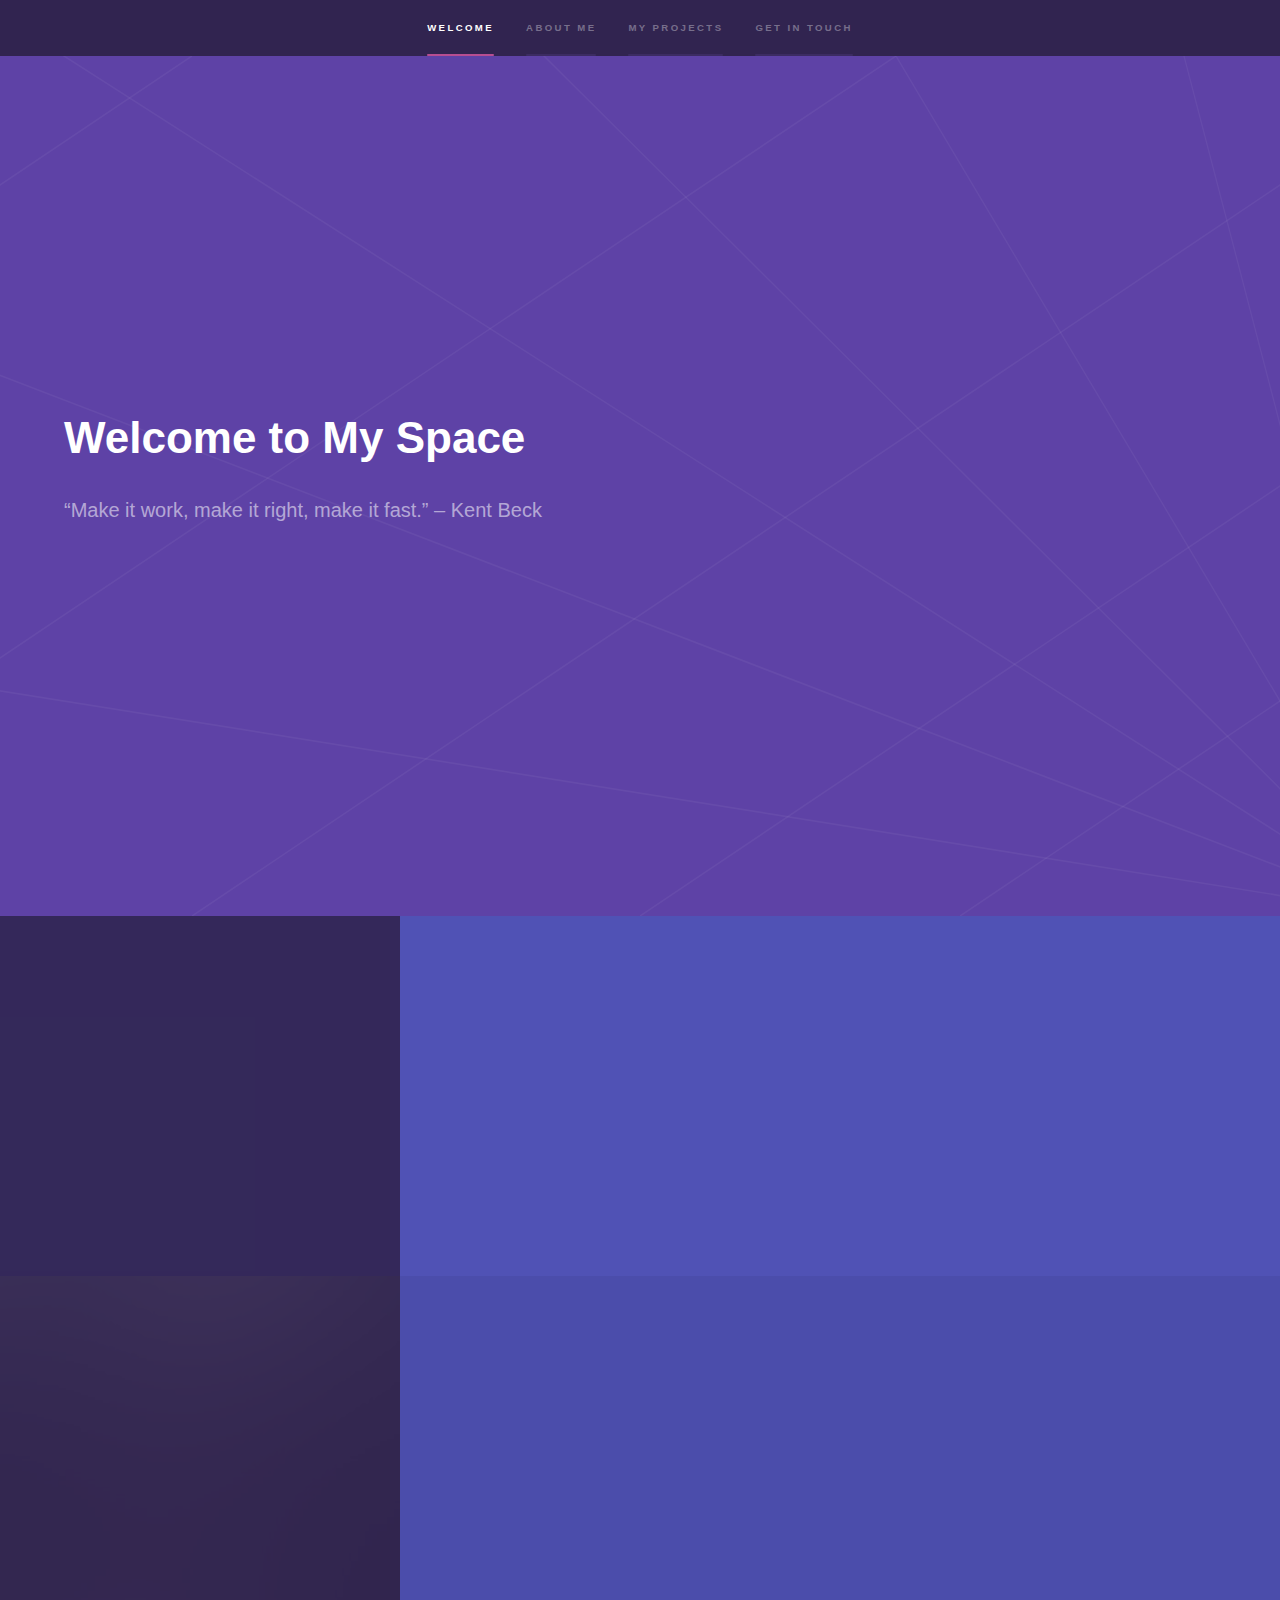
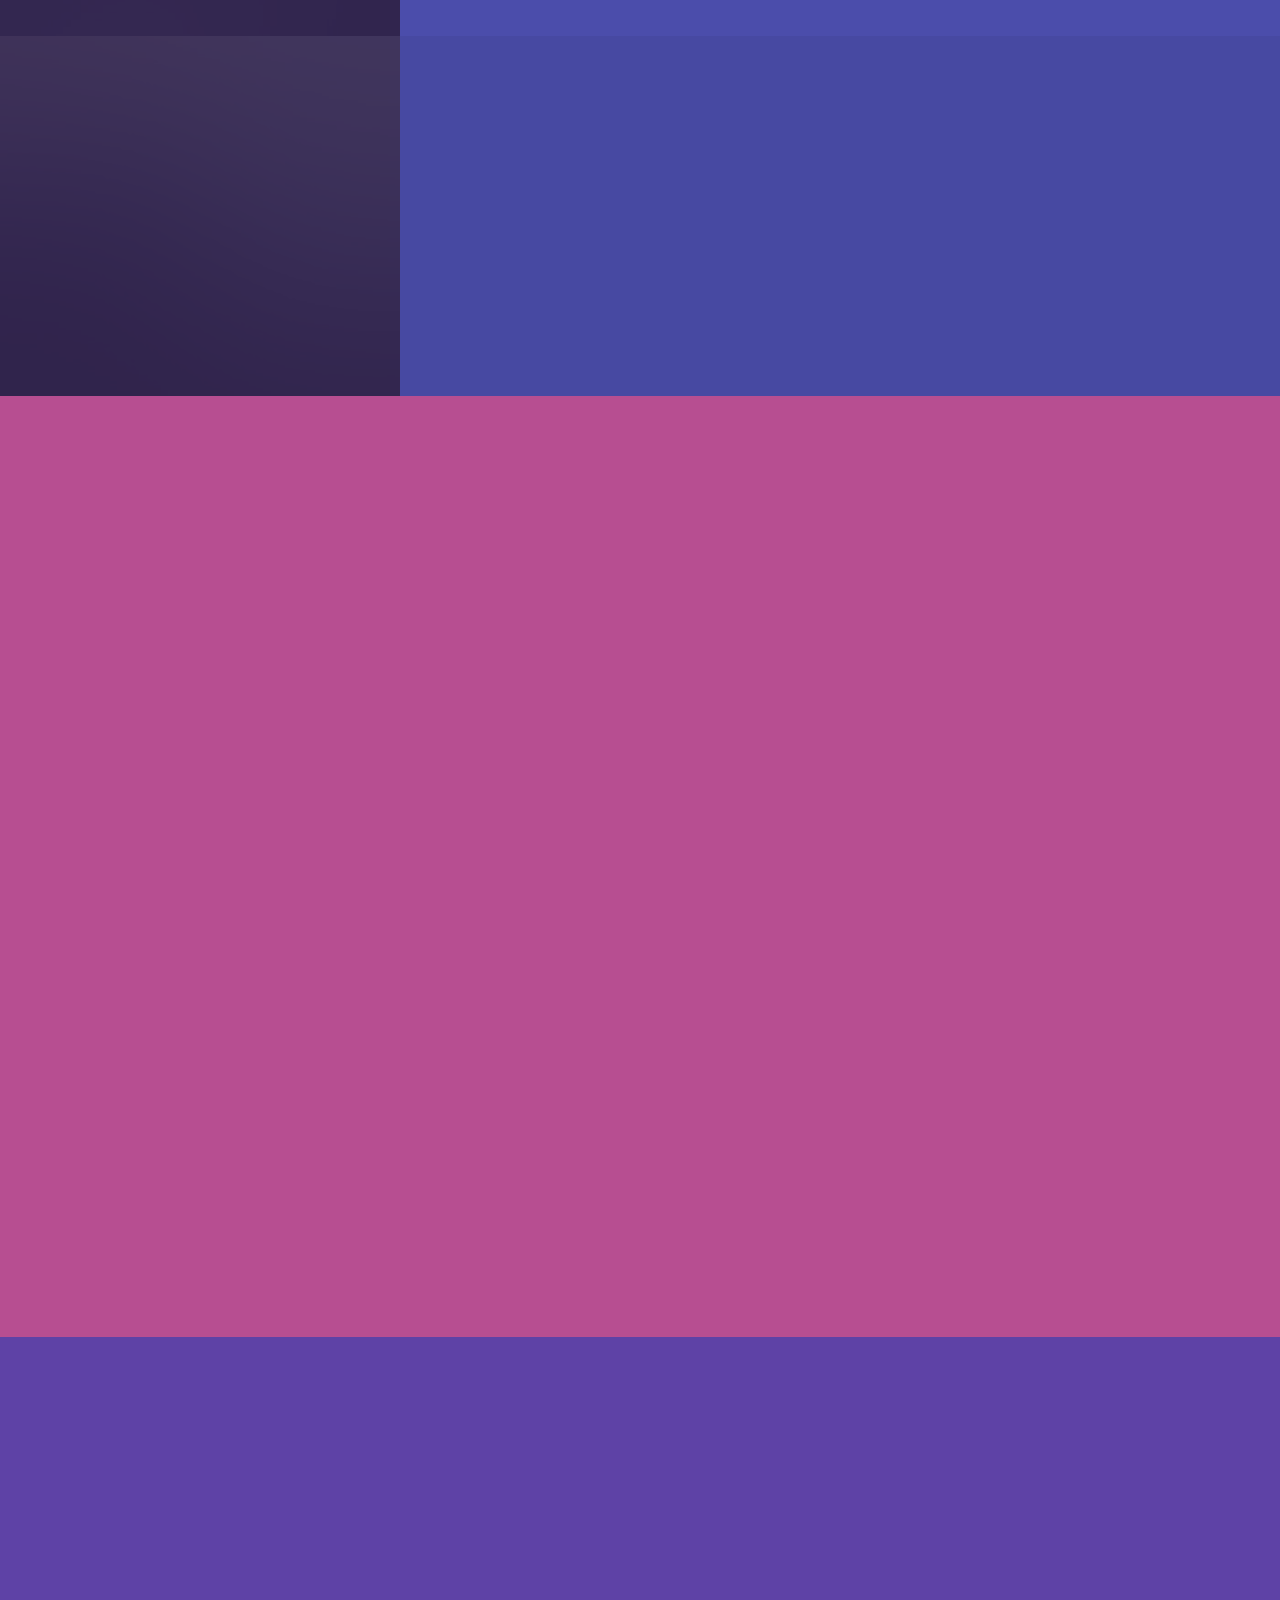
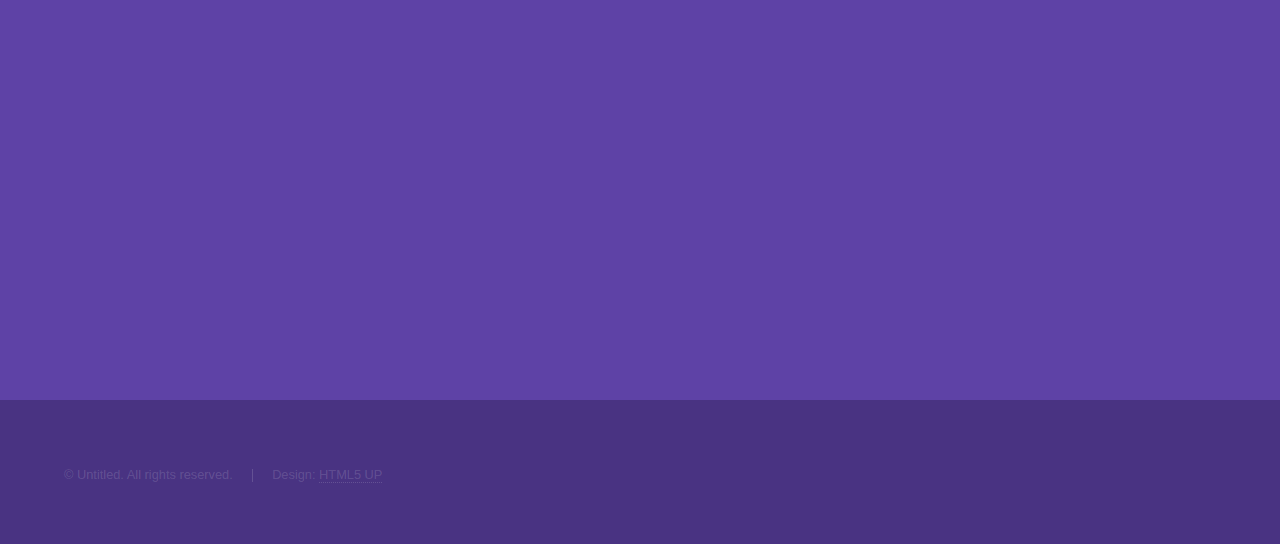
==== index.html @ e15430e6 "first commit" ====
<!DOCTYPE HTML>
<!--
	Hyperspace by HTML5 UP
	html5up.net | @ajlkn
	Free for personal and commercial use under the CCA 3.0 license (html5up.net/license)
-->
<html>
	<head>
		<title>Welcome to My Space</title>
		<meta charset="utf-8" />
		<meta name="viewport" content="width=device-width, initial-scale=1, user-scalable=no" />
		<link rel="stylesheet" href="assets/css/main.css" />
		<noscript><link rel="stylesheet" href="assets/css/noscript.css" /></noscript>
	</head>
	<body class="is-preload">

		<!-- Sidebar -->
			<section id="sidebar">
				<div class="inner">
					<nav>
						<ul>
							<li><a href="#intro">Welcome</a></li>
							<li><a href="#one">About me</a></li>
							<li><a href="#two"> My Projects</a></li>
							<li><a href="#three">Get in touch</a></li>
						</ul>
					</nav>
				</div>
			</section>

		<!-- Wrapper -->
			<div id="wrapper">

				<!-- Intro -->
					<section id="intro" class="wrapper style1 fullscreen fade-up">
						<div class="inner">
							<h1>Welcome to My Space</h1>
							<p>“Make it work, make it right, make it fast.” – Kent Beck</p>
							<!--<p>Just another fine responsive site template designed by <a href="https://www.primatec.tn/">Primatec Engineering</a><br />
							and released for free under the <a href="http://html5up.net/license">Creative Commons</a>.</p> -->
							<ul class="actions">
								<!--<li><a href="#one" class="button scrolly">Learn more</a></li>-->
							</ul>
						</div>
					</section>

				<!-- One -->
					<section id="one" class="wrapper style2 spotlights">
						<section>
							<a href="#" class="image"><img src="images/pic01.jpg" alt="" data-position="center center" /></a>
							<div class="content">
								<div class="inner">
									<h2>Mohamed Nour Bouraoui</h2>
									<!--<p>Graduated from Enet'Com Sfax as CyberSec Engineer ,working for <a href="https://www.primatec.tn/">Primatec Engineering</a> as Software Tester Engineer of BMW autonomous driving cars </p> -->
									<p>Self-starter with a positive can do attitude, experiences working in a multicultural environment , ability to communicate ideas clearly both orally & in writing to executive staff & technical staff </p>
									
								</div>
							</div>
						</section>
						<section>
							<a href="#" class="image"><img src="images/pic02.jpg" alt="" data-position="top center" /></a>
							<div class="content">
								<div class="inner">
									<h2>Feugiat consequat</h2>
									<p>Phasellus convallis elit id ullamcorper pulvinar. Duis aliquam turpis mauris, eu ultricies erat malesuada quis. Aliquam dapibus.</p>
									<ul class="actions">
										<li><a href="generic.html" class="button">Learn more</a></li>
									</ul>
								</div>
							</div>
						</section>
						<section>
							<a href="#" class="image"><img src="images/pic03.jpg" alt="" data-position="25% 25%" /></a>
							<div class="content">
								<div class="inner">
									<h2>Ultricies aliquam</h2>
									<p>Phasellus convallis elit id ullamcorper pulvinar. Duis aliquam turpis mauris, eu ultricies erat malesuada quis. Aliquam dapibus.</p>
									<ul class="actions">
										<li><a href="generic.html" class="button">Learn more</a></li>
									</ul>
								</div>
							</div>
						</section>
					</section>

				<!-- Two -->
					<section id="two" class="wrapper style3 fade-up">
						<div class="inner">
							<h2>What we do</h2>
							<p>Phasellus convallis elit id ullamcorper pulvinar. Duis aliquam turpis mauris, eu ultricies erat malesuada quis. Aliquam dapibus, lacus eget hendrerit bibendum, urna est aliquam sem, sit amet imperdiet est velit quis lorem.</p>
							<div class="features">
								<section>
									<span class="icon solid major fa-code"></span>
									<h3>Lorem ipsum amet</h3>
									<p>Phasellus convallis elit id ullam corper amet et pulvinar. Duis aliquam turpis mauris, sed ultricies erat dapibus.</p>
								</section>
								<section>
									<span class="icon solid major fa-lock"></span>
									<h3>Aliquam sed nullam</h3>
									<p>Phasellus convallis elit id ullam corper amet et pulvinar. Duis aliquam turpis mauris, sed ultricies erat dapibus.</p>
								</section>
								<section>
									<span class="icon solid major fa-cog"></span>
									<h3>Sed erat ullam corper</h3>
									<p>Phasellus convallis elit id ullam corper amet et pulvinar. Duis aliquam turpis mauris, sed ultricies erat dapibus.</p>
								</section>
								<section>
									<span class="icon solid major fa-desktop"></span>
									<h3>Veroeros quis lorem</h3>
									<p>Phasellus convallis elit id ullam corper amet et pulvinar. Duis aliquam turpis mauris, sed ultricies erat dapibus.</p>
								</section>
								<section>
									<span class="icon solid major fa-link"></span>
									<h3>Urna quis bibendum</h3>
									<p>Phasellus convallis elit id ullam corper amet et pulvinar. Duis aliquam turpis mauris, sed ultricies erat dapibus.</p>
								</section>
								<section>
									<span class="icon major fa-gem"></span>
									<h3>Aliquam urna dapibus</h3>
									<p>Phasellus convallis elit id ullam corper amet et pulvinar. Duis aliquam turpis mauris, sed ultricies erat dapibus.</p>
								</section>
							</div>
							<ul class="actions">
								<li><a href="generic.html" class="button">Learn more</a></li>
							</ul>
						</div>
					</section>

				<!-- Three -->
					<section id="three" class="wrapper style1 fade-up">
						<div class="inner">
							<h2>Get in touch</h2>
							<p>Phasellus convallis elit id ullamcorper pulvinar. Duis aliquam turpis mauris, eu ultricies erat malesuada quis. Aliquam dapibus, lacus eget hendrerit bibendum, urna est aliquam sem, sit amet imperdiet est velit quis lorem.</p>
							<div class="split style1">
								<section>
									<form method="post" action="#">
										<div class="fields">
											<div class="field half">
												<label for="name">Name</label>
												<input type="text" name="name" id="name" />
											</div>
											<div class="field half">
												<label for="email">Email</label>
												<input type="text" name="email" id="email" />
											</div>
											<div class="field">
												<label for="message">Message</label>
												<textarea name="message" id="message" rows="5"></textarea>
											</div>
										</div>
										<ul class="actions">
											<li><a href="" class="button submit">Send Message</a></li>
										</ul>
									</form>
								</section>
								<section>
									<ul class="contact">
										<li>
											<h3>Address</h3>
											<span>12345 Somewhere Road #654<br />
											Nashville, TN 00000-0000<br />
											USA</span>
										</li>
										<li>
											<h3>Email</h3>
											<a href="#">user@untitled.tld</a>
										</li>
										<li>
											<h3>Phone</h3>
											<span>(000) 000-0000</span>
										</li>
										<li>
											<h3>Social</h3>
											<ul class="icons">
												<li><a href="#" class="icon brands fa-twitter"><span class="label">Twitter</span></a></li>
												<li><a href="#" class="icon brands fa-facebook-f"><span class="label">Facebook</span></a></li>
												<li><a href="#" class="icon brands fa-github"><span class="label">GitHub</span></a></li>
												<li><a href="#" class="icon brands fa-instagram"><span class="label">Instagram</span></a></li>
												<li><a href="#" class="icon brands fa-linkedin-in"><span class="label">LinkedIn</span></a></li>
											</ul>
										</li>
									</ul>
								</section>
							</div>
						</div>
					</section>

			</div>

		<!-- Footer -->
			<footer id="footer" class="wrapper style1-alt">
				<div class="inner">
					<ul class="menu">
						<li>&copy; Untitled. All rights reserved.</li><li>Design: <a href="http://html5up.net">HTML5 UP</a></li>
					</ul>
				</div>
			</footer>

		<!-- Scripts -->
			<script src="assets/js/jquery.min.js"></script>
			<script src="assets/js/jquery.scrollex.min.js"></script>
			<script src="assets/js/jquery.scrolly.min.js"></script>
			<script src="assets/js/browser.min.js"></script>
			<script src="assets/js/breakpoints.min.js"></script>
			<script src="assets/js/util.js"></script>
			<script src="assets/js/main.js"></script>

	</body>
</html>
---- assets/css/main.css ----
@import url(fontawesome-all.min.css);

/*
	Hyperspace by HTML5 UP
	html5up.net | @ajlkn
	Free for personal and commercial use under the CCA 3.0 license (html5up.net/license)
*/

html, body, div, span, applet, object,
iframe, h1, h2, h3, h4, h5, h6, p, blockquote,
pre, a, abbr, acronym, address, big, cite,
code, del, dfn, em, img, ins, kbd, q, s, samp,
small, strike, strong, sub, sup, tt, var, b,
u, i, center, dl, dt, dd, ol, ul, li, fieldset,
form, label, legend, table, caption, tbody,
tfoot, thead, tr, th, td, article, aside,
canvas, details, embed, figure, figcaption,
footer, header, hgroup, menu, nav, output, ruby,
section, summary, time, mark, audio, video {
	margin: 0;
	padding: 0;
	border: 0;
	font-size: 100%;
	font: inherit;
	vertical-align: baseline;}

article, aside, details, figcaption, figure,
footer, header, hgroup, menu, nav, section {
	display: block;}

body {
	line-height: 1;
}

ol, ul {
	list-style: none;
}

blockquote, q {
	quotes: none;
}

	blockquote:before, blockquote:after, q:before, q:after {
		content: '';
		content: none;
	}

table {
	border-collapse: collapse;
	border-spacing: 0;
}

body {
	-webkit-text-size-adjust: none;
}

mark {
	background-color: transparent;
	color: inherit;
}

input::-moz-focus-inner {
	border: 0;
	padding: 0;
}

input, select, textarea {
	-moz-appearance: none;
	-webkit-appearance: none;
	-ms-appearance: none;
	appearance: none;
}

/* Basic */

	@-ms-viewport {
		width: device-width;
	}

	body {
		-ms-overflow-style: scrollbar;
	}

	@media screen and (max-width: 480px) {

		html, body {
			min-width: 320px;
		}

	}

	html {
		box-sizing: border-box;
	}

	*, *:before, *:after {
		box-sizing: inherit;
	}

	body {
		background: #312450;
	}

		body.is-preload *, body.is-preload *:before, body.is-preload *:after {
			-moz-animation: none !important;
			-webkit-animation: none !important;
			-ms-animation: none !important;
			animation: none !important;
			-moz-transition: none !important;
			-webkit-transition: none !important;
			-ms-transition: none !important;
			transition: none !important;
		}

/* Type */

	body, input, select, textarea {
		color: rgba(255, 255, 255, 0.55);
		font-family: Arial, Helvetica, sans-serif;
		font-size: 16.5pt;
		font-weight: normal;
		line-height: 1.75;
	}

		@media screen and (max-width: 1680px) {

			body, input, select, textarea {
				font-size: 13pt;
			}

		}

		@media screen and (max-width: 1280px) {

			body, input, select, textarea {
				font-size: 12pt;
			}

		}

		@media screen and (max-width: 360px) {

			body, input, select, textarea {
				font-size: 11pt;
			}

		}

	a {
		-moz-transition: color 0.2s ease, border-bottom-color 0.2s ease;
		-webkit-transition: color 0.2s ease, border-bottom-color 0.2s ease;
		-ms-transition: color 0.2s ease, border-bottom-color 0.2s ease;
		transition: color 0.2s ease, border-bottom-color 0.2s ease;
		border-bottom: dotted 1px rgba(255, 255, 255, 0.35);
		color: inherit;
		text-decoration: none;
	}

		a:hover {
			border-bottom-color: transparent;
			color: #ffffff;
		}

	strong, b {
		color: #ffffff;
		font-weight: bold;
	}

	em, i {
		font-style: italic;
	}

	p {
		margin: 0 0 2em 0;
	}

	h1, h2, h3, h4, h5, h6 {
		color: #ffffff;
		font-weight: bold;
		line-height: 1.5;
		margin: 0 0 0.5em 0;
	}

		h1 a, h2 a, h3 a, h4 a, h5 a, h6 a {
			color: inherit;
			text-decoration: none;
		}

	h1 {
		font-size: 2.75em;
	}

		h1.major {
			margin: 0 0 1.3em 0;
			position: relative;
			padding-bottom: 0.35em;
		}

			h1.major:after {
				background-image: -moz-linear-gradient(to right, #5e42a6, #b74e91);
				background-image: -webkit-linear-gradient(to right, #5e42a6, #b74e91);
				background-image: -ms-linear-gradient(to right, #5e42a6, #b74e91);
				background-image: linear-gradient(to right, #5e42a6, #b74e91);
				-moz-transition: max-width 0.2s ease;
				-webkit-transition: max-width 0.2s ease;
				-ms-transition: max-width 0.2s ease;
				transition: max-width 0.2s ease;
				border-radius: 0.2em;
				bottom: 0;
				content: '';
				height: 0.05em;
				position: absolute;
				right: 0;
				width: 100%;
			}

	h2 {
		font-size: 1.75em;
	}

	h3 {
		font-size: 1.1em;
	}

	h4 {
		font-size: 1em;
	}

	h5 {
		font-size: 0.8em;
	}

	h6 {
		font-size: 0.6em;
	}

	@media screen and (max-width: 736px) {

		h1 {
			font-size: 2em;
		}

		h2 {
			font-size: 1.25em;
		}

		h3 {
			font-size: 1em;
		}

		h4 {
			font-size: 0.8em;
		}

		h5 {
			font-size: 0.6em;
		}

		h6 {
			font-size: 0.6em;
		}

	}

	sub {
		font-size: 0.8em;
		position: relative;
		top: 0.5em;
	}

	sup {
		font-size: 0.8em;
		position: relative;
		top: -0.5em;
	}

	blockquote {
		border-left: solid 4px rgba(255, 255, 255, 0.15);
		font-style: italic;
		margin: 0 0 2em 0;
		padding: 0.5em 0 0.5em 2em;
	}

	code {
		background: rgba(255, 255, 255, 0.05);
		border-radius: 0.25em;
		border: solid 1px rgba(255, 255, 255, 0.15);
		font-family: "Courier New", monospace;
		font-size: 0.9em;
		margin: 0 0.25em;
		padding: 0.25em 0.65em;
	}

	pre {
		-webkit-overflow-scrolling: touch;
		font-family: "Courier New", monospace;
		font-size: 0.9em;
		margin: 0 0 2em 0;
	}

		pre code {
			display: block;
			line-height: 1.75em;
			padding: 1em 1.5em;
			overflow-x: auto;
		}

	hr {
		border: 0;
		border-bottom: solid 1px rgba(255, 255, 255, 0.15);
		margin: 2em 0;
	}

		hr.major {
			margin: 3em 0;
		}

	.align-left {
		text-align: left;
	}

	.align-center {
		text-align: center;
	}

	.align-right {
		text-align: right;
	}

/* Row */

	.row {
		display: flex;
		flex-wrap: wrap;
		box-sizing: border-box;
		align-items: stretch;
	}

		.row > * {
			box-sizing: border-box;
		}

		.row.gtr-uniform > * > :last-child {
			margin-bottom: 0;
		}

		.row.aln-left {
			justify-content: flex-start;
		}

		.row.aln-center {
			justify-content: center;
		}

		.row.aln-right {
			justify-content: flex-end;
		}

		.row.aln-top {
			align-items: flex-start;
		}

		.row.aln-middle {
			align-items: center;
		}

		.row.aln-bottom {
			align-items: flex-end;
		}

		.row > .imp {
			order: -1;
		}

		.row > .col-1 {
			width: 8.33333%;
		}

		.row > .off-1 {
			margin-left: 8.33333%;
		}

		.row > .col-2 {
			width: 16.66667%;
		}

		.row > .off-2 {
			margin-left: 16.66667%;
		}

		.row > .col-3 {
			width: 25%;
		}

		.row > .off-3 {
			margin-left: 25%;
		}

		.row > .col-4 {
			width: 33.33333%;
		}

		.row > .off-4 {
			margin-left: 33.33333%;
		}

		.row > .col-5 {
			width: 41.66667%;
		}

		.row > .off-5 {
			margin-left: 41.66667%;
		}

		.row > .col-6 {
			width: 50%;
		}

		.row > .off-6 {
			margin-left: 50%;
		}

		.row > .col-7 {
			width: 58.33333%;
		}

		.row > .off-7 {
			margin-left: 58.33333%;
		}

		.row > .col-8 {
			width: 66.66667%;
		}

		.row > .off-8 {
			margin-left: 66.66667%;
		}

		.row > .col-9 {
			width: 75%;
		}

		.row > .off-9 {
			margin-left: 75%;
		}

		.row > .col-10 {
			width: 83.33333%;
		}

		.row > .off-10 {
			margin-left: 83.33333%;
		}

		.row > .col-11 {
			width: 91.66667%;
		}

		.row > .off-11 {
			margin-left: 91.66667%;
		}

		.row > .col-12 {
			width: 100%;
		}

		.row > .off-12 {
			margin-left: 100%;
		}

		.row.gtr-0 {
			margin-top: 0;
			margin-left: 0em;
		}

			.row.gtr-0 > * {
				padding: 0 0 0 0em;
			}

			.row.gtr-0.gtr-uniform {
				margin-top: 0em;
			}

				.row.gtr-0.gtr-uniform > * {
					padding-top: 0em;
				}

		.row.gtr-25 {
			margin-top: 0;
			margin-left: -0.375em;
		}

			.row.gtr-25 > * {
				padding: 0 0 0 0.375em;
			}

			.row.gtr-25.gtr-uniform {
				margin-top: -0.375em;
			}

				.row.gtr-25.gtr-uniform > * {
					padding-top: 0.375em;
				}

		.row.gtr-50 {
			margin-top: 0;
			margin-left: -0.75em;
		}

			.row.gtr-50 > * {
				padding: 0 0 0 0.75em;
			}

			.row.gtr-50.gtr-uniform {
				margin-top: -0.75em;
			}

				.row.gtr-50.gtr-uniform > * {
					padding-top: 0.75em;
				}

		.row {
			margin-top: 0;
			margin-left: -1.5em;
		}

			.row > * {
				padding: 0 0 0 1.5em;
			}

			.row.gtr-uniform {
				margin-top: -1.5em;
			}

				.row.gtr-uniform > * {
					padding-top: 1.5em;
				}

		.row.gtr-150 {
			margin-top: 0;
			margin-left: -2.25em;
		}

			.row.gtr-150 > * {
				padding: 0 0 0 2.25em;
			}

			.row.gtr-150.gtr-uniform {
				margin-top: -2.25em;
			}

				.row.gtr-150.gtr-uniform > * {
					padding-top: 2.25em;
				}

		.row.gtr-200 {
			margin-top: 0;
			margin-left: -3em;
		}

			.row.gtr-200 > * {
				padding: 0 0 0 3em;
			}

			.row.gtr-200.gtr-uniform {
				margin-top: -3em;
			}

				.row.gtr-200.gtr-uniform > * {
					padding-top: 3em;
				}

		@media screen and (max-width: 1680px) {

			.row {
				display: flex;
				flex-wrap: wrap;
				box-sizing: border-box;
				align-items: stretch;
			}

				.row > * {
					box-sizing: border-box;
				}

				.row.gtr-uniform > * > :last-child {
					margin-bottom: 0;
				}

				.row.aln-left {
					justify-content: flex-start;
				}

				.row.aln-center {
					justify-content: center;
				}

				.row.aln-right {
					justify-content: flex-end;
				}

				.row.aln-top {
					align-items: flex-start;
				}

				.row.aln-middle {
					align-items: center;
				}

				.row.aln-bottom {
					align-items: flex-end;
				}

				.row > .imp-xlarge {
					order: -1;
				}

				.row > .col-1-xlarge {
					width: 8.33333%;
				}

				.row > .off-1-xlarge {
					margin-left: 8.33333%;
				}

				.row > .col-2-xlarge {
					width: 16.66667%;
				}

				.row > .off-2-xlarge {
					margin-left: 16.66667%;
				}

				.row > .col-3-xlarge {
					width: 25%;
				}

				.row > .off-3-xlarge {
					margin-left: 25%;
				}

				.row > .col-4-xlarge {
					width: 33.33333%;
				}

				.row > .off-4-xlarge {
					margin-left: 33.33333%;
				}

				.row > .col-5-xlarge {
					width: 41.66667%;
				}

				.row > .off-5-xlarge {
					margin-left: 41.66667%;
				}

				.row > .col-6-xlarge {
					width: 50%;
				}

				.row > .off-6-xlarge {
					margin-left: 50%;
				}

				.row > .col-7-xlarge {
					width: 58.33333%;
				}

				.row > .off-7-xlarge {
					margin-left: 58.33333%;
				}

				.row > .col-8-xlarge {
					width: 66.66667%;
				}

				.row > .off-8-xlarge {
					margin-left: 66.66667%;
				}

				.row > .col-9-xlarge {
					width: 75%;
				}

				.row > .off-9-xlarge {
					margin-left: 75%;
				}

				.row > .col-10-xlarge {
					width: 83.33333%;
				}

				.row > .off-10-xlarge {
					margin-left: 83.33333%;
				}

				.row > .col-11-xlarge {
					width: 91.66667%;
				}

				.row > .off-11-xlarge {
					margin-left: 91.66667%;
				}

				.row > .col-12-xlarge {
					width: 100%;
				}

				.row > .off-12-xlarge {
					margin-left: 100%;
				}

				.row.gtr-0 {
					margin-top: 0;
					margin-left: 0em;
				}

					.row.gtr-0 > * {
						padding: 0 0 0 0em;
					}

					.row.gtr-0.gtr-uniform {
						margin-top: 0em;
					}

						.row.gtr-0.gtr-uniform > * {
							padding-top: 0em;
						}

				.row.gtr-25 {
					margin-top: 0;
					margin-left: -0.375em;
				}

					.row.gtr-25 > * {
						padding: 0 0 0 0.375em;
					}

					.row.gtr-25.gtr-uniform {
						margin-top: -0.375em;
					}

						.row.gtr-25.gtr-uniform > * {
							padding-top: 0.375em;
						}

				.row.gtr-50 {
					margin-top: 0;
					margin-left: -0.75em;
				}

					.row.gtr-50 > * {
						padding: 0 0 0 0.75em;
					}

					.row.gtr-50.gtr-uniform {
						margin-top: -0.75em;
					}

						.row.gtr-50.gtr-uniform > * {
							padding-top: 0.75em;
						}

				.row {
					margin-top: 0;
					margin-left: -1.5em;
				}

					.row > * {
						padding: 0 0 0 1.5em;
					}

					.row.gtr-uniform {
						margin-top: -1.5em;
					}

						.row.gtr-uniform > * {
							padding-top: 1.5em;
						}

				.row.gtr-150 {
					margin-top: 0;
					margin-left: -2.25em;
				}

					.row.gtr-150 > * {
						padding: 0 0 0 2.25em;
					}

					.row.gtr-150.gtr-uniform {
						margin-top: -2.25em;
					}

						.row.gtr-150.gtr-uniform > * {
							padding-top: 2.25em;
						}

				.row.gtr-200 {
					margin-top: 0;
					margin-left: -3em;
				}

					.row.gtr-200 > * {
						padding: 0 0 0 3em;
					}

					.row.gtr-200.gtr-uniform {
						margin-top: -3em;
					}

						.row.gtr-200.gtr-uniform > * {
							padding-top: 3em;
						}

		}

		@media screen and (max-width: 1280px) {

			.row {
				display: flex;
				flex-wrap: wrap;
				box-sizing: border-box;
				align-items: stretch;
			}

				.row > * {
					box-sizing: border-box;
				}

				.row.gtr-uniform > * > :last-child {
					margin-bottom: 0;
				}

				.row.aln-left {
					justify-content: flex-start;
				}

				.row.aln-center {
					justify-content: center;
				}

				.row.aln-right {
					justify-content: flex-end;
				}

				.row.aln-top {
					align-items: flex-start;
				}

				.row.aln-middle {
					align-items: center;
				}

				.row.aln-bottom {
					align-items: flex-end;
				}

				.row > .imp-large {
					order: -1;
				}

				.row > .col-1-large {
					width: 8.33333%;
				}

				.row > .off-1-large {
					margin-left: 8.33333%;
				}

				.row > .col-2-large {
					width: 16.66667%;
				}

				.row > .off-2-large {
					margin-left: 16.66667%;
				}

				.row > .col-3-large {
					width: 25%;
				}

				.row > .off-3-large {
					margin-left: 25%;
				}

				.row > .col-4-large {
					width: 33.33333%;
				}

				.row > .off-4-large {
					margin-left: 33.33333%;
				}

				.row > .col-5-large {
					width: 41.66667%;
				}

				.row > .off-5-large {
					margin-left: 41.66667%;
				}

				.row > .col-6-large {
					width: 50%;
				}

				.row > .off-6-large {
					margin-left: 50%;
				}

				.row > .col-7-large {
					width: 58.33333%;
				}

				.row > .off-7-large {
					margin-left: 58.33333%;
				}

				.row > .col-8-large {
					width: 66.66667%;
				}

				.row > .off-8-large {
					margin-left: 66.66667%;
				}

				.row > .col-9-large {
					width: 75%;
				}

				.row > .off-9-large {
					margin-left: 75%;
				}

				.row > .col-10-large {
					width: 83.33333%;
				}

				.row > .off-10-large {
					margin-left: 83.33333%;
				}

				.row > .col-11-large {
					width: 91.66667%;
				}

				.row > .off-11-large {
					margin-left: 91.66667%;
				}

				.row > .col-12-large {
					width: 100%;
				}

				.row > .off-12-large {
					margin-left: 100%;
				}

				.row.gtr-0 {
					margin-top: 0;
					margin-left: 0em;
				}

					.row.gtr-0 > * {
						padding: 0 0 0 0em;
					}

					.row.gtr-0.gtr-uniform {
						margin-top: 0em;
					}

						.row.gtr-0.gtr-uniform > * {
							padding-top: 0em;
						}

				.row.gtr-25 {
					margin-top: 0;
					margin-left: -0.375em;
				}

					.row.gtr-25 > * {
						padding: 0 0 0 0.375em;
					}

					.row.gtr-25.gtr-uniform {
						margin-top: -0.375em;
					}

						.row.gtr-25.gtr-uniform > * {
							padding-top: 0.375em;
						}

				.row.gtr-50 {
					margin-top: 0;
					margin-left: -0.75em;
				}

					.row.gtr-50 > * {
						padding: 0 0 0 0.75em;
					}

					.row.gtr-50.gtr-uniform {
						margin-top: -0.75em;
					}

						.row.gtr-50.gtr-uniform > * {
							padding-top: 0.75em;
						}

				.row {
					margin-top: 0;
					margin-left: -1.5em;
				}

					.row > * {
						padding: 0 0 0 1.5em;
					}

					.row.gtr-uniform {
						margin-top: -1.5em;
					}

						.row.gtr-uniform > * {
							padding-top: 1.5em;
						}

				.row.gtr-150 {
					margin-top: 0;
					margin-left: -2.25em;
				}

					.row.gtr-150 > * {
						padding: 0 0 0 2.25em;
					}

					.row.gtr-150.gtr-uniform {
						margin-top: -2.25em;
					}

						.row.gtr-150.gtr-uniform > * {
							padding-top: 2.25em;
						}

				.row.gtr-200 {
					margin-top: 0;
					margin-left: -3em;
				}

					.row.gtr-200 > * {
						padding: 0 0 0 3em;
					}

					.row.gtr-200.gtr-uniform {
						margin-top: -3em;
					}

						.row.gtr-200.gtr-uniform > * {
							padding-top: 3em;
						}

		}

		@media screen and (max-width: 980px) {

			.row {
				display: flex;
				flex-wrap: wrap;
				box-sizing: border-box;
				align-items: stretch;
			}

				.row > * {
					box-sizing: border-box;
				}

				.row.gtr-uniform > * > :last-child {
					margin-bottom: 0;
				}

				.row.aln-left {
					justify-content: flex-start;
				}

				.row.aln-center {
					justify-content: center;
				}

				.row.aln-right {
					justify-content: flex-end;
				}

				.row.aln-top {
					align-items: flex-start;
				}

				.row.aln-middle {
					align-items: center;
				}

				.row.aln-bottom {
					align-items: flex-end;
				}

				.row > .imp-medium {
					order: -1;
				}

				.row > .col-1-medium {
					width: 8.33333%;
				}

				.row > .off-1-medium {
					margin-left: 8.33333%;
				}

				.row > .col-2-medium {
					width: 16.66667%;
				}

				.row > .off-2-medium {
					margin-left: 16.66667%;
				}

				.row > .col-3-medium {
					width: 25%;
				}

				.row > .off-3-medium {
					margin-left: 25%;
				}

				.row > .col-4-medium {
					width: 33.33333%;
				}

				.row > .off-4-medium {
					margin-left: 33.33333%;
				}

				.row > .col-5-medium {
					width: 41.66667%;
				}

				.row > .off-5-medium {
					margin-left: 41.66667%;
				}

				.row > .col-6-medium {
					width: 50%;
				}

				.row > .off-6-medium {
					margin-left: 50%;
				}

				.row > .col-7-medium {
					width: 58.33333%;
				}

				.row > .off-7-medium {
					margin-left: 58.33333%;
				}

				.row > .col-8-medium {
					width: 66.66667%;
				}

				.row > .off-8-medium {
					margin-left: 66.66667%;
				}

				.row > .col-9-medium {
					width: 75%;
				}

				.row > .off-9-medium {
					margin-left: 75%;
				}

				.row > .col-10-medium {
					width: 83.33333%;
				}

				.row > .off-10-medium {
					margin-left: 83.33333%;
				}

				.row > .col-11-medium {
					width: 91.66667%;
				}

				.row > .off-11-medium {
					margin-left: 91.66667%;
				}

				.row > .col-12-medium {
					width: 100%;
				}

				.row > .off-12-medium {
					margin-left: 100%;
				}

				.row.gtr-0 {
					margin-top: 0;
					margin-left: 0em;
				}

					.row.gtr-0 > * {
						padding: 0 0 0 0em;
					}

					.row.gtr-0.gtr-uniform {
						margin-top: 0em;
					}

						.row.gtr-0.gtr-uniform > * {
							padding-top: 0em;
						}

				.row.gtr-25 {
					margin-top: 0;
					margin-left: -0.375em;
				}

					.row.gtr-25 > * {
						padding: 0 0 0 0.375em;
					}

					.row.gtr-25.gtr-uniform {
						margin-top: -0.375em;
					}

						.row.gtr-25.gtr-uniform > * {
							padding-top: 0.375em;
						}

				.row.gtr-50 {
					margin-top: 0;
					margin-left: -0.75em;
				}

					.row.gtr-50 > * {
						padding: 0 0 0 0.75em;
					}

					.row.gtr-50.gtr-uniform {
						margin-top: -0.75em;
					}

						.row.gtr-50.gtr-uniform > * {
							padding-top: 0.75em;
						}

				.row {
					margin-top: 0;
					margin-left: -1.5em;
				}

					.row > * {
						padding: 0 0 0 1.5em;
					}

					.row.gtr-uniform {
						margin-top: -1.5em;
					}

						.row.gtr-uniform > * {
							padding-top: 1.5em;
						}

				.row.gtr-150 {
					margin-top: 0;
					margin-left: -2.25em;
				}

					.row.gtr-150 > * {
						padding: 0 0 0 2.25em;
					}

					.row.gtr-150.gtr-uniform {
						margin-top: -2.25em;
					}

						.row.gtr-150.gtr-uniform > * {
							padding-top: 2.25em;
						}

				.row.gtr-200 {
					margin-top: 0;
					margin-left: -3em;
				}

					.row.gtr-200 > * {
						padding: 0 0 0 3em;
					}

					.row.gtr-200.gtr-uniform {
						margin-top: -3em;
					}

						.row.gtr-200.gtr-uniform > * {
							padding-top: 3em;
						}

		}

		@media screen and (max-width: 736px) {

			.row {
				display: flex;
				flex-wrap: wrap;
				box-sizing: border-box;
				align-items: stretch;
			}

				.row > * {
					box-sizing: border-box;
				}

				.row.gtr-uniform > * > :last-child {
					margin-bottom: 0;
				}

				.row.aln-left {
					justify-content: flex-start;
				}

				.row.aln-center {
					justify-content: center;
				}

				.row.aln-right {
					justify-content: flex-end;
				}

				.row.aln-top {
					align-items: flex-start;
				}

				.row.aln-middle {
					align-items: center;
				}

				.row.aln-bottom {
					align-items: flex-end;
				}

				.row > .imp-small {
					order: -1;
				}

				.row > .col-1-small {
					width: 8.33333%;
				}

				.row > .off-1-small {
					margin-left: 8.33333%;
				}

				.row > .col-2-small {
					width: 16.66667%;
				}

				.row > .off-2-small {
					margin-left: 16.66667%;
				}

				.row > .col-3-small {
					width: 25%;
				}

				.row > .off-3-small {
					margin-left: 25%;
				}

				.row > .col-4-small {
					width: 33.33333%;
				}

				.row > .off-4-small {
					margin-left: 33.33333%;
				}

				.row > .col-5-small {
					width: 41.66667%;
				}

				.row > .off-5-small {
					margin-left: 41.66667%;
				}

				.row > .col-6-small {
					width: 50%;
				}

				.row > .off-6-small {
					margin-left: 50%;
				}

				.row > .col-7-small {
					width: 58.33333%;
				}

				.row > .off-7-small {
					margin-left: 58.33333%;
				}

				.row > .col-8-small {
					width: 66.66667%;
				}

				.row > .off-8-small {
					margin-left: 66.66667%;
				}

				.row > .col-9-small {
					width: 75%;
				}

				.row > .off-9-small {
					margin-left: 75%;
				}

				.row > .col-10-small {
					width: 83.33333%;
				}

				.row > .off-10-small {
					margin-left: 83.33333%;
				}

				.row > .col-11-small {
					width: 91.66667%;
				}

				.row > .off-11-small {
					margin-left: 91.66667%;
				}

				.row > .col-12-small {
					width: 100%;
				}

				.row > .off-12-small {
					margin-left: 100%;
				}

				.row.gtr-0 {
					margin-top: 0;
					margin-left: 0em;
				}

					.row.gtr-0 > * {
						padding: 0 0 0 0em;
					}

					.row.gtr-0.gtr-uniform {
						margin-top: 0em;
					}

						.row.gtr-0.gtr-uniform > * {
							padding-top: 0em;
						}

				.row.gtr-25 {
					margin-top: 0;
					margin-left: -0.375em;
				}

					.row.gtr-25 > * {
						padding: 0 0 0 0.375em;
					}

					.row.gtr-25.gtr-uniform {
						margin-top: -0.375em;
					}

						.row.gtr-25.gtr-uniform > * {
							padding-top: 0.375em;
						}

				.row.gtr-50 {
					margin-top: 0;
					margin-left: -0.75em;
				}

					.row.gtr-50 > * {
						padding: 0 0 0 0.75em;
					}

					.row.gtr-50.gtr-uniform {
						margin-top: -0.75em;
					}

						.row.gtr-50.gtr-uniform > * {
							padding-top: 0.75em;
						}

				.row {
					margin-top: 0;
					margin-left: -1.5em;
				}

					.row > * {
						padding: 0 0 0 1.5em;
					}

					.row.gtr-uniform {
						margin-top: -1.5em;
					}

						.row.gtr-uniform > * {
							padding-top: 1.5em;
						}

				.row.gtr-150 {
					margin-top: 0;
					margin-left: -2.25em;
				}

					.row.gtr-150 > * {
						padding: 0 0 0 2.25em;
					}

					.row.gtr-150.gtr-uniform {
						margin-top: -2.25em;
					}

						.row.gtr-150.gtr-uniform > * {
							padding-top: 2.25em;
						}

				.row.gtr-200 {
					margin-top: 0;
					margin-left: -3em;
				}

					.row.gtr-200 > * {
						padding: 0 0 0 3em;
					}

					.row.gtr-200.gtr-uniform {
						margin-top: -3em;
					}

						.row.gtr-200.gtr-uniform > * {
							padding-top: 3em;
						}

		}

		@media screen and (max-width: 480px) {

			.row {
				display: flex;
				flex-wrap: wrap;
				box-sizing: border-box;
				align-items: stretch;
			}

				.row > * {
					box-sizing: border-box;
				}

				.row.gtr-uniform > * > :last-child {
					margin-bottom: 0;
				}

				.row.aln-left {
					justify-content: flex-start;
				}

				.row.aln-center {
					justify-content: center;
				}

				.row.aln-right {
					justify-content: flex-end;
				}

				.row.aln-top {
					align-items: flex-start;
				}

				.row.aln-middle {
					align-items: center;
				}

				.row.aln-bottom {
					align-items: flex-end;
				}

				.row > .imp-xsmall {
					order: -1;
				}

				.row > .col-1-xsmall {
					width: 8.33333%;
				}

				.row > .off-1-xsmall {
					margin-left: 8.33333%;
				}

				.row > .col-2-xsmall {
					width: 16.66667%;
				}

				.row > .off-2-xsmall {
					margin-left: 16.66667%;
				}

				.row > .col-3-xsmall {
					width: 25%;
				}

				.row > .off-3-xsmall {
					margin-left: 25%;
				}

				.row > .col-4-xsmall {
					width: 33.33333%;
				}

				.row > .off-4-xsmall {
					margin-left: 33.33333%;
				}

				.row > .col-5-xsmall {
					width: 41.66667%;
				}

				.row > .off-5-xsmall {
					margin-left: 41.66667%;
				}

				.row > .col-6-xsmall {
					width: 50%;
				}

				.row > .off-6-xsmall {
					margin-left: 50%;
				}

				.row > .col-7-xsmall {
					width: 58.33333%;
				}

				.row > .off-7-xsmall {
					margin-left: 58.33333%;
				}

				.row > .col-8-xsmall {
					width: 66.66667%;
				}

				.row > .off-8-xsmall {
					margin-left: 66.66667%;
				}

				.row > .col-9-xsmall {
					width: 75%;
				}

				.row > .off-9-xsmall {
					margin-left: 75%;
				}

				.row > .col-10-xsmall {
					width: 83.33333%;
				}

				.row > .off-10-xsmall {
					margin-left: 83.33333%;
				}

				.row > .col-11-xsmall {
					width: 91.66667%;
				}

				.row > .off-11-xsmall {
					margin-left: 91.66667%;
				}

				.row > .col-12-xsmall {
					width: 100%;
				}

				.row > .off-12-xsmall {
					margin-left: 100%;
				}

				.row.gtr-0 {
					margin-top: 0;
					margin-left: 0em;
				}

					.row.gtr-0 > * {
						padding: 0 0 0 0em;
					}

					.row.gtr-0.gtr-uniform {
						margin-top: 0em;
					}

						.row.gtr-0.gtr-uniform > * {
							padding-top: 0em;
						}

				.row.gtr-25 {
					margin-top: 0;
					margin-left: -0.375em;
				}

					.row.gtr-25 > * {
						padding: 0 0 0 0.375em;
					}

					.row.gtr-25.gtr-uniform {
						margin-top: -0.375em;
					}

						.row.gtr-25.gtr-uniform > * {
							padding-top: 0.375em;
						}

				.row.gtr-50 {
					margin-top: 0;
					margin-left: -0.75em;
				}

					.row.gtr-50 > * {
						padding: 0 0 0 0.75em;
					}

					.row.gtr-50.gtr-uniform {
						margin-top: -0.75em;
					}

						.row.gtr-50.gtr-uniform > * {
							padding-top: 0.75em;
						}

				.row {
					margin-top: 0;
					margin-left: -1.5em;
				}

					.row > * {
						padding: 0 0 0 1.5em;
					}

					.row.gtr-uniform {
						margin-top: -1.5em;
					}

						.row.gtr-uniform > * {
							padding-top: 1.5em;
						}

				.row.gtr-150 {
					margin-top: 0;
					margin-left: -2.25em;
				}

					.row.gtr-150 > * {
						padding: 0 0 0 2.25em;
					}

					.row.gtr-150.gtr-uniform {
						margin-top: -2.25em;
					}

						.row.gtr-150.gtr-uniform > * {
							padding-top: 2.25em;
						}

				.row.gtr-200 {
					margin-top: 0;
					margin-left: -3em;
				}

					.row.gtr-200 > * {
						padding: 0 0 0 3em;
					}

					.row.gtr-200.gtr-uniform {
						margin-top: -3em;
					}

						.row.gtr-200.gtr-uniform > * {
							padding-top: 3em;
						}

		}

/* Box */

	.box {
		border-radius: 0.25em;
		border: solid 1px rgba(255, 255, 255, 0.15);
		margin-bottom: 2em;
		padding: 1.5em;
	}

		.box > :last-child,
		.box > :last-child > :last-child,
		.box > :last-child > :last-child > :last-child {
			margin-bottom: 0;
		}

		.box.alt {
			border: 0;
			border-radius: 0;
			padding: 0;
		}

/* Button */

	input[type="submit"],
	input[type="reset"],
	input[type="button"],
	button,
	.button {
		-moz-appearance: none;
		-webkit-appearance: none;
		-ms-appearance: none;
		appearance: none;
		-moz-transition: border-color 0.2s ease;
		-webkit-transition: border-color 0.2s ease;
		-ms-transition: border-color 0.2s ease;
		transition: border-color 0.2s ease;
		background-color: transparent;
		border: solid 1px !important;
		border-color: rgba(255, 255, 255, 0.15) !important;
		border-radius: 3em;
		color: #ffffff !important;
		cursor: pointer;
		display: inline-block;
		font-size: 0.6em;
		font-weight: bold;
		height: calc(4.75em + 2px);
		letter-spacing: 0.25em;
		line-height: 4.75em;
		outline: 0;
		padding: 0 3.75em;
		position: relative;
		text-align: center;
		text-decoration: none;
		text-transform: uppercase;
		white-space: nowrap;
	}

		input[type="submit"]:after,
		input[type="reset"]:after,
		input[type="button"]:after,
		button:after,
		.button:after {
			-moz-transform: scale(0.25);
			-webkit-transform: scale(0.25);
			-ms-transform: scale(0.25);
			transform: scale(0.25);
			pointer-events: none;
			-moz-transition: opacity 0.2s ease, -moz-transform 0.2s ease;
			-webkit-transition: opacity 0.2s ease, -webkit-transform 0.2s ease;
			-ms-transition: opacity 0.2s ease, -ms-transform 0.2s ease;
			transition: opacity 0.2s ease, transform 0.2s ease;
			background: #ffffff;
			border-radius: 3em;
			content: '';
			height: 100%;
			left: 0;
			opacity: 0;
			position: absolute;
			top: 0;
			width: 100%;
		}

		input[type="submit"].icon:before,
		input[type="reset"].icon:before,
		input[type="button"].icon:before,
		button.icon:before,
		.button.icon:before {
			margin-right: 0.75em;
		}

		input[type="submit"].fit,
		input[type="reset"].fit,
		input[type="button"].fit,
		button.fit,
		.button.fit {
			width: 100%;
		}

		input[type="submit"].small,
		input[type="reset"].small,
		input[type="button"].small,
		button.small,
		.button.small {
			font-size: 0.4em;
		}

		input[type="submit"].large,
		input[type="reset"].large,
		input[type="button"].large,
		button.large,
		.button.large {
			font-size: 0.8em;
		}

		input[type="submit"].primary,
		input[type="reset"].primary,
		input[type="button"].primary,
		button.primary,
		.button.primary {
			background-color: #ffffff;
			color: #312450 !important;
		}

			input[type="submit"].primary:after,
			input[type="reset"].primary:after,
			input[type="button"].primary:after,
			button.primary:after,
			.button.primary:after {
				display: none;
			}

		input[type="submit"].disabled, input[type="submit"]:disabled,
		input[type="reset"].disabled,
		input[type="reset"]:disabled,
		input[type="button"].disabled,
		input[type="button"]:disabled,
		button.disabled,
		button:disabled,
		.button.disabled,
		.button:disabled {
			cursor: default;
			opacity: 0.5;
			pointer-events: none;
		}

		input[type="submit"]:hover,
		input[type="reset"]:hover,
		input[type="button"]:hover,
		button:hover,
		.button:hover {
			border-color: rgba(255, 255, 255, 0.55) !important;
		}

			input[type="submit"]:hover:after,
			input[type="reset"]:hover:after,
			input[type="button"]:hover:after,
			button:hover:after,
			.button:hover:after {
				opacity: 0.05;
				-moz-transform: scale(1);
				-webkit-transform: scale(1);
				-ms-transform: scale(1);
				transform: scale(1);
			}

			input[type="submit"]:hover:active,
			input[type="reset"]:hover:active,
			input[type="button"]:hover:active,
			button:hover:active,
			.button:hover:active {
				border-color: #ffffff !important;
			}

				input[type="submit"]:hover:active:after,
				input[type="reset"]:hover:active:after,
				input[type="button"]:hover:active:after,
				button:hover:active:after,
				.button:hover:active:after {
					opacity: 0.1;
				}

/* Features */

	.features {
		display: -moz-flex;
		display: -webkit-flex;
		display: -ms-flex;
		display: flex;
		-moz-flex-wrap: wrap;
		-webkit-flex-wrap: wrap;
		-ms-flex-wrap: wrap;
		flex-wrap: wrap;
		border-radius: 0.25em;
		border: solid 1px rgba(255, 255, 255, 0.15);
		background: rgba(255, 255, 255, 0.05);
		margin: 0 0 2em 0;
	}

		.features section {
			padding: 3.5em 3em 1em 7em ;
			width: 50%;
			border-top: solid 1px rgba(255, 255, 255, 0.15);
			position: relative;
		}

			.features section:nth-child(-n + 2) {
				border-top-width: 0;
			}

			.features section:nth-child(2n) {
				border-left: solid 1px rgba(255, 255, 255, 0.15);
			}

			.features section .icon {
				-moz-transition: opacity 0.5s ease, -moz-transform 0.5s ease;
				-webkit-transition: opacity 0.5s ease, -webkit-transform 0.5s ease;
				-ms-transition: opacity 0.5s ease, -ms-transform 0.5s ease;
				transition: opacity 0.5s ease, transform 0.5s ease;
				-moz-transition-delay: 1s;
				-webkit-transition-delay: 1s;
				-ms-transition-delay: 1s;
				transition-delay: 1s;
				-moz-transform: scale(1);
				-webkit-transform: scale(1);
				-ms-transform: scale(1);
				transform: scale(1);
				position: absolute;
				left: 3em;
				top: 3em;
				opacity: 1;
			}

			.features section:nth-child(1) .icon {
				-moz-transition-delay: 0.15s;
				-webkit-transition-delay: 0.15s;
				-ms-transition-delay: 0.15s;
				transition-delay: 0.15s;
			}

			.features section:nth-child(2) .icon {
				-moz-transition-delay: 0.3s;
				-webkit-transition-delay: 0.3s;
				-ms-transition-delay: 0.3s;
				transition-delay: 0.3s;
			}

			.features section:nth-child(3) .icon {
				-moz-transition-delay: 0.45s;
				-webkit-transition-delay: 0.45s;
				-ms-transition-delay: 0.45s;
				transition-delay: 0.45s;
			}

			.features section:nth-child(4) .icon {
				-moz-transition-delay: 0.6s;
				-webkit-transition-delay: 0.6s;
				-ms-transition-delay: 0.6s;
				transition-delay: 0.6s;
			}

			.features section:nth-child(5) .icon {
				-moz-transition-delay: 0.75s;
				-webkit-transition-delay: 0.75s;
				-ms-transition-delay: 0.75s;
				transition-delay: 0.75s;
			}

			.features section:nth-child(6) .icon {
				-moz-transition-delay: 0.9s;
				-webkit-transition-delay: 0.9s;
				-ms-transition-delay: 0.9s;
				transition-delay: 0.9s;
			}

			.features section:nth-child(7) .icon {
				-moz-transition-delay: 1.05s;
				-webkit-transition-delay: 1.05s;
				-ms-transition-delay: 1.05s;
				transition-delay: 1.05s;
			}

			.features section:nth-child(8) .icon {
				-moz-transition-delay: 1.2s;
				-webkit-transition-delay: 1.2s;
				-ms-transition-delay: 1.2s;
				transition-delay: 1.2s;
			}

			.features section:nth-child(9) .icon {
				-moz-transition-delay: 1.35s;
				-webkit-transition-delay: 1.35s;
				-ms-transition-delay: 1.35s;
				transition-delay: 1.35s;
			}

			.features section:nth-child(10) .icon {
				-moz-transition-delay: 1.5s;
				-webkit-transition-delay: 1.5s;
				-ms-transition-delay: 1.5s;
				transition-delay: 1.5s;
			}

			.features section:nth-child(11) .icon {
				-moz-transition-delay: 1.65s;
				-webkit-transition-delay: 1.65s;
				-ms-transition-delay: 1.65s;
				transition-delay: 1.65s;
			}

			.features section:nth-child(12) .icon {
				-moz-transition-delay: 1.8s;
				-webkit-transition-delay: 1.8s;
				-ms-transition-delay: 1.8s;
				transition-delay: 1.8s;
			}

			.features section:nth-child(13) .icon {
				-moz-transition-delay: 1.95s;
				-webkit-transition-delay: 1.95s;
				-ms-transition-delay: 1.95s;
				transition-delay: 1.95s;
			}

			.features section:nth-child(14) .icon {
				-moz-transition-delay: 2.1s;
				-webkit-transition-delay: 2.1s;
				-ms-transition-delay: 2.1s;
				transition-delay: 2.1s;
			}

			.features section:nth-child(15) .icon {
				-moz-transition-delay: 2.25s;
				-webkit-transition-delay: 2.25s;
				-ms-transition-delay: 2.25s;
				transition-delay: 2.25s;
			}

			.features section:nth-child(16) .icon {
				-moz-transition-delay: 2.4s;
				-webkit-transition-delay: 2.4s;
				-ms-transition-delay: 2.4s;
				transition-delay: 2.4s;
			}

			.features section:nth-child(17) .icon {
				-moz-transition-delay: 2.55s;
				-webkit-transition-delay: 2.55s;
				-ms-transition-delay: 2.55s;
				transition-delay: 2.55s;
			}

			.features section:nth-child(18) .icon {
				-moz-transition-delay: 2.7s;
				-webkit-transition-delay: 2.7s;
				-ms-transition-delay: 2.7s;
				transition-delay: 2.7s;
			}

			.features section:nth-child(19) .icon {
				-moz-transition-delay: 2.85s;
				-webkit-transition-delay: 2.85s;
				-ms-transition-delay: 2.85s;
				transition-delay: 2.85s;
			}

			.features section:nth-child(20) .icon {
				-moz-transition-delay: 3s;
				-webkit-transition-delay: 3s;
				-ms-transition-delay: 3s;
				transition-delay: 3s;
			}

		.features.inactive section .icon {
			-moz-transform: scale(0.5);
			-webkit-transform: scale(0.5);
			-ms-transform: scale(0.5);
			transform: scale(0.5);
			opacity: 0;
		}

		@media screen and (max-width: 980px) {

			.features {
				display: block;
			}

				.features section {
					border-top-width: 1px !important;
					border-left-width: 0 !important;
					width: 100%;
				}

					.features section:first-child {
						border-top-width: 0 !important;
					}

		}

		@media screen and (max-width: 736px) {

			.features section {
				padding: 2.5em 1.5em 0.1em 5.5em ;
			}

				.features section .icon {
					left: 1.5em;
					top: 2em;
				}

		}

		@media screen and (max-width: 480px) {

			.features section {
				padding: 2em 1.5em 0.1em 1.5em ;
			}

				.features section .icon {
					left: 0;
					position: relative;
					top: 0;
				}

		}

/* Form */

	form {
		margin: 0 0 2em 0;
	}

		form > :last-child {
			margin-bottom: 0;
		}

		form > .fields {
			display: -moz-flex;
			display: -webkit-flex;
			display: -ms-flex;
			display: flex;
			-moz-flex-wrap: wrap;
			-webkit-flex-wrap: wrap;
			-ms-flex-wrap: wrap;
			flex-wrap: wrap;
			width: calc(100% + 3em);
			margin: -1.5em 0 2em -1.5em;
		}

			form > .fields > .field {
				-moz-flex-grow: 0;
				-webkit-flex-grow: 0;
				-ms-flex-grow: 0;
				flex-grow: 0;
				-moz-flex-shrink: 0;
				-webkit-flex-shrink: 0;
				-ms-flex-shrink: 0;
				flex-shrink: 0;
				padding: 1.5em 0 0 1.5em;
				width: calc(100% - 1.5em);
			}

				form > .fields > .field.half {
					width: calc(50% - 0.75em);
				}

				form > .fields > .field.third {
					width: calc(100%/3 - 0.5em);
				}

				form > .fields > .field.quarter {
					width: calc(25% - 0.375em);
				}

		@media screen and (max-width: 480px) {

			form > .fields {
				width: calc(100% + 3em);
				margin: -1.5em 0 2em -1.5em;
			}

				form > .fields > .field {
					padding: 1.5em 0 0 1.5em;
					width: calc(100% - 1.5em);
				}

					form > .fields > .field.half {
						width: calc(100% - 1.5em);
					}

					form > .fields > .field.third {
						width: calc(100% - 1.5em);
					}

					form > .fields > .field.quarter {
						width: calc(100% - 1.5em);
					}

		}

	label {
		color: #ffffff;
		font-weight: bold;
		line-height: 1.5;
		margin: 0 0 0.7em 0;
		display: block;
		font-size: 1.1em;
	}

	input[type="text"],
	input[type="password"],
	input[type="email"],
	input[type="tel"],
	select,
	textarea {
		-moz-appearance: none;
		-webkit-appearance: none;
		-ms-appearance: none;
		appearance: none;
		background: rgba(255, 255, 255, 0.05);
		border-radius: 0.25em;
		border: none;
		border: solid 1px rgba(255, 255, 255, 0.15);
		color: inherit;
		display: block;
		outline: 0;
		padding: 0 1em;
		text-decoration: none;
		width: 100%;
	}

		input[type="text"]:invalid,
		input[type="password"]:invalid,
		input[type="email"]:invalid,
		input[type="tel"]:invalid,
		select:invalid,
		textarea:invalid {
			box-shadow: none;
		}

		input[type="text"]:focus,
		input[type="password"]:focus,
		input[type="email"]:focus,
		input[type="tel"]:focus,
		select:focus,
		textarea:focus {
			border-color: #ffffff;
			box-shadow: 0 0 0 1px #ffffff;
		}

	select {
		background-image: url("data:image/svg+xml;charset=utf8,%3Csvg xmlns='http://www.w3.org/2000/svg' width='40' height='40' preserveAspectRatio='none' viewBox='0 0 40 40'%3E%3Cpath d='M9.4,12.3l10.4,10.4l10.4-10.4c0.2-0.2,0.5-0.4,0.9-0.4c0.3,0,0.6,0.1,0.9,0.4l3.3,3.3c0.2,0.2,0.4,0.5,0.4,0.9 c0,0.4-0.1,0.6-0.4,0.9L20.7,31.9c-0.2,0.2-0.5,0.4-0.9,0.4c-0.3,0-0.6-0.1-0.9-0.4L4.3,17.3c-0.2-0.2-0.4-0.5-0.4-0.9 c0-0.4,0.1-0.6,0.4-0.9l3.3-3.3c0.2-0.2,0.5-0.4,0.9-0.4S9.1,12.1,9.4,12.3z' fill='rgba(255, 255, 255, 0.15)' /%3E%3C/svg%3E");
		background-size: 1.25rem;
		background-repeat: no-repeat;
		background-position: calc(100% - 1rem) center;
		height: 2.75em;
		padding-right: 2.75em;
		text-overflow: ellipsis;
	}

		select option {
			color: #ffffff;
			background: #312450;
		}

		select:focus::-ms-value {
			background-color: transparent;
		}

		select::-ms-expand {
			display: none;
		}

	input[type="text"],
	input[type="password"],
	input[type="email"],
	select {
		height: 2.75em;
	}

	textarea {
		padding: 0.75em 1em;
	}

		body.is-ie textarea {
			min-height: 10em;
		}

	input[type="checkbox"],
	input[type="radio"] {
		-moz-appearance: none;
		-webkit-appearance: none;
		-ms-appearance: none;
		appearance: none;
		display: block;
		float: left;
		margin-right: -2em;
		opacity: 0;
		width: 1em;
		z-index: -1;
	}

		input[type="checkbox"] + label,
		input[type="radio"] + label {
			text-decoration: none;
			color: rgba(255, 255, 255, 0.55);
			cursor: pointer;
			display: inline-block;
			font-size: 1em;
			font-weight: normal;
			padding-left: 2.4em;
			padding-right: 0.75em;
			position: relative;
		}

			input[type="checkbox"] + label:before,
			input[type="radio"] + label:before {
				-moz-osx-font-smoothing: grayscale;
				-webkit-font-smoothing: antialiased;
				display: inline-block;
				font-style: normal;
				font-variant: normal;
				text-rendering: auto;
				line-height: 1;
				text-transform: none !important;
				font-family: 'Font Awesome 5 Free';
				font-weight: 900;
			}

			input[type="checkbox"] + label:before,
			input[type="radio"] + label:before {
				background: rgba(255, 255, 255, 0.05);
				border-radius: 0.25em;
				border: solid 1px rgba(255, 255, 255, 0.15);
				content: '';
				display: inline-block;
				font-size: 0.8em;
				height: 2.0625em;
				left: 0;
				line-height: 2.0625em;
				position: absolute;
				text-align: center;
				top: 0;
				width: 2.0625em;
			}

		input[type="checkbox"]:checked + label:before,
		input[type="radio"]:checked + label:before {
			background: #ffffff;
			border-color: #ffffff;
			color: #b74e91;
			content: '\f00c';
		}

		input[type="checkbox"]:focus + label:before,
		input[type="radio"]:focus + label:before {
			border-color: #ffffff;
			box-shadow: 0 0 0 1px #ffffff;
		}

	input[type="checkbox"] + label:before {
		border-radius: 0.25em;
	}

	input[type="radio"] + label:before {
		border-radius: 100%;
	}

	::-webkit-input-placeholder {
		color: rgba(255, 255, 255, 0.35) !important;
		opacity: 1.0;
	}

	:-moz-placeholder {
		color: rgba(255, 255, 255, 0.35) !important;
		opacity: 1.0;
	}

	::-moz-placeholder {
		color: rgba(255, 255, 255, 0.35) !important;
		opacity: 1.0;
	}

	:-ms-input-placeholder {
		color: rgba(255, 255, 255, 0.35) !important;
		opacity: 1.0;
	}

/* Icon */

	.icon {
		text-decoration: none;
		border-bottom: none;
		position: relative;
	}

		.icon:before {
			-moz-osx-font-smoothing: grayscale;
			-webkit-font-smoothing: antialiased;
			display: inline-block;
			font-style: normal;
			font-variant: normal;
			text-rendering: auto;
			line-height: 1;
			text-transform: none !important;
			font-family: 'Font Awesome 5 Free';
			font-weight: 400;
		}

		.icon > .label {
			display: none;
		}

		.icon:before {
			line-height: inherit;
		}

		.icon.solid:before {
			font-weight: 900;
		}

		.icon.brands:before {
			font-family: 'Font Awesome 5 Brands';
		}

		.icon.major {
			width: 2.5em;
			height: 2.5em;
			display: block;
			background: #ffffff;
			border-radius: 100%;
			color: #312450;
			text-align: center;
			line-height: 2.5em;
			margin: 0 0 1.3em 0;
		}

			.icon.major:before {
				font-size: 1.25em;
			}

				.wrapper.style1 .icon.major:before {
					color: #5e42a6;
				}

				.wrapper.style1-alt .icon.major:before {
					color: #493382;
				}

				.wrapper.style2 .icon.major:before {
					color: #5052b5;
				}

				.wrapper.style2-alt .icon.major:before {
					color: #3e4094;
				}

				.wrapper.style3 .icon.major:before {
					color: #b74e91;
				}

				.wrapper.style3-alt .icon.major:before {
					color: #953d75;
				}

/* Image */

	.image {
		border-radius: 0.25em;
		border: 0;
		display: inline-block;
		position: relative;
	}

		.image img {
			border-radius: 0.25em;
			display: block;
		}

		.image.left, .image.right {
			max-width: 40%;
		}

			.image.left img, .image.right img {
				width: 100%;
			}

		.image.left {
			float: left;
			margin: 0 1.5em 1em 0;
			top: 0.25em;
		}

		.image.right {
			float: right;
			margin: 0 0 1em 1.5em;
			top: 0.25em;
		}

		.image.fit {
			display: block;
			margin: 0 0 2em 0;
			width: 100%;
		}

			.image.fit img {
				width: 100%;
			}

		.image.main {
			display: block;
			margin: 0 0 3em 0;
			width: 100%;
		}

			.image.main img {
				width: 100%;
			}

/* List */

	ol {
		list-style: decimal;
		margin: 0 0 2em 0;
		padding-left: 1.25em;
	}

		ol li {
			padding-left: 0.25em;
		}

	ul {
		list-style: disc;
		margin: 0 0 2em 0;
		padding-left: 1em;
	}

		ul li {
			padding-left: 0.5em;
		}

		ul.alt {
			list-style: none;
			padding-left: 0;
		}

			ul.alt li {
				border-top: solid 1px rgba(255, 255, 255, 0.15);
				padding: 0.5em 0;
			}

				ul.alt li:first-child {
					border-top: 0;
					padding-top: 0;
				}

	dl {
		margin: 0 0 2em 0;
	}

		dl dt {
			display: block;
			font-weight: bold;
			margin: 0 0 1em 0;
		}

		dl dd {
			margin-left: 2em;
		}

/* Actions */

	ul.actions {
		display: -moz-flex;
		display: -webkit-flex;
		display: -ms-flex;
		display: flex;
		cursor: default;
		list-style: none;
		margin-left: -1em;
		padding-left: 0;
	}

		ul.actions li {
			padding: 0 0 0 1em;
			vertical-align: middle;
		}

		ul.actions.special {
			-moz-justify-content: center;
			-webkit-justify-content: center;
			-ms-justify-content: center;
			justify-content: center;
			width: 100%;
			margin-left: 0;
		}

			ul.actions.special li:first-child {
				padding-left: 0;
			}

		ul.actions.stacked {
			-moz-flex-direction: column;
			-webkit-flex-direction: column;
			-ms-flex-direction: column;
			flex-direction: column;
			margin-left: 0;
		}

			ul.actions.stacked li {
				padding: 1.3em 0 0 0;
			}

				ul.actions.stacked li:first-child {
					padding-top: 0;
				}

		ul.actions.fit {
			width: calc(100% + 1em);
		}

			ul.actions.fit li {
				-moz-flex-grow: 1;
				-webkit-flex-grow: 1;
				-ms-flex-grow: 1;
				flex-grow: 1;
				-moz-flex-shrink: 1;
				-webkit-flex-shrink: 1;
				-ms-flex-shrink: 1;
				flex-shrink: 1;
				width: 100%;
			}

				ul.actions.fit li > * {
					width: 100%;
				}

			ul.actions.fit.stacked {
				width: 100%;
			}

		@media screen and (max-width: 480px) {

			ul.actions:not(.fixed) {
				-moz-flex-direction: column;
				-webkit-flex-direction: column;
				-ms-flex-direction: column;
				flex-direction: column;
				margin-left: 0;
				width: 100% !important;
			}

				ul.actions:not(.fixed) li {
					-moz-flex-grow: 1;
					-webkit-flex-grow: 1;
					-ms-flex-grow: 1;
					flex-grow: 1;
					-moz-flex-shrink: 1;
					-webkit-flex-shrink: 1;
					-ms-flex-shrink: 1;
					flex-shrink: 1;
					padding: 1em 0 0 0;
					text-align: center;
					width: 100%;
				}

					ul.actions:not(.fixed) li > * {
						width: 100%;
					}

					ul.actions:not(.fixed) li:first-child {
						padding-top: 0;
					}

					ul.actions:not(.fixed) li input[type="submit"],
					ul.actions:not(.fixed) li input[type="reset"],
					ul.actions:not(.fixed) li input[type="button"],
					ul.actions:not(.fixed) li button,
					ul.actions:not(.fixed) li .button {
						width: 100%;
					}

						ul.actions:not(.fixed) li input[type="submit"].icon:before,
						ul.actions:not(.fixed) li input[type="reset"].icon:before,
						ul.actions:not(.fixed) li input[type="button"].icon:before,
						ul.actions:not(.fixed) li button.icon:before,
						ul.actions:not(.fixed) li .button.icon:before {
							margin-left: -0.5rem;
						}

		}

/* Contact */

	ul.contact {
		list-style: none;
		padding: 0;
	}

		ul.contact > li {
			padding: 0;
			margin: 1.5em 0 0 0;
		}

			ul.contact > li:first-child {
				margin-top: 0;
			}

/* Icons */

	ul.icons {
		cursor: default;
		list-style: none;
		padding-left: 0;
	}

		ul.icons li {
			display: inline-block;
			padding: 0 0.75em 0 0;
		}

			ul.icons li:last-child {
				padding-right: 0;
			}

			ul.icons li > a, ul.icons li > span {
				border: 0;
			}

				ul.icons li > a .label, ul.icons li > span .label {
					display: none;
				}

/* Menu */

	ul.menu {
		list-style: none;
		padding: 0;
	}

		ul.menu > li {
			border-left: solid 1px rgba(255, 255, 255, 0.15);
			display: inline-block;
			line-height: 1;
			margin-left: 1.5em;
			padding: 0 0 0 1.5em;
		}

			ul.menu > li:first-child {
				border-left: 0;
				margin: 0;
				padding-left: 0;
			}

		@media screen and (max-width: 480px) {

			ul.menu > li {
				border-left: 0;
				display: block;
				line-height: inherit;
				margin: 0.5em 0 0 0;
				padding-left: 0;
			}

		}

/* Section/Article */

	section.special, article.special {
		text-align: center;
	}

	header p {
		color: rgba(255, 255, 255, 0.35);
		position: relative;
		margin: 0 0 1.5em 0;
	}

	header h2 + p {
		font-size: 1.25em;
		margin-top: -1em;
		line-height: 1.5em;
	}

	header h3 + p {
		font-size: 1.1em;
		margin-top: -0.8em;
		line-height: 1.5em;
	}

	header h4 + p,
	header h5 + p,
	header h6 + p {
		font-size: 0.9em;
		margin-top: -0.6em;
		line-height: 1.5em;
	}

/* Split */

	.split {
		display: -moz-flex;
		display: -webkit-flex;
		display: -ms-flex;
		display: flex;
	}

		.split > * {
			width: calc(50% - 2.5em);
		}

		.split > :nth-child(2n - 1) {
			padding-right: 2.5em;
			border-right: solid 1px rgba(255, 255, 255, 0.15);
		}

		.split > :nth-child(2n) {
			padding-left: 2.5em;
		}

		.split.style1 > :nth-child(2n - 1) {
			width: calc(66.66666% - 2.5em);
		}

		.split.style1 > :nth-child(2n) {
			width: calc(33.33333% - 2.5em);
		}

		@media screen and (max-width: 1680px) {

			.split > * {
				width: calc(50% - 2em);
			}

			.split > :nth-child(2n - 1) {
				padding-right: 2em;
			}

			.split > :nth-child(2n) {
				padding-left: 2em;
			}

			.split.style1 > :nth-child(2n - 1) {
				width: calc(66.66666% - 2em);
			}

			.split.style1 > :nth-child(2n) {
				width: calc(33.33333% - 2em);
			}

		}

		@media screen and (max-width: 980px) {

			.split {
				display: block;
			}

				.split > * {
					border-top: solid 1px rgba(255, 255, 255, 0.15);
					margin: 4em 0 0 0;
					padding: 4em 0 0 0;
					width: 100% !important;
				}

				.split > :nth-child(2n - 1) {
					border-right: 0;
					padding-right: 0;
				}

				.split > :nth-child(2n) {
					padding-left: 0;
				}

				.split > :first-child {
					border-top: 0;
					margin-top: 0;
					padding-top: 0;
				}

		}

		@media screen and (max-width: 736px) {

			.split > * {
				margin: 3em 0 0 0;
				padding: 3em 0 0 0;
			}

		}

/* Spotlights */

	.spotlights > section {
		display: -moz-flex;
		display: -webkit-flex;
		display: -ms-flex;
		display: flex;
		-moz-flex-direction: row;
		-webkit-flex-direction: row;
		-ms-flex-direction: row;
		flex-direction: row;
		min-height: 22.5em;
	}

		body.is-ie .spotlights > section {
			min-height: 0;
		}

		.spotlights > section > .image {
			background-position: center center;
			background-size: cover;
			border-radius: 0;
			display: block;
			position: relative;
			width: 25em;
		}

			.spotlights > section > .image img {
				border-radius: 0;
				display: block;
			}

			.spotlights > section > .image:before {
				-moz-transition: opacity 1s ease;
				-webkit-transition: opacity 1s ease;
				-ms-transition: opacity 1s ease;
				transition: opacity 1s ease;
				background: rgba(49, 36, 80, 0.9);
				content: '';
				display: block;
				height: 100%;
				left: 0;
				opacity: 0;
				position: absolute;
				top: 0;
				width: 100%;
			}

		.spotlights > section > .content {
			padding: 4em 5em 2em 5em ;
			display: -moz-flex;
			display: -webkit-flex;
			display: -ms-flex;
			display: flex;
			-moz-flex-direction: column;
			-webkit-flex-direction: column;
			-ms-flex-direction: column;
			flex-direction: column;
			-moz-justify-content: center;
			-webkit-justify-content: center;
			-ms-justify-content: center;
			justify-content: center;
			width: 50em;
			-ms-flex: 1;
		}

			.spotlights > section > .content > .inner {
				-moz-transform: translateX(0) translateY(0);
				-webkit-transform: translateX(0) translateY(0);
				-ms-transform: translateX(0) translateY(0);
				transform: translateX(0) translateY(0);
				-moz-transition: opacity 1s ease, -moz-transform 1s ease;
				-webkit-transition: opacity 1s ease, -webkit-transform 1s ease;
				-ms-transition: opacity 1s ease, -ms-transform 1s ease;
				transition: opacity 1s ease, transform 1s ease;
				opacity: 1;
			}

		.spotlights > section:nth-child(2) {
			background-color: rgba(0, 0, 0, 0.05);
		}

		.spotlights > section:nth-child(3) {
			background-color: rgba(0, 0, 0, 0.1);
		}

		.spotlights > section.inactive > .image:before,
		body.is-preload .spotlights > section > .image:before {
			opacity: 1;
		}

		.spotlights > section.inactive > .content > .inner,
		body.is-preload .spotlights > section > .content > .inner {
			-moz-transform: translateX(-1em);
			-webkit-transform: translateX(-1em);
			-ms-transform: translateX(-1em);
			transform: translateX(-1em);
			opacity: 0;
		}

		@media screen and (max-width: 1680px) {

			.spotlights > section > .content {
				padding: 4em 4em 2em 4em ;
			}

		}

		@media screen and (max-width: 980px) {

			.spotlights > section {
				display: block;
			}

				.spotlights > section > .image {
					width: 100%;
					height: 50vh;
				}

				.spotlights > section > .content {
					width: 100%;
				}

				.spotlights > section.inactive > .content > .inner,
				body.is-preload .spotlights > section > .content > .inner {
					-moz-transform: translateY(1em);
					-webkit-transform: translateY(1em);
					-ms-transform: translateY(1em);
					transform: translateY(1em);
				}

		}

		@media screen and (max-width: 736px) {

			.spotlights > section > .image {
				height: 50vh;
				min-height: 15em;
			}

			.spotlights > section > .content {
				padding: 3em 2em 1em 2em ;
			}

		}

/* Table */

	.table-wrapper {
		-webkit-overflow-scrolling: touch;
		overflow-x: auto;
	}

	table {
		margin: 0 0 2em 0;
		width: 100%;
	}

		table tbody tr {
			border: solid 1px rgba(255, 255, 255, 0.15);
			border-left: 0;
			border-right: 0;
		}

			table tbody tr:nth-child(2n + 1) {
				background-color: rgba(255, 255, 255, 0.05);
			}

		table td {
			padding: 0.75em 0.75em;
		}

		table th {
			color: #ffffff;
			font-size: 1em;
			font-weight: bold;
			padding: 0 0.75em 0.75em 0.75em;
			text-align: left;
		}

		table thead {
			border-bottom: solid 2px rgba(255, 255, 255, 0.15);
		}

		table tfoot {
			border-top: solid 2px rgba(255, 255, 255, 0.15);
		}

		table.alt {
			border-collapse: separate;
		}

			table.alt tbody tr td {
				border: solid 1px rgba(255, 255, 255, 0.15);
				border-left-width: 0;
				border-top-width: 0;
			}

				table.alt tbody tr td:first-child {
					border-left-width: 1px;
				}

			table.alt tbody tr:first-child td {
				border-top-width: 1px;
			}

			table.alt thead {
				border-bottom: 0;
			}

			table.alt tfoot {
				border-top: 0;
			}

/* Wrapper */

	.wrapper {
		position: relative;
	}

		.wrapper > .inner {
			padding: 5em 5em 3em 5em ;
			max-width: 100%;
			width: 75em;
		}

			@media screen and (max-width: 1680px) {

				.wrapper > .inner {
					padding: 4em 4em 2em 4em ;
				}

			}

			@media screen and (max-width: 1280px) {

				.wrapper > .inner {
					width: 100%;
				}

			}

			@media screen and (max-width: 736px) {

				.wrapper > .inner {
					padding: 3em 2em 1em 2em ;
				}

			}

		.wrapper.alt {
			background-color: #261c3e;
		}

		.wrapper.style1 {
			background-color: #5e42a6;
		}

		.wrapper.style1-alt {
			background-color: #493382;
		}

		.wrapper.style2 {
			background-color: #5052b5;
		}

		.wrapper.style2-alt {
			background-color: #3e4094;
		}

		.wrapper.style3 {
			background-color: #b74e91;
		}

		.wrapper.style3-alt {
			background-color: #953d75;
		}

		.wrapper.fullscreen {
			display: -moz-flex;
			display: -webkit-flex;
			display: -ms-flex;
			display: flex;
			-moz-flex-direction: column;
			-webkit-flex-direction: column;
			-ms-flex-direction: column;
			flex-direction: column;
			-moz-justify-content: center;
			-webkit-justify-content: center;
			-ms-justify-content: center;
			justify-content: center;
			min-height: 100vh;
		}

			body.is-ie .wrapper.fullscreen {
				height: 100vh;
			}

			@media screen and (max-width: 1280px) {

				.wrapper.fullscreen {
					min-height: calc(100vh - 2.5em);
				}

					body.is-ie .wrapper.fullscreen {
						height: calc(100vh - 2.5em);
					}

			}

			@media screen and (max-width: 736px) {

				.wrapper.fullscreen {
					padding: 2em 0;
					min-height: 0;
				}

					body.is-ie .wrapper.fullscreen {
						height: auto;
					}

			}

		.wrapper.fade-up > .inner {
			-moz-transform: translateY(0);
			-webkit-transform: translateY(0);
			-ms-transform: translateY(0);
			transform: translateY(0);
			-moz-transition: opacity 1s ease, -moz-transform 1s ease;
			-webkit-transition: opacity 1s ease, -webkit-transform 1s ease;
			-ms-transition: opacity 1s ease, -ms-transform 1s ease;
			transition: opacity 1s ease, transform 1s ease;
			opacity: 1.0;
		}

		.wrapper.fade-up.inactive > .inner,
		body.is-preload .wrapper.fade-up > .inner {
			opacity: 0;
			-moz-transform: translateY(1em);
			-webkit-transform: translateY(1em);
			-ms-transform: translateY(1em);
			transform: translateY(1em);
		}

		.wrapper.fade-down > .inner {
			-moz-transform: translateY(0);
			-webkit-transform: translateY(0);
			-ms-transform: translateY(0);
			transform: translateY(0);
			-moz-transition: opacity 1s ease, -moz-transform 1s ease;
			-webkit-transition: opacity 1s ease, -webkit-transform 1s ease;
			-ms-transition: opacity 1s ease, -ms-transform 1s ease;
			transition: opacity 1s ease, transform 1s ease;
			opacity: 1.0;
		}

		.wrapper.fade-down.inactive > .inner,
		body.is-preload .wrapper.fade-down > .inner {
			opacity: 0;
			-moz-transform: translateY(-1em);
			-webkit-transform: translateY(-1em);
			-ms-transform: translateY(-1em);
			transform: translateY(-1em);
		}

		.wrapper.fade > .inner {
			-moz-transition: opacity 1s ease;
			-webkit-transition: opacity 1s ease;
			-ms-transition: opacity 1s ease;
			transition: opacity 1s ease;
			opacity: 1.0;
		}

		.wrapper.fade.inactive > .inner,
		body.is-preload .wrapper.fade > .inner {
			opacity: 0;
		}

/* Header */

	#header {
		display: -moz-flex;
		display: -webkit-flex;
		display: -ms-flex;
		display: flex;
		background-color: #5e42a6;
		cursor: default;
		padding: 1.75em 2em;
	}

		#header > .title {
			border: 0;
			color: #ffffff;
			display: block;
			font-size: 1.25em;
			font-weight: bold;
		}

		#header > nav {
			-moz-flex: 1;
			-webkit-flex: 1;
			-ms-flex: 1;
			flex: 1;
			text-align: right;
		}

			#header > nav > ul {
				margin: 0;
				padding: 0;
			}

				#header > nav > ul > li {
					display: inline-block;
					margin-left: 1.75em;
					padding: 0;
					vertical-align: middle;
				}

					#header > nav > ul > li:first-child {
						margin-left: 0;
					}

					#header > nav > ul > li a {
						border: 0;
						color: rgba(255, 255, 255, 0.35);
						display: inline-block;
						font-size: 0.6em;
						font-weight: bold;
						letter-spacing: 0.25em;
						text-transform: uppercase;
					}

						#header > nav > ul > li a:hover {
							color: rgba(255, 255, 255, 0.55);
						}

						#header > nav > ul > li a.active {
							color: #ffffff;
						}

		@media screen and (max-width: 736px) {

			#header {
				padding: 1em 2em;
			}

		}

		@media screen and (max-width: 480px) {

			#header {
				display: block;
				padding: 0 2em;
				text-align: left;
			}

				#header .title {
					font-size: 1.25em;
					padding: 1em 0;
				}

				#header > nav {
					border-top: solid 1px rgba(255, 255, 255, 0.15);
					text-align: inherit;
				}

					#header > nav > ul > li {
						margin-left: 1.5em;
					}

						#header > nav > ul > li a {
							height: 6em;
							line-height: 6em;
						}

		}

/* Wrapper (main) */

	#sidebar + #wrapper {
		margin-left: 18em;
	}

		@media screen and (max-width: 1280px) {

			#sidebar + #wrapper {
				margin-left: 0;
				padding-top: 3.5em;
			}

		}

		@media screen and (max-width: 736px) {

			#sidebar + #wrapper {
				padding-top: 0;
			}

		}

	#header + #wrapper > .wrapper > .inner {
		margin: 0 auto;
	}

/* Footer */

	#sidebar + #wrapper + #footer {
		margin-left: 18em;
	}

		@media screen and (max-width: 1280px) {

			#sidebar + #wrapper + #footer {
				margin-left: 0;
			}

		}

	#footer > .inner a {
		border-bottom-color: rgba(255, 255, 255, 0.15);
	}

		#footer > .inner a:hover {
			border-bottom-color: transparent;
		}

	#footer > .inner .menu {
		font-size: 0.8em;
		color: rgba(255, 255, 255, 0.15);
	}

	#header + #wrapper + #footer > .inner {
		margin: 0 auto;
	}

/* Sidebar */

	#sidebar {
		padding: 2.5em 2.5em 0.5em 2.5em ;
		background: #312450;
		cursor: default;
		height: 100vh;
		left: 0;
		overflow-x: hidden;
		overflow-y: auto;
		position: fixed;
		text-align: right;
		top: 0;
		width: 18em;
		z-index: 10000;
	}

		#sidebar > .inner {
			display: -moz-flex;
			display: -webkit-flex;
			display: -ms-flex;
			display: flex;
			-moz-flex-direction: column;
			-webkit-flex-direction: column;
			-ms-flex-direction: column;
			flex-direction: column;
			-moz-justify-content: center;
			-webkit-justify-content: center;
			-ms-justify-content: center;
			justify-content: center;
			-moz-transform: translateY(0);
			-webkit-transform: translateY(0);
			-ms-transform: translateY(0);
			transform: translateY(0);
			-moz-transition: opacity 1s ease;
			-webkit-transition: opacity 1s ease;
			-ms-transition: opacity 1s ease;
			transition: opacity 1s ease;
			min-height: 100%;
			opacity: 1;
			width: 100%;
		}

			body.is-ie #sidebar > .inner {
				height: 100%;
			}

		#sidebar nav > ul {
			list-style: none;
			padding: 0;
		}

			#sidebar nav > ul > li {
				-moz-transform: translateY(0);
				-webkit-transform: translateY(0);
				-ms-transform: translateY(0);
				transform: translateY(0);
				-moz-transition: opacity 0.15s ease, -moz-transform 0.75s ease;
				-webkit-transition: opacity 0.15s ease, -webkit-transform 0.75s ease;
				-ms-transition: opacity 0.15s ease, -ms-transform 0.75s ease;
				transition: opacity 0.15s ease, transform 0.75s ease;
				margin: 1.5em 0 0 0;
				opacity: 1;
				padding: 0;
				position: relative;
			}

				#sidebar nav > ul > li:first-child {
					margin: 0;
				}

				#sidebar nav > ul > li:nth-child(1) {
					-moz-transition-delay: 0.45s;
					-webkit-transition-delay: 0.45s;
					-ms-transition-delay: 0.45s;
					transition-delay: 0.45s;
				}

				#sidebar nav > ul > li:nth-child(2) {
					-moz-transition-delay: 0.65s;
					-webkit-transition-delay: 0.65s;
					-ms-transition-delay: 0.65s;
					transition-delay: 0.65s;
				}

				#sidebar nav > ul > li:nth-child(3) {
					-moz-transition-delay: 0.85s;
					-webkit-transition-delay: 0.85s;
					-ms-transition-delay: 0.85s;
					transition-delay: 0.85s;
				}

				#sidebar nav > ul > li:nth-child(4) {
					-moz-transition-delay: 1.05s;
					-webkit-transition-delay: 1.05s;
					-ms-transition-delay: 1.05s;
					transition-delay: 1.05s;
				}

				#sidebar nav > ul > li:nth-child(5) {
					-moz-transition-delay: 1.25s;
					-webkit-transition-delay: 1.25s;
					-ms-transition-delay: 1.25s;
					transition-delay: 1.25s;
				}

				#sidebar nav > ul > li:nth-child(6) {
					-moz-transition-delay: 1.45s;
					-webkit-transition-delay: 1.45s;
					-ms-transition-delay: 1.45s;
					transition-delay: 1.45s;
				}

				#sidebar nav > ul > li:nth-child(7) {
					-moz-transition-delay: 1.65s;
					-webkit-transition-delay: 1.65s;
					-ms-transition-delay: 1.65s;
					transition-delay: 1.65s;
				}

				#sidebar nav > ul > li:nth-child(8) {
					-moz-transition-delay: 1.85s;
					-webkit-transition-delay: 1.85s;
					-ms-transition-delay: 1.85s;
					transition-delay: 1.85s;
				}

				#sidebar nav > ul > li:nth-child(9) {
					-moz-transition-delay: 2.05s;
					-webkit-transition-delay: 2.05s;
					-ms-transition-delay: 2.05s;
					transition-delay: 2.05s;
				}

				#sidebar nav > ul > li:nth-child(10) {
					-moz-transition-delay: 2.25s;
					-webkit-transition-delay: 2.25s;
					-ms-transition-delay: 2.25s;
					transition-delay: 2.25s;
				}

				#sidebar nav > ul > li:nth-child(11) {
					-moz-transition-delay: 2.45s;
					-webkit-transition-delay: 2.45s;
					-ms-transition-delay: 2.45s;
					transition-delay: 2.45s;
				}

				#sidebar nav > ul > li:nth-child(12) {
					-moz-transition-delay: 2.65s;
					-webkit-transition-delay: 2.65s;
					-ms-transition-delay: 2.65s;
					transition-delay: 2.65s;
				}

				#sidebar nav > ul > li:nth-child(13) {
					-moz-transition-delay: 2.85s;
					-webkit-transition-delay: 2.85s;
					-ms-transition-delay: 2.85s;
					transition-delay: 2.85s;
				}

				#sidebar nav > ul > li:nth-child(14) {
					-moz-transition-delay: 3.05s;
					-webkit-transition-delay: 3.05s;
					-ms-transition-delay: 3.05s;
					transition-delay: 3.05s;
				}

				#sidebar nav > ul > li:nth-child(15) {
					-moz-transition-delay: 3.25s;
					-webkit-transition-delay: 3.25s;
					-ms-transition-delay: 3.25s;
					transition-delay: 3.25s;
				}

				#sidebar nav > ul > li:nth-child(16) {
					-moz-transition-delay: 3.45s;
					-webkit-transition-delay: 3.45s;
					-ms-transition-delay: 3.45s;
					transition-delay: 3.45s;
				}

				#sidebar nav > ul > li:nth-child(17) {
					-moz-transition-delay: 3.65s;
					-webkit-transition-delay: 3.65s;
					-ms-transition-delay: 3.65s;
					transition-delay: 3.65s;
				}

				#sidebar nav > ul > li:nth-child(18) {
					-moz-transition-delay: 3.85s;
					-webkit-transition-delay: 3.85s;
					-ms-transition-delay: 3.85s;
					transition-delay: 3.85s;
				}

				#sidebar nav > ul > li:nth-child(19) {
					-moz-transition-delay: 4.05s;
					-webkit-transition-delay: 4.05s;
					-ms-transition-delay: 4.05s;
					transition-delay: 4.05s;
				}

				#sidebar nav > ul > li:nth-child(20) {
					-moz-transition-delay: 4.25s;
					-webkit-transition-delay: 4.25s;
					-ms-transition-delay: 4.25s;
					transition-delay: 4.25s;
				}

		#sidebar nav a {
			-moz-transition: color 0.2s ease;
			-webkit-transition: color 0.2s ease;
			-ms-transition: color 0.2s ease;
			transition: color 0.2s ease;
			border: 0;
			color: rgba(255, 255, 255, 0.35);
			display: block;
			font-size: 0.6em;
			font-weight: bold;
			letter-spacing: 0.25em;
			line-height: 1.75;
			outline: 0;
			padding: 1.35em 0;
			position: relative;
			text-decoration: none;
			text-transform: uppercase;
		}

			#sidebar nav a:before, #sidebar nav a:after {
				border-radius: 0.2em;
				bottom: 0;
				content: '';
				height: 0.2em;
				position: absolute;
				right: 0;
				width: 100%;
			}

			#sidebar nav a:before {
				background: #3c2c62;
			}

			#sidebar nav a:after {
				background-image: -moz-linear-gradient(to right, #5e42a6, #b74e91);
				background-image: -webkit-linear-gradient(to right, #5e42a6, #b74e91);
				background-image: -ms-linear-gradient(to right, #5e42a6, #b74e91);
				background-image: linear-gradient(to right, #5e42a6, #b74e91);
				-moz-transition: max-width 0.2s ease;
				-webkit-transition: max-width 0.2s ease;
				-ms-transition: max-width 0.2s ease;
				transition: max-width 0.2s ease;
				max-width: 0;
			}

			#sidebar nav a:hover {
				color: rgba(255, 255, 255, 0.55);
			}

			#sidebar nav a.active {
				color: #ffffff;
			}

				#sidebar nav a.active:after {
					max-width: 100%;
				}

		body.is-preload #sidebar > .inner {
			opacity: 0;
		}

		body.is-preload #sidebar nav ul li {
			-moz-transform: translateY(2em);
			-webkit-transform: translateY(2em);
			-ms-transform: translateY(2em);
			transform: translateY(2em);
			opacity: 0;
		}

		@media screen and (max-width: 1280px) {

			#sidebar {
				height: 3.5em;
				left: 0;
				line-height: 3.5em;
				overflow: hidden;
				padding: 0;
				text-align: center;
				top: 0;
				width: 100%;
			}

				#sidebar > .inner {
					-moz-flex-direction: row;
					-webkit-flex-direction: row;
					-ms-flex-direction: row;
					flex-direction: row;
					-moz-align-items: -moz-stretch;
					-webkit-align-items: -webkit-stretch;
					-ms-align-items: -ms-stretch;
					align-items: stretch;
					height: inherit;
					line-height: inherit;
				}

				#sidebar nav {
					height: inherit;
					line-height: inherit;
				}

					#sidebar nav ul {
						display: -moz-flex;
						display: -webkit-flex;
						display: -ms-flex;
						display: flex;
						height: inherit;
						line-height: inherit;
						margin: 0;
					}

						#sidebar nav ul li {
							display: block;
							height: inherit;
							line-height: inherit;
							margin: 0 0 0 2em;
							padding: 0;
						}

					#sidebar nav a {
						height: inherit;
						line-height: inherit;
						padding: 0;
					}

						#sidebar nav a:after {
							background-image: none;
							background-color: #b74e91;
						}

		}

		@media screen and (max-width: 736px) {

			#sidebar {
				display: none;
			}

		}

/* Intro */

	#intro {
		background-attachment: fixed;
		background-image: url("images/intro.svg");
		background-position: top right;
		background-repeat: no-repeat;
		background-size: 100% 100%;
	}

		#intro p {
			font-size: 1.25em;
		}

			@media screen and (max-width: 980px) {

				#intro p br {
					display: none;
				}

			}

			@media screen and (max-width: 736px) {

				#intro p {
					font-size: 1em;
				}

			}

		@media screen and (max-width: 1280px) {

			#intro {
				background-attachment: scroll;
			}

		}
---- assets/css/noscript.css ----
/*
	Hyperspace by HTML5 UP
	html5up.net | @ajlkn
	Free for personal and commercial use under the CCA 3.0 license (html5up.net/license)
*/

/* Spotlights */

	.spotlights > section > .image:before {
		opacity: 0 !important;
	}

	.spotlights > section > .content > .inner {
		-moz-transform: none !important;
		-webkit-transform: none !important;
		-ms-transform: none !important;
		transform: none !important;
		opacity: 1 !important;
	}

/* Wrapper */

	.wrapper > .inner {
		opacity: 1 !important;
		-moz-transform: none !important;
		-webkit-transform: none !important;
		-ms-transform: none !important;
		transform: none !important;
	}

/* Sidebar */

	#sidebar > .inner {
		opacity: 1 !important;
	}

	#sidebar nav > ul > li {
		-moz-transform: none !important;
		-webkit-transform: none !important;
		-ms-transform: none !important;
		transform: none !important;
		opacity: 1 !important;
	}
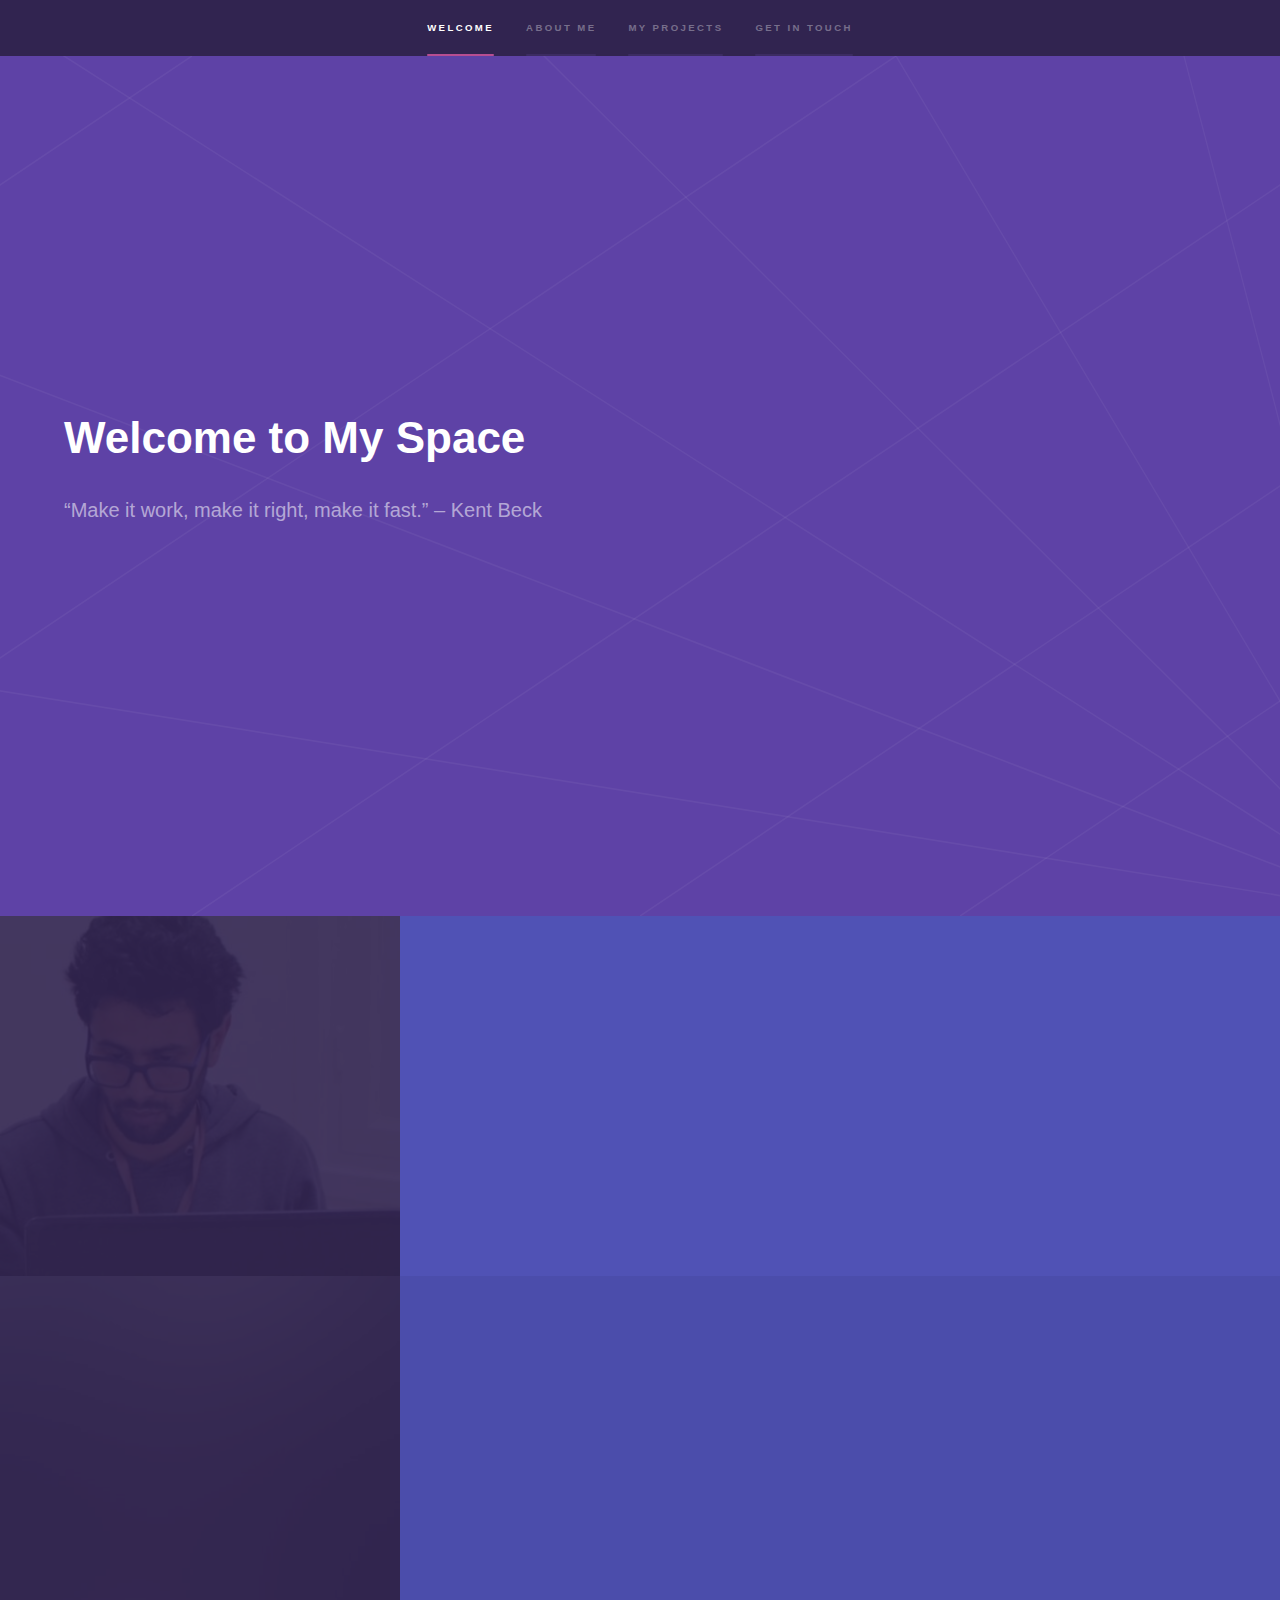
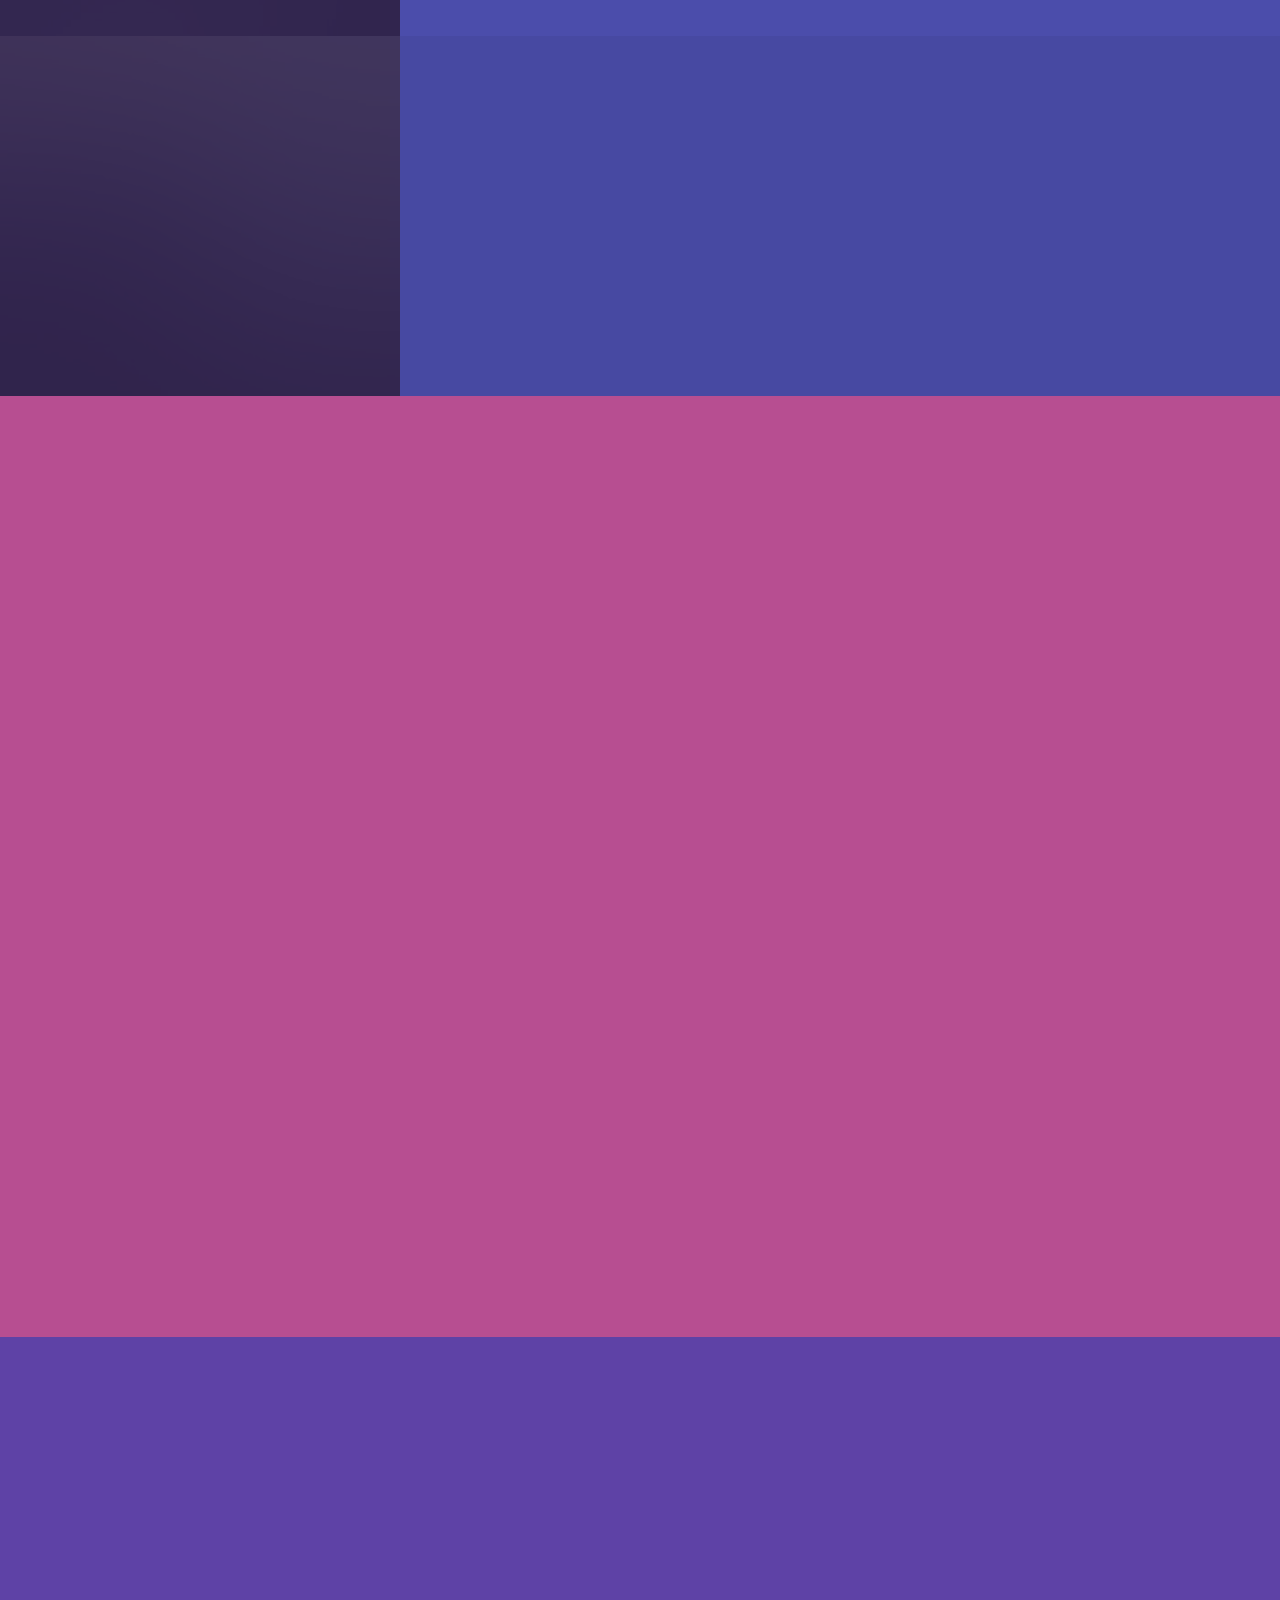
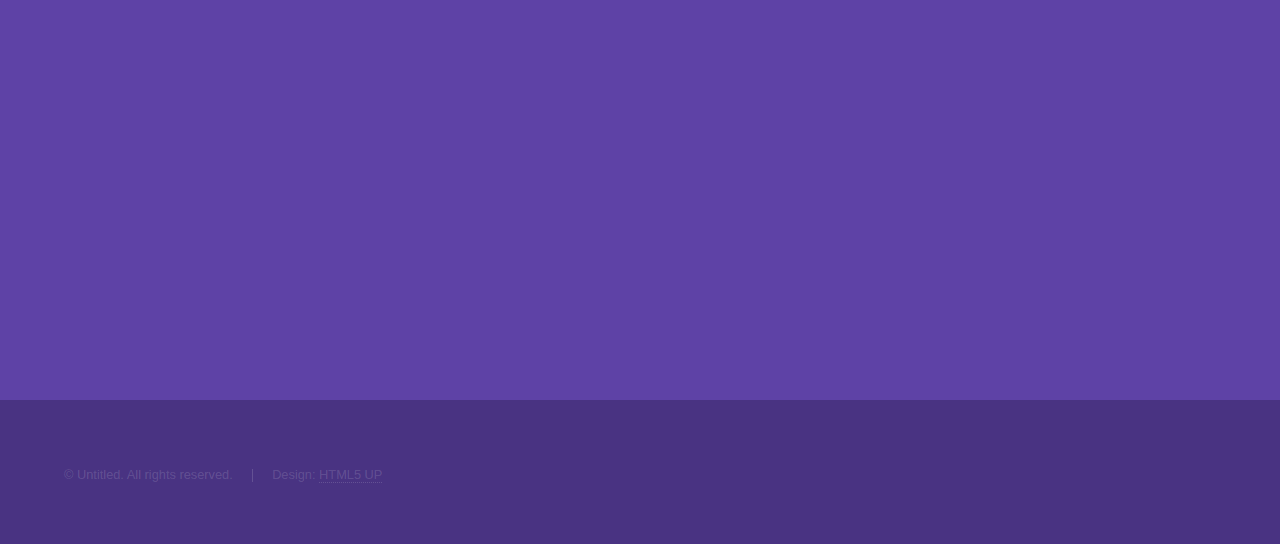
==== commit f977bcc3: "show pic" ====
--- a/index.html
+++ b/index.html
@@ -1,209 +1,209 @@
-<!DOCTYPE HTML>
-<!--
-	Hyperspace by HTML5 UP
-	html5up.net | @ajlkn
-	Free for personal and commercial use under the CCA 3.0 license (html5up.net/license)
--->
-<html>
-	<head>
-		<title>Welcome to My Space</title>
-		<meta charset="utf-8" />
-		<meta name="viewport" content="width=device-width, initial-scale=1, user-scalable=no" />
-		<link rel="stylesheet" href="assets/css/main.css" />
-		<noscript><link rel="stylesheet" href="assets/css/noscript.css" /></noscript>
-	</head>
-	<body class="is-preload">
-
-		<!-- Sidebar -->
-			<section id="sidebar">
-				<div class="inner">
-					<nav>
-						<ul>
-							<li><a href="#intro">Welcome</a></li>
-							<li><a href="#one">About me</a></li>
-							<li><a href="#two"> My Projects</a></li>
-							<li><a href="#three">Get in touch</a></li>
-						</ul>
-					</nav>
-				</div>
-			</section>
-
-		<!-- Wrapper -->
-			<div id="wrapper">
-
-				<!-- Intro -->
-					<section id="intro" class="wrapper style1 fullscreen fade-up">
-						<div class="inner">
-							<h1>Welcome to My Space</h1>
-							<p>“Make it work, make it right, make it fast.” – Kent Beck</p>
-							<!--<p>Just another fine responsive site template designed by <a href="https://www.primatec.tn/">Primatec Engineering</a><br />
-							and released for free under the <a href="http://html5up.net/license">Creative Commons</a>.</p> -->
-							<ul class="actions">
-								<!--<li><a href="#one" class="button scrolly">Learn more</a></li>-->
-							</ul>
-						</div>
-					</section>
-
-				<!-- One -->
-					<section id="one" class="wrapper style2 spotlights">
-						<section>
-							<a href="#" class="image"><img src="images/pic01.jpg" alt="" data-position="center center" /></a>
-							<div class="content">
-								<div class="inner">
-									<h2>Mohamed Nour Bouraoui</h2>
-									<!--<p>Graduated from Enet'Com Sfax as CyberSec Engineer ,working for <a href="https://www.primatec.tn/">Primatec Engineering</a> as Software Tester Engineer of BMW autonomous driving cars </p> -->
-									<p>Self-starter with a positive can do attitude, experiences working in a multicultural environment , ability to communicate ideas clearly both orally & in writing to executive staff & technical staff </p>
-									
-								</div>
-							</div>
-						</section>
-						<section>
-							<a href="#" class="image"><img src="images/pic02.jpg" alt="" data-position="top center" /></a>
-							<div class="content">
-								<div class="inner">
-									<h2>Feugiat consequat</h2>
-									<p>Phasellus convallis elit id ullamcorper pulvinar. Duis aliquam turpis mauris, eu ultricies erat malesuada quis. Aliquam dapibus.</p>
-									<ul class="actions">
-										<li><a href="generic.html" class="button">Learn more</a></li>
-									</ul>
-								</div>
-							</div>
-						</section>
-						<section>
-							<a href="#" class="image"><img src="images/pic03.jpg" alt="" data-position="25% 25%" /></a>
-							<div class="content">
-								<div class="inner">
-									<h2>Ultricies aliquam</h2>
-									<p>Phasellus convallis elit id ullamcorper pulvinar. Duis aliquam turpis mauris, eu ultricies erat malesuada quis. Aliquam dapibus.</p>
-									<ul class="actions">
-										<li><a href="generic.html" class="button">Learn more</a></li>
-									</ul>
-								</div>
-							</div>
-						</section>
-					</section>
-
-				<!-- Two -->
-					<section id="two" class="wrapper style3 fade-up">
-						<div class="inner">
-							<h2>What we do</h2>
-							<p>Phasellus convallis elit id ullamcorper pulvinar. Duis aliquam turpis mauris, eu ultricies erat malesuada quis. Aliquam dapibus, lacus eget hendrerit bibendum, urna est aliquam sem, sit amet imperdiet est velit quis lorem.</p>
-							<div class="features">
-								<section>
-									<span class="icon solid major fa-code"></span>
-									<h3>Lorem ipsum amet</h3>
-									<p>Phasellus convallis elit id ullam corper amet et pulvinar. Duis aliquam turpis mauris, sed ultricies erat dapibus.</p>
-								</section>
-								<section>
-									<span class="icon solid major fa-lock"></span>
-									<h3>Aliquam sed nullam</h3>
-									<p>Phasellus convallis elit id ullam corper amet et pulvinar. Duis aliquam turpis mauris, sed ultricies erat dapibus.</p>
-								</section>
-								<section>
-									<span class="icon solid major fa-cog"></span>
-									<h3>Sed erat ullam corper</h3>
-									<p>Phasellus convallis elit id ullam corper amet et pulvinar. Duis aliquam turpis mauris, sed ultricies erat dapibus.</p>
-								</section>
-								<section>
-									<span class="icon solid major fa-desktop"></span>
-									<h3>Veroeros quis lorem</h3>
-									<p>Phasellus convallis elit id ullam corper amet et pulvinar. Duis aliquam turpis mauris, sed ultricies erat dapibus.</p>
-								</section>
-								<section>
-									<span class="icon solid major fa-link"></span>
-									<h3>Urna quis bibendum</h3>
-									<p>Phasellus convallis elit id ullam corper amet et pulvinar. Duis aliquam turpis mauris, sed ultricies erat dapibus.</p>
-								</section>
-								<section>
-									<span class="icon major fa-gem"></span>
-									<h3>Aliquam urna dapibus</h3>
-									<p>Phasellus convallis elit id ullam corper amet et pulvinar. Duis aliquam turpis mauris, sed ultricies erat dapibus.</p>
-								</section>
-							</div>
-							<ul class="actions">
-								<li><a href="generic.html" class="button">Learn more</a></li>
-							</ul>
-						</div>
-					</section>
-
-				<!-- Three -->
-					<section id="three" class="wrapper style1 fade-up">
-						<div class="inner">
-							<h2>Get in touch</h2>
-							<p>Phasellus convallis elit id ullamcorper pulvinar. Duis aliquam turpis mauris, eu ultricies erat malesuada quis. Aliquam dapibus, lacus eget hendrerit bibendum, urna est aliquam sem, sit amet imperdiet est velit quis lorem.</p>
-							<div class="split style1">
-								<section>
-									<form method="post" action="#">
-										<div class="fields">
-											<div class="field half">
-												<label for="name">Name</label>
-												<input type="text" name="name" id="name" />
-											</div>
-											<div class="field half">
-												<label for="email">Email</label>
-												<input type="text" name="email" id="email" />
-											</div>
-											<div class="field">
-												<label for="message">Message</label>
-												<textarea name="message" id="message" rows="5"></textarea>
-											</div>
-										</div>
-										<ul class="actions">
-											<li><a href="" class="button submit">Send Message</a></li>
-										</ul>
-									</form>
-								</section>
-								<section>
-									<ul class="contact">
-										<li>
-											<h3>Address</h3>
-											<span>12345 Somewhere Road #654<br />
-											Nashville, TN 00000-0000<br />
-											USA</span>
-										</li>
-										<li>
-											<h3>Email</h3>
-											<a href="#">user@untitled.tld</a>
-										</li>
-										<li>
-											<h3>Phone</h3>
-											<span>(000) 000-0000</span>
-										</li>
-										<li>
-											<h3>Social</h3>
-											<ul class="icons">
-												<li><a href="#" class="icon brands fa-twitter"><span class="label">Twitter</span></a></li>
-												<li><a href="#" class="icon brands fa-facebook-f"><span class="label">Facebook</span></a></li>
-												<li><a href="#" class="icon brands fa-github"><span class="label">GitHub</span></a></li>
-												<li><a href="#" class="icon brands fa-instagram"><span class="label">Instagram</span></a></li>
-												<li><a href="#" class="icon brands fa-linkedin-in"><span class="label">LinkedIn</span></a></li>
-											</ul>
-										</li>
-									</ul>
-								</section>
-							</div>
-						</div>
-					</section>
-
-			</div>
-
-		<!-- Footer -->
-			<footer id="footer" class="wrapper style1-alt">
-				<div class="inner">
-					<ul class="menu">
-						<li>&copy; Untitled. All rights reserved.</li><li>Design: <a href="http://html5up.net">HTML5 UP</a></li>
-					</ul>
-				</div>
-			</footer>
-
-		<!-- Scripts -->
-			<script src="assets/js/jquery.min.js"></script>
-			<script src="assets/js/jquery.scrollex.min.js"></script>
-			<script src="assets/js/jquery.scrolly.min.js"></script>
-			<script src="assets/js/browser.min.js"></script>
-			<script src="assets/js/breakpoints.min.js"></script>
-			<script src="assets/js/util.js"></script>
-			<script src="assets/js/main.js"></script>
-
-	</body>
+<!DOCTYPE HTML>
+<!--
+	Hyperspace by HTML5 UP
+	html5up.net | @ajlkn
+	Free for personal and commercial use under the CCA 3.0 license (html5up.net/license)
+-->
+<html>
+	<head>
+		<title>Welcome to My Space</title>
+		<meta charset="utf-8" />
+		<meta name="viewport" content="width=device-width, initial-scale=1, user-scalable=no" />
+		<link rel="stylesheet" href="assets/css/main.css" />
+		<noscript><link rel="stylesheet" href="assets/css/noscript.css" /></noscript>
+	</head>
+	<body class="is-preload">
+
+		<!-- Sidebar -->
+			<section id="sidebar">
+				<div class="inner">
+					<nav>
+						<ul>
+							<li><a href="#intro">Welcome</a></li>
+							<li><a href="#one">About me</a></li>
+							<li><a href="#two"> My Projects</a></li>
+							<li><a href="#three">Get in touch</a></li>
+						</ul>
+					</nav>
+				</div>
+			</section>
+
+		<!-- Wrapper -->
+			<div id="wrapper">
+
+				<!-- Intro -->
+					<section id="intro" class="wrapper style1 fullscreen fade-up">
+						<div class="inner">
+							<h1>Welcome to My Space</h1>
+							<p>“Make it work, make it right, make it fast.” – Kent Beck</p>
+							<!--<p>Just another fine responsive site template designed by <a href="https://www.primatec.tn/">Primatec Engineering</a><br />
+							and released for free under the <a href="http://html5up.net/license">Creative Commons</a>.</p> -->
+							<ul class="actions">
+								<!--<li><a href="#one" class="button scrolly">Learn more</a></li>-->
+							</ul>
+						</div>
+					</section>
+
+				<!-- One -->
+					<section id="one" class="wrapper style2 spotlights">
+						<section>
+							<a href="#" class="image"><img src="images/pic01.JPG" alt="" data-position="center center" /></a>
+							<div class="content">
+								<div class="inner">
+									<h2>Mohamed Nour Bouraoui</h2>
+									<!--<p>Graduated from Enet'Com Sfax as CyberSec Engineer ,working for <a href="https://www.primatec.tn/">Primatec Engineering</a> as Software Tester Engineer of BMW autonomous driving cars </p> -->
+									<p>Self-starter with a positive can do attitude, experiences working in a multicultural environment , ability to communicate ideas clearly both orally & in writing to executive staff & technical staff </p>
+									
+								</div>
+							</div>
+						</section>
+						<section>
+							<a href="#" class="image"><img src="images/pic02.jpg" alt="" data-position="top center" /></a>
+							<div class="content">
+								<div class="inner">
+									<h2>Feugiat consequat</h2>
+									<p>Phasellus convallis elit id ullamcorper pulvinar. Duis aliquam turpis mauris, eu ultricies erat malesuada quis. Aliquam dapibus.</p>
+									<ul class="actions">
+										<li><a href="generic.html" class="button">Learn more</a></li>
+									</ul>
+								</div>
+							</div>
+						</section>
+						<section>
+							<a href="#" class="image"><img src="images/pic03.jpg" alt="" data-position="25% 25%" /></a>
+							<div class="content">
+								<div class="inner">
+									<h2>Ultricies aliquam</h2>
+									<p>Phasellus convallis elit id ullamcorper pulvinar. Duis aliquam turpis mauris, eu ultricies erat malesuada quis. Aliquam dapibus.</p>
+									<ul class="actions">
+										<li><a href="generic.html" class="button">Learn more</a></li>
+									</ul>
+								</div>
+							</div>
+						</section>
+					</section>
+
+				<!-- Two -->
+					<section id="two" class="wrapper style3 fade-up">
+						<div class="inner">
+							<h2>What we do</h2>
+							<p>Phasellus convallis elit id ullamcorper pulvinar. Duis aliquam turpis mauris, eu ultricies erat malesuada quis. Aliquam dapibus, lacus eget hendrerit bibendum, urna est aliquam sem, sit amet imperdiet est velit quis lorem.</p>
+							<div class="features">
+								<section>
+									<span class="icon solid major fa-code"></span>
+									<h3>Lorem ipsum amet</h3>
+									<p>Phasellus convallis elit id ullam corper amet et pulvinar. Duis aliquam turpis mauris, sed ultricies erat dapibus.</p>
+								</section>
+								<section>
+									<span class="icon solid major fa-lock"></span>
+									<h3>Aliquam sed nullam</h3>
+									<p>Phasellus convallis elit id ullam corper amet et pulvinar. Duis aliquam turpis mauris, sed ultricies erat dapibus.</p>
+								</section>
+								<section>
+									<span class="icon solid major fa-cog"></span>
+									<h3>Sed erat ullam corper</h3>
+									<p>Phasellus convallis elit id ullam corper amet et pulvinar. Duis aliquam turpis mauris, sed ultricies erat dapibus.</p>
+								</section>
+								<section>
+									<span class="icon solid major fa-desktop"></span>
+									<h3>Veroeros quis lorem</h3>
+									<p>Phasellus convallis elit id ullam corper amet et pulvinar. Duis aliquam turpis mauris, sed ultricies erat dapibus.</p>
+								</section>
+								<section>
+									<span class="icon solid major fa-link"></span>
+									<h3>Urna quis bibendum</h3>
+									<p>Phasellus convallis elit id ullam corper amet et pulvinar. Duis aliquam turpis mauris, sed ultricies erat dapibus.</p>
+								</section>
+								<section>
+									<span class="icon major fa-gem"></span>
+									<h3>Aliquam urna dapibus</h3>
+									<p>Phasellus convallis elit id ullam corper amet et pulvinar. Duis aliquam turpis mauris, sed ultricies erat dapibus.</p>
+								</section>
+							</div>
+							<ul class="actions">
+								<li><a href="generic.html" class="button">Learn more</a></li>
+							</ul>
+						</div>
+					</section>
+
+				<!-- Three -->
+					<section id="three" class="wrapper style1 fade-up">
+						<div class="inner">
+							<h2>Get in touch</h2>
+							<p>Phasellus convallis elit id ullamcorper pulvinar. Duis aliquam turpis mauris, eu ultricies erat malesuada quis. Aliquam dapibus, lacus eget hendrerit bibendum, urna est aliquam sem, sit amet imperdiet est velit quis lorem.</p>
+							<div class="split style1">
+								<section>
+									<form method="post" action="#">
+										<div class="fields">
+											<div class="field half">
+												<label for="name">Name</label>
+												<input type="text" name="name" id="name" />
+											</div>
+											<div class="field half">
+												<label for="email">Email</label>
+												<input type="text" name="email" id="email" />
+											</div>
+											<div class="field">
+												<label for="message">Message</label>
+												<textarea name="message" id="message" rows="5"></textarea>
+											</div>
+										</div>
+										<ul class="actions">
+											<li><a href="" class="button submit">Send Message</a></li>
+										</ul>
+									</form>
+								</section>
+								<section>
+									<ul class="contact">
+										<li>
+											<h3>Address</h3>
+											<span>12345 Somewhere Road #654<br />
+											Nashville, TN 00000-0000<br />
+											USA</span>
+										</li>
+										<li>
+											<h3>Email</h3>
+											<a href="#">user@untitled.tld</a>
+										</li>
+										<li>
+											<h3>Phone</h3>
+											<span>(000) 000-0000</span>
+										</li>
+										<li>
+											<h3>Social</h3>
+											<ul class="icons">
+												<li><a href="#" class="icon brands fa-twitter"><span class="label">Twitter</span></a></li>
+												<li><a href="#" class="icon brands fa-facebook-f"><span class="label">Facebook</span></a></li>
+												<li><a href="#" class="icon brands fa-github"><span class="label">GitHub</span></a></li>
+												<li><a href="#" class="icon brands fa-instagram"><span class="label">Instagram</span></a></li>
+												<li><a href="#" class="icon brands fa-linkedin-in"><span class="label">LinkedIn</span></a></li>
+											</ul>
+										</li>
+									</ul>
+								</section>
+							</div>
+						</div>
+					</section>
+
+			</div>
+
+		<!-- Footer -->
+			<footer id="footer" class="wrapper style1-alt">
+				<div class="inner">
+					<ul class="menu">
+						<li>&copy; Untitled. All rights reserved.</li><li>Design: <a href="http://html5up.net">HTML5 UP</a></li>
+					</ul>
+				</div>
+			</footer>
+
+		<!-- Scripts -->
+			<script src="assets/js/jquery.min.js"></script>
+			<script src="assets/js/jquery.scrollex.min.js"></script>
+			<script src="assets/js/jquery.scrolly.min.js"></script>
+			<script src="assets/js/browser.min.js"></script>
+			<script src="assets/js/breakpoints.min.js"></script>
+			<script src="assets/js/util.js"></script>
+			<script src="assets/js/main.js"></script>
+
+	</body>
 </html>--- a/assets/css/main.css
+++ b/assets/css/main.css
@@ -1,9 +1,9 @@
 @import url(fontawesome-all.min.css);
 
-/*
-	Hyperspace by HTML5 UP
-	html5up.net | @ajlkn
-	Free for personal and commercial use under the CCA 3.0 license (html5up.net/license)
+/*
+	Hyperspace by HTML5 UP
+	html5up.net | @ajlkn
+	Free for personal and commercial use under the CCA 3.0 license (html5up.net/license)
 */
 
 html, body, div, span, applet, object,
--- a/assets/css/noscript.css
+++ b/assets/css/noscript.css
@@ -1,7 +1,7 @@
-/*
-	Hyperspace by HTML5 UP
-	html5up.net | @ajlkn
-	Free for personal and commercial use under the CCA 3.0 license (html5up.net/license)
+/*
+	Hyperspace by HTML5 UP
+	html5up.net | @ajlkn
+	Free for personal and commercial use under the CCA 3.0 license (html5up.net/license)
 */
 
 /* Spotlights */
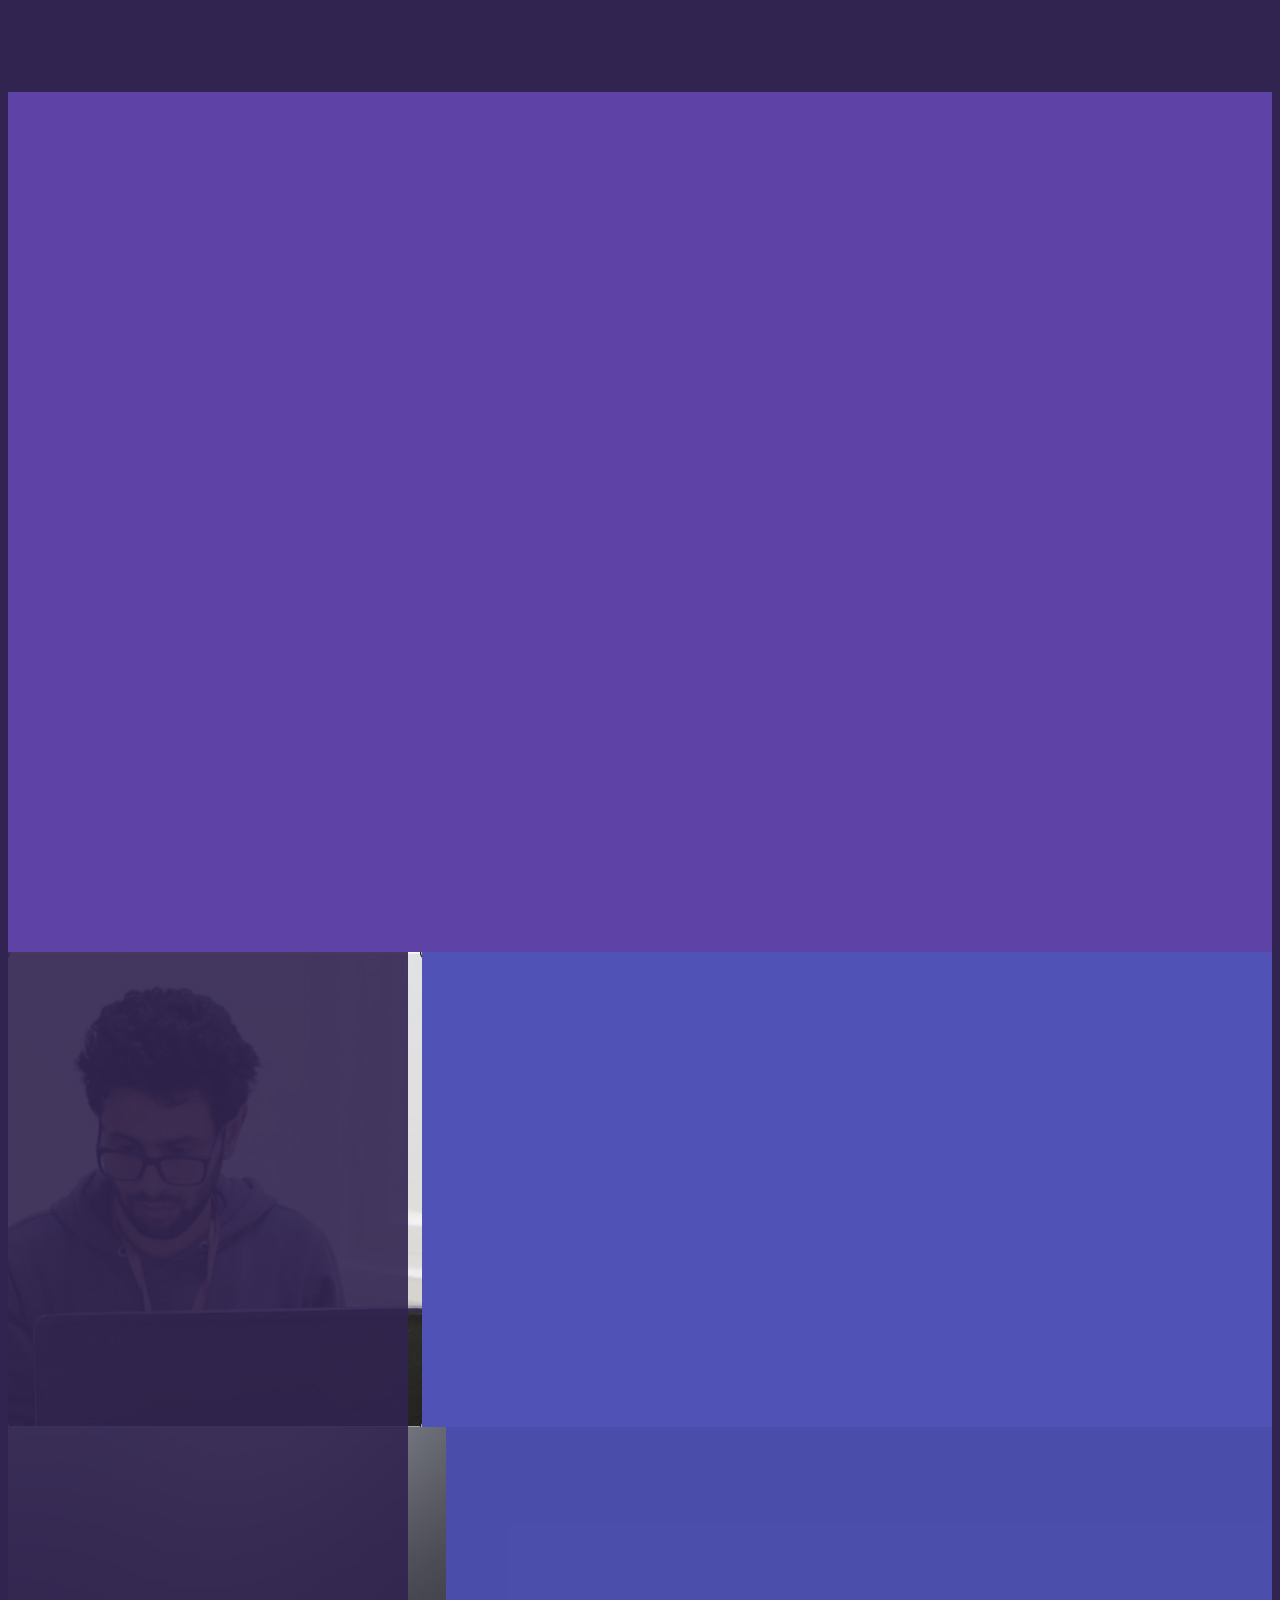
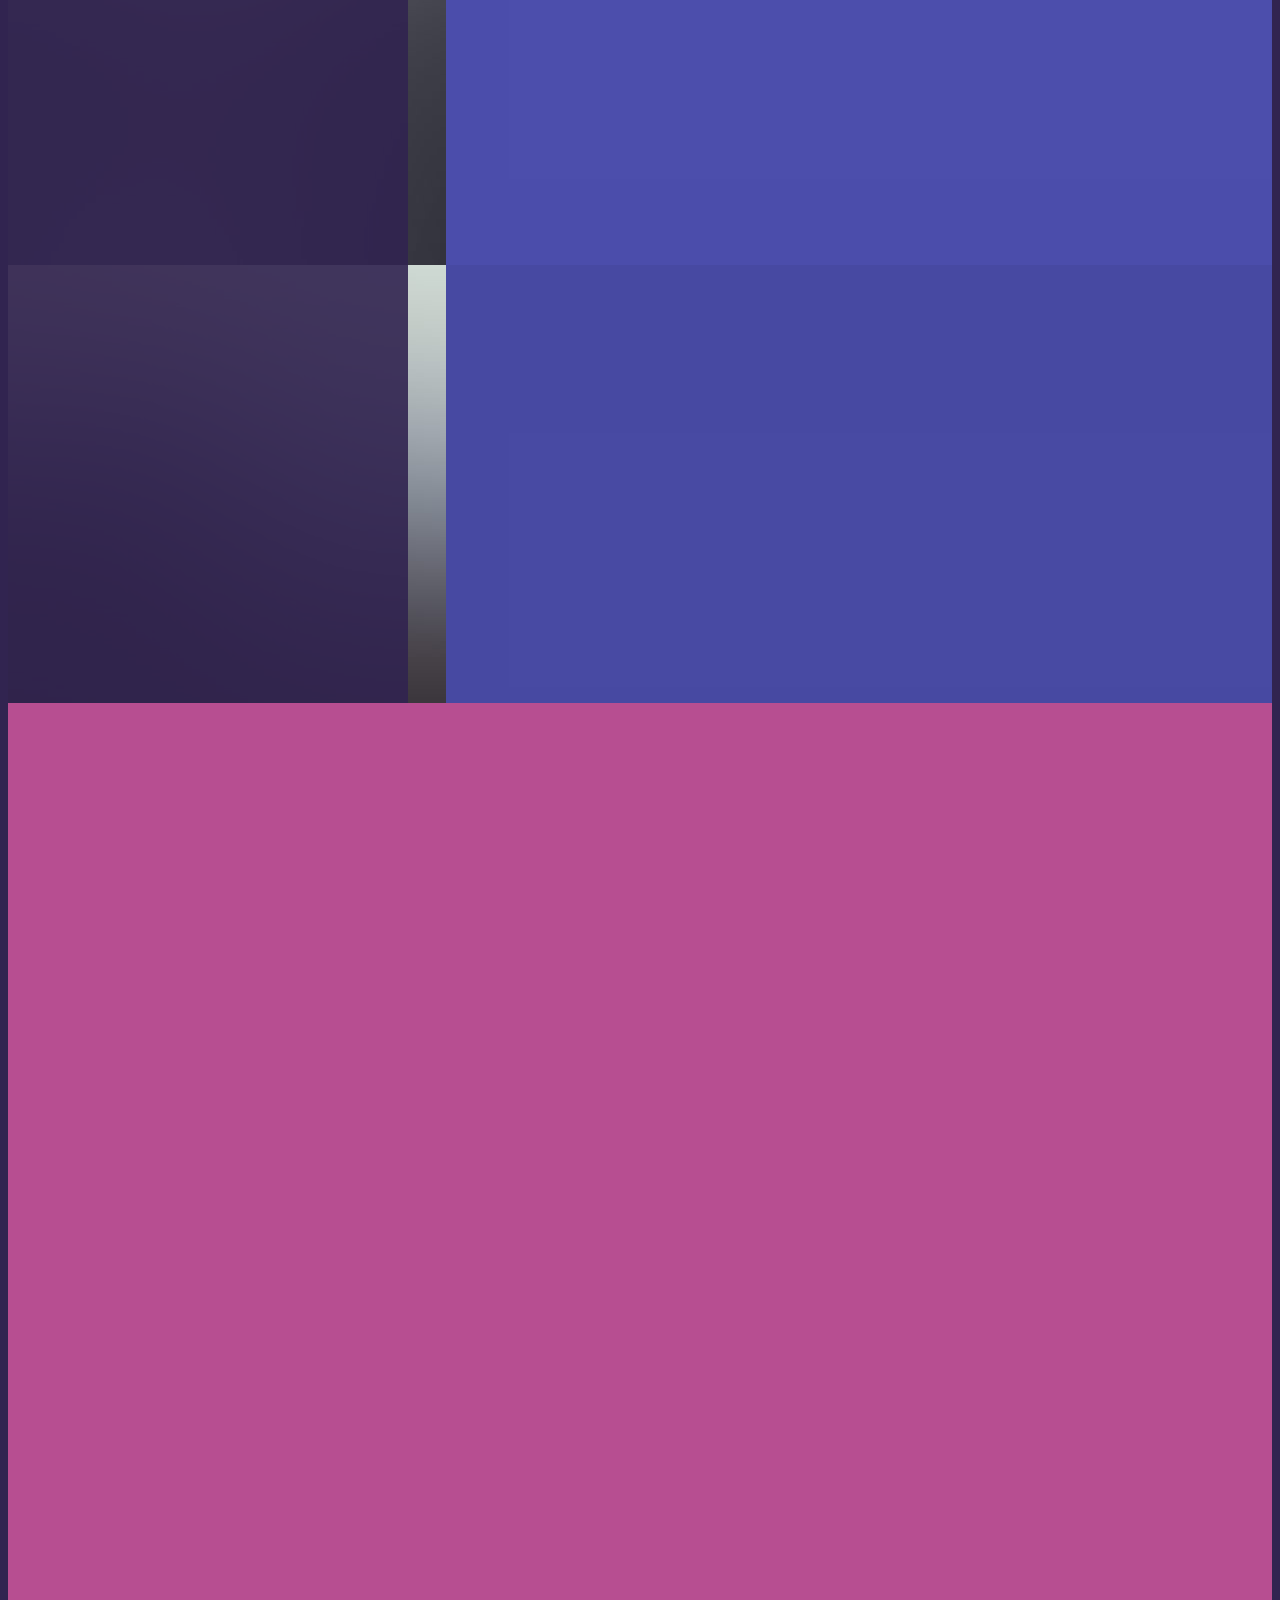
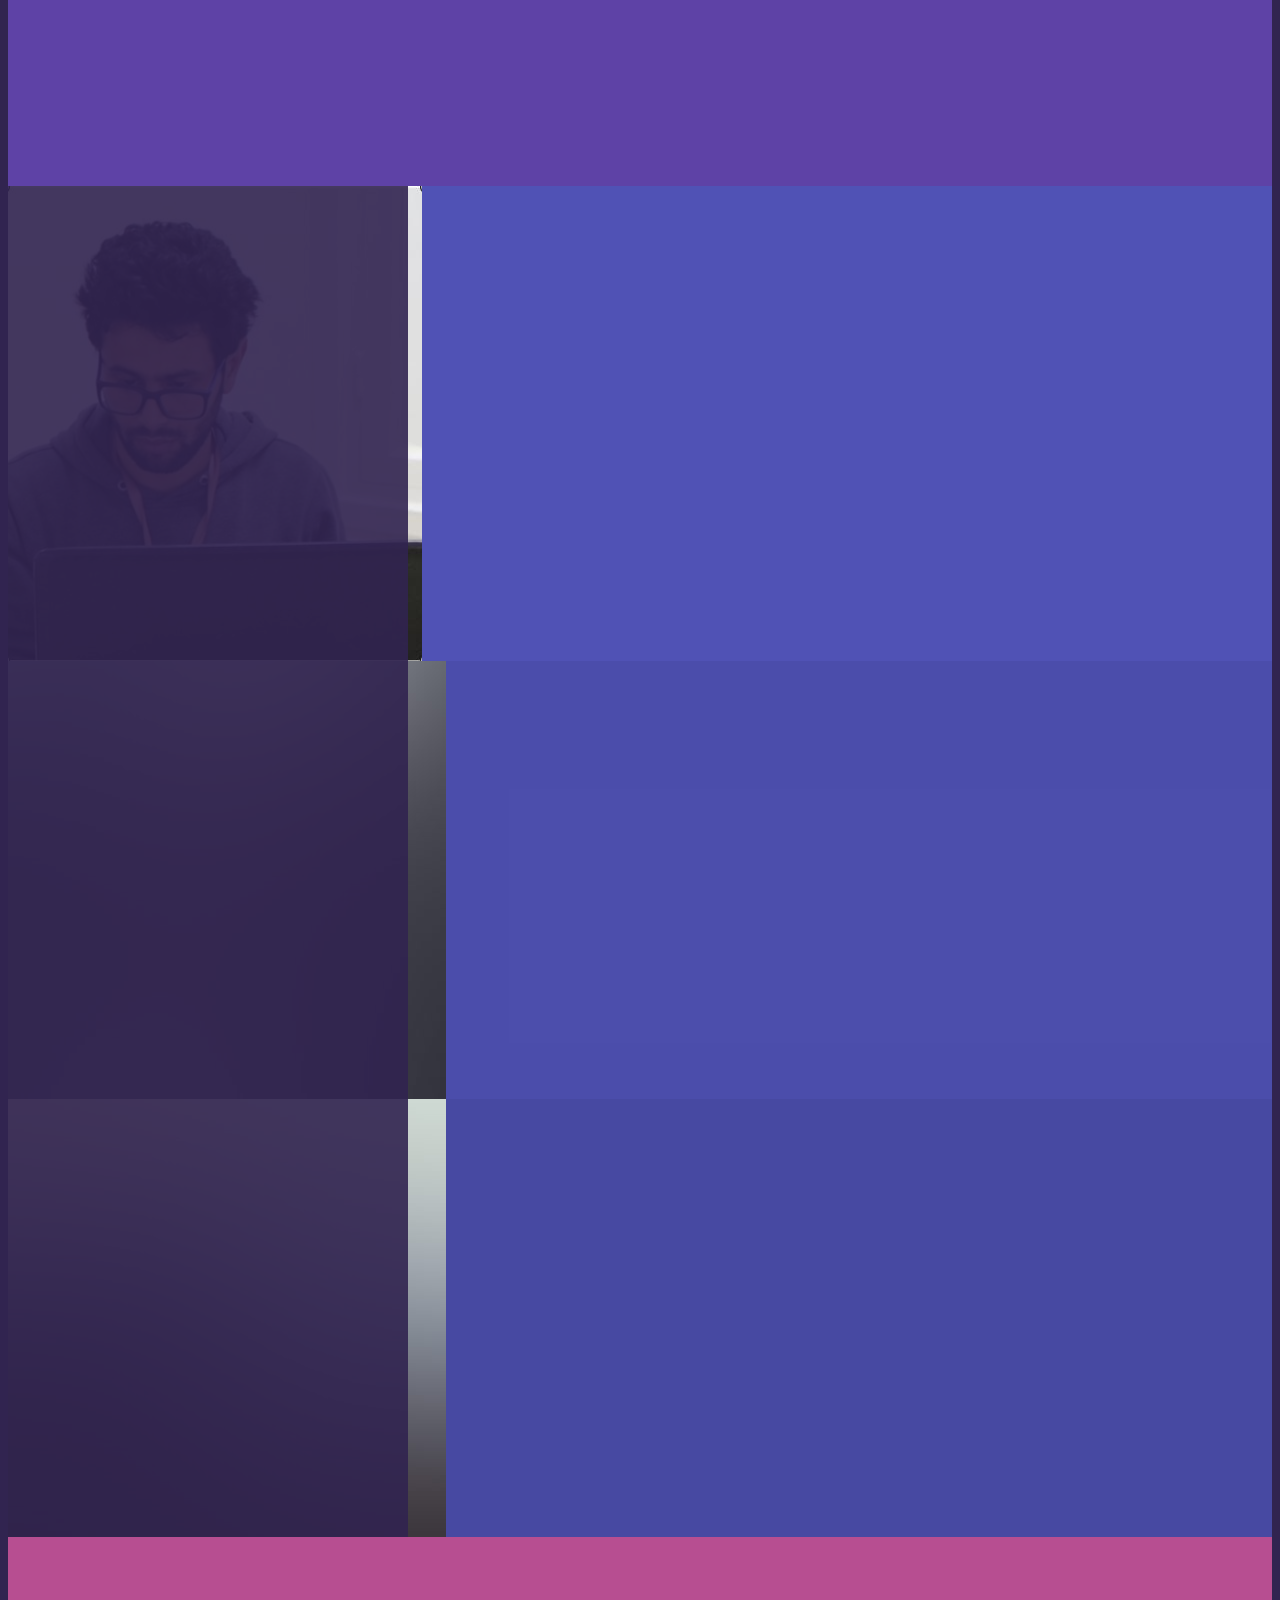
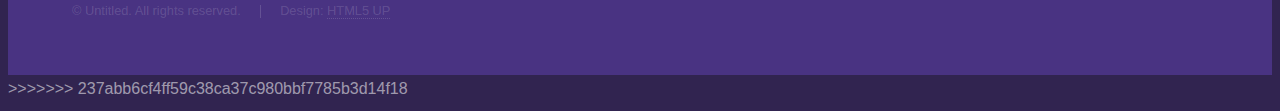
==== commit ce780035: "fix branch" ====
--- a/index.html
+++ b/index.html
@@ -1,3 +1,4 @@
+<<<<<<< HEAD
 <!DOCTYPE HTML>
 <!--
 	Hyperspace by HTML5 UP
@@ -206,4 +207,215 @@
 			<script src="assets/js/main.js"></script>
 
 	</body>
-</html>+</html>
+=======
+<!DOCTYPE HTML>
+<!--
+	Hyperspace by HTML5 UP
+	html5up.net | @ajlkn
+	Free for personal and commercial use under the CCA 3.0 license (html5up.net/license)
+-->
+<html>
+	<head>
+		<title>Welcome to My Space</title>
+		<meta charset="utf-8" />
+		<meta name="viewport" content="width=device-width, initial-scale=1, user-scalable=no" />
+		<link rel="stylesheet" href="assets/css/main.css" />
+		<noscript><link rel="stylesheet" href="assets/css/noscript.css" /></noscript>
+	</head>
+	<body class="is-preload">
+
+		<!-- Sidebar -->
+			<section id="sidebar">
+				<div class="inner">
+					<nav>
+						<ul>
+							<li><a href="#intro">Welcome</a></li>
+							<li><a href="#one">About me</a></li>
+							<li><a href="#two"> My Projects</a></li>
+							<li><a href="#three">Get in touch</a></li>
+						</ul>
+					</nav>
+				</div>
+			</section>
+
+		<!-- Wrapper -->
+			<div id="wrapper">
+
+				<!-- Intro -->
+					<section id="intro" class="wrapper style1 fullscreen fade-up">
+						<div class="inner">
+							<h1>Welcome to My Space</h1>
+							<p>“Make it work, make it right, make it fast.” – Kent Beck</p>
+							<!--<p>Just another fine responsive site template designed by <a href="https://www.primatec.tn/">Primatec Engineering</a><br />
+							and released for free under the <a href="http://html5up.net/license">Creative Commons</a>.</p> -->
+							<ul class="actions">
+								<!--<li><a href="#one" class="button scrolly">Learn more</a></li>-->
+							</ul>
+						</div>
+					</section>
+
+				<!-- One -->
+					<section id="one" class="wrapper style2 spotlights">
+						<section>
+							<a href="#" class="image"><img src="images/pic01.JPG" alt="" data-position="center center" /></a>
+							<div class="content">
+								<div class="inner">
+									<h2>Mohamed Nour Bouraoui</h2>
+									<!--<p>Graduated from Enet'Com Sfax as CyberSec Engineer ,working for <a href="https://www.primatec.tn/">Primatec Engineering</a> as Software Tester Engineer of BMW autonomous driving cars </p> -->
+									<p>Self-starter with a positive can do attitude, experiences working in a multicultural environment , ability to communicate ideas clearly both orally & in writing to executive staff & technical staff </p>
+									
+								</div>
+							</div>
+						</section>
+						<section>
+							<a href="#" class="image"><img src="images/pic02.jpg" alt="" data-position="top center" /></a>
+							<div class="content">
+								<div class="inner">
+									<h2>Feugiat consequat</h2>
+									<p>Phasellus convallis elit id ullamcorper pulvinar. Duis aliquam turpis mauris, eu ultricies erat malesuada quis. Aliquam dapibus.</p>
+									<ul class="actions">
+										<li><a href="generic.html" class="button">Learn more</a></li>
+									</ul>
+								</div>
+							</div>
+						</section>
+						<section>
+							<a href="#" class="image"><img src="images/pic03.jpg" alt="" data-position="25% 25%" /></a>
+							<div class="content">
+								<div class="inner">
+									<h2>Ultricies aliquam</h2>
+									<p>Phasellus convallis elit id ullamcorper pulvinar. Duis aliquam turpis mauris, eu ultricies erat malesuada quis. Aliquam dapibus.</p>
+									<ul class="actions">
+										<li><a href="generic.html" class="button">Learn more</a></li>
+									</ul>
+								</div>
+							</div>
+						</section>
+					</section>
+
+				<!-- Two -->
+					<section id="two" class="wrapper style3 fade-up">
+						<div class="inner">
+							<h2>What we do</h2>
+							<p>Phasellus convallis elit id ullamcorper pulvinar. Duis aliquam turpis mauris, eu ultricies erat malesuada quis. Aliquam dapibus, lacus eget hendrerit bibendum, urna est aliquam sem, sit amet imperdiet est velit quis lorem.</p>
+							<div class="features">
+								<section>
+									<span class="icon solid major fa-code"></span>
+									<h3>Lorem ipsum amet</h3>
+									<p>Phasellus convallis elit id ullam corper amet et pulvinar. Duis aliquam turpis mauris, sed ultricies erat dapibus.</p>
+								</section>
+								<section>
+									<span class="icon solid major fa-lock"></span>
+									<h3>Aliquam sed nullam</h3>
+									<p>Phasellus convallis elit id ullam corper amet et pulvinar. Duis aliquam turpis mauris, sed ultricies erat dapibus.</p>
+								</section>
+								<section>
+									<span class="icon solid major fa-cog"></span>
+									<h3>Sed erat ullam corper</h3>
+									<p>Phasellus convallis elit id ullam corper amet et pulvinar. Duis aliquam turpis mauris, sed ultricies erat dapibus.</p>
+								</section>
+								<section>
+									<span class="icon solid major fa-desktop"></span>
+									<h3>Veroeros quis lorem</h3>
+									<p>Phasellus convallis elit id ullam corper amet et pulvinar. Duis aliquam turpis mauris, sed ultricies erat dapibus.</p>
+								</section>
+								<section>
+									<span class="icon solid major fa-link"></span>
+									<h3>Urna quis bibendum</h3>
+									<p>Phasellus convallis elit id ullam corper amet et pulvinar. Duis aliquam turpis mauris, sed ultricies erat dapibus.</p>
+								</section>
+								<section>
+									<span class="icon major fa-gem"></span>
+									<h3>Aliquam urna dapibus</h3>
+									<p>Phasellus convallis elit id ullam corper amet et pulvinar. Duis aliquam turpis mauris, sed ultricies erat dapibus.</p>
+								</section>
+							</div>
+							<ul class="actions">
+								<li><a href="generic.html" class="button">Learn more</a></li>
+							</ul>
+						</div>
+					</section>
+
+				<!-- Three -->
+					<section id="three" class="wrapper style1 fade-up">
+						<div class="inner">
+							<h2>Get in touch</h2>
+							<p>Phasellus convallis elit id ullamcorper pulvinar. Duis aliquam turpis mauris, eu ultricies erat malesuada quis. Aliquam dapibus, lacus eget hendrerit bibendum, urna est aliquam sem, sit amet imperdiet est velit quis lorem.</p>
+							<div class="split style1">
+								<section>
+									<form method="post" action="#">
+										<div class="fields">
+											<div class="field half">
+												<label for="name">Name</label>
+												<input type="text" name="name" id="name" />
+											</div>
+											<div class="field half">
+												<label for="email">Email</label>
+												<input type="text" name="email" id="email" />
+											</div>
+											<div class="field">
+												<label for="message">Message</label>
+												<textarea name="message" id="message" rows="5"></textarea>
+											</div>
+										</div>
+										<ul class="actions">
+											<li><a href="" class="button submit">Send Message</a></li>
+										</ul>
+									</form>
+								</section>
+								<section>
+									<ul class="contact">
+										<li>
+											<h3>Address</h3>
+											<span>12345 Somewhere Road #654<br />
+											Nashville, TN 00000-0000<br />
+											USA</span>
+										</li>
+										<li>
+											<h3>Email</h3>
+											<a href="#">user@untitled.tld</a>
+										</li>
+										<li>
+											<h3>Phone</h3>
+											<span>(000) 000-0000</span>
+										</li>
+										<li>
+											<h3>Social</h3>
+											<ul class="icons">
+												<li><a href="#" class="icon brands fa-twitter"><span class="label">Twitter</span></a></li>
+												<li><a href="#" class="icon brands fa-facebook-f"><span class="label">Facebook</span></a></li>
+												<li><a href="#" class="icon brands fa-github"><span class="label">GitHub</span></a></li>
+												<li><a href="#" class="icon brands fa-instagram"><span class="label">Instagram</span></a></li>
+												<li><a href="#" class="icon brands fa-linkedin-in"><span class="label">LinkedIn</span></a></li>
+											</ul>
+										</li>
+									</ul>
+								</section>
+							</div>
+						</div>
+					</section>
+
+			</div>
+
+		<!-- Footer -->
+			<footer id="footer" class="wrapper style1-alt">
+				<div class="inner">
+					<ul class="menu">
+						<li>&copy; Untitled. All rights reserved.</li><li>Design: <a href="http://html5up.net">HTML5 UP</a></li>
+					</ul>
+				</div>
+			</footer>
+
+		<!-- Scripts -->
+			<script src="assets/js/jquery.min.js"></script>
+			<script src="assets/js/jquery.scrollex.min.js"></script>
+			<script src="assets/js/jquery.scrolly.min.js"></script>
+			<script src="assets/js/browser.min.js"></script>
+			<script src="assets/js/breakpoints.min.js"></script>
+			<script src="assets/js/util.js"></script>
+			<script src="assets/js/main.js"></script>
+
+	</body>
+</html>
+>>>>>>> 237abb6cf4ff59c38ca37c980bbf7785b3d14f18
--- a/assets/css/main.css
+++ b/assets/css/main.css
@@ -1,9 +1,16 @@
 @import url(fontawesome-all.min.css);
 
+<<<<<<< HEAD
 /*
 	Hyperspace by HTML5 UP
 	html5up.net | @ajlkn
 	Free for personal and commercial use under the CCA 3.0 license (html5up.net/license)
+=======
+/*
+	Hyperspace by HTML5 UP
+	html5up.net | @ajlkn
+	Free for personal and commercial use under the CCA 3.0 license (html5up.net/license)
+>>>>>>> 237abb6cf4ff59c38ca37c980bbf7785b3d14f18
 */
 
 html, body, div, span, applet, object,
--- a/assets/css/noscript.css
+++ b/assets/css/noscript.css
@@ -1,7 +1,14 @@
+<<<<<<< HEAD
 /*
 	Hyperspace by HTML5 UP
 	html5up.net | @ajlkn
 	Free for personal and commercial use under the CCA 3.0 license (html5up.net/license)
+=======
+/*
+	Hyperspace by HTML5 UP
+	html5up.net | @ajlkn
+	Free for personal and commercial use under the CCA 3.0 license (html5up.net/license)
+>>>>>>> 237abb6cf4ff59c38ca37c980bbf7785b3d14f18
 */
 
 /* Spotlights */
--- a/assets/css/main.css
+++ b/assets/css/main.css
@@ -1,9 +1,16 @@
 @import url(fontawesome-all.min.css);
 
+<<<<<<< HEAD
 /*
 	Hyperspace by HTML5 UP
 	html5up.net | @ajlkn
 	Free for personal and commercial use under the CCA 3.0 license (html5up.net/license)
+=======
+/*
+	Hyperspace by HTML5 UP
+	html5up.net | @ajlkn
+	Free for personal and commercial use under the CCA 3.0 license (html5up.net/license)
+>>>>>>> 237abb6cf4ff59c38ca37c980bbf7785b3d14f18
 */
 
 html, body, div, span, applet, object,
--- a/assets/css/noscript.css
+++ b/assets/css/noscript.css
@@ -1,7 +1,14 @@
+<<<<<<< HEAD
 /*
 	Hyperspace by HTML5 UP
 	html5up.net | @ajlkn
 	Free for personal and commercial use under the CCA 3.0 license (html5up.net/license)
+=======
+/*
+	Hyperspace by HTML5 UP
+	html5up.net | @ajlkn
+	Free for personal and commercial use under the CCA 3.0 license (html5up.net/license)
+>>>>>>> 237abb6cf4ff59c38ca37c980bbf7785b3d14f18
 */
 
 /* Spotlights */
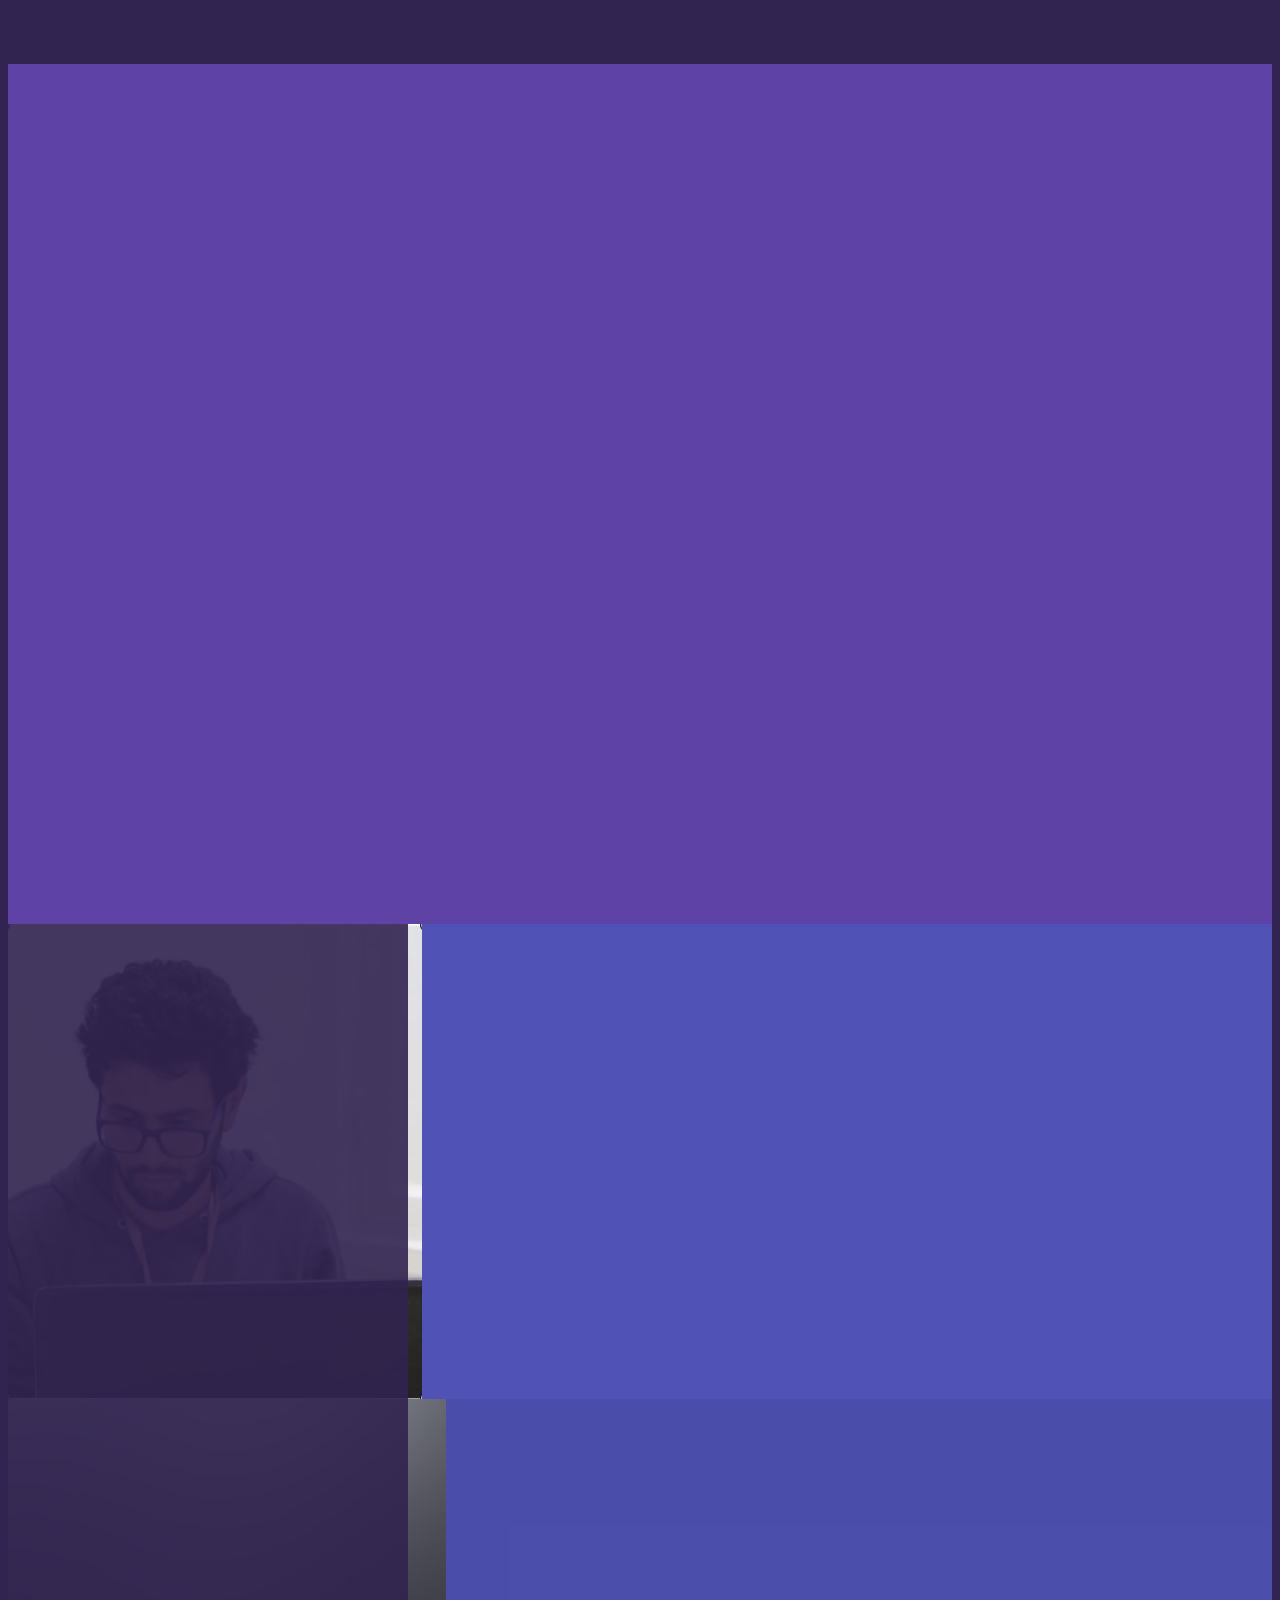
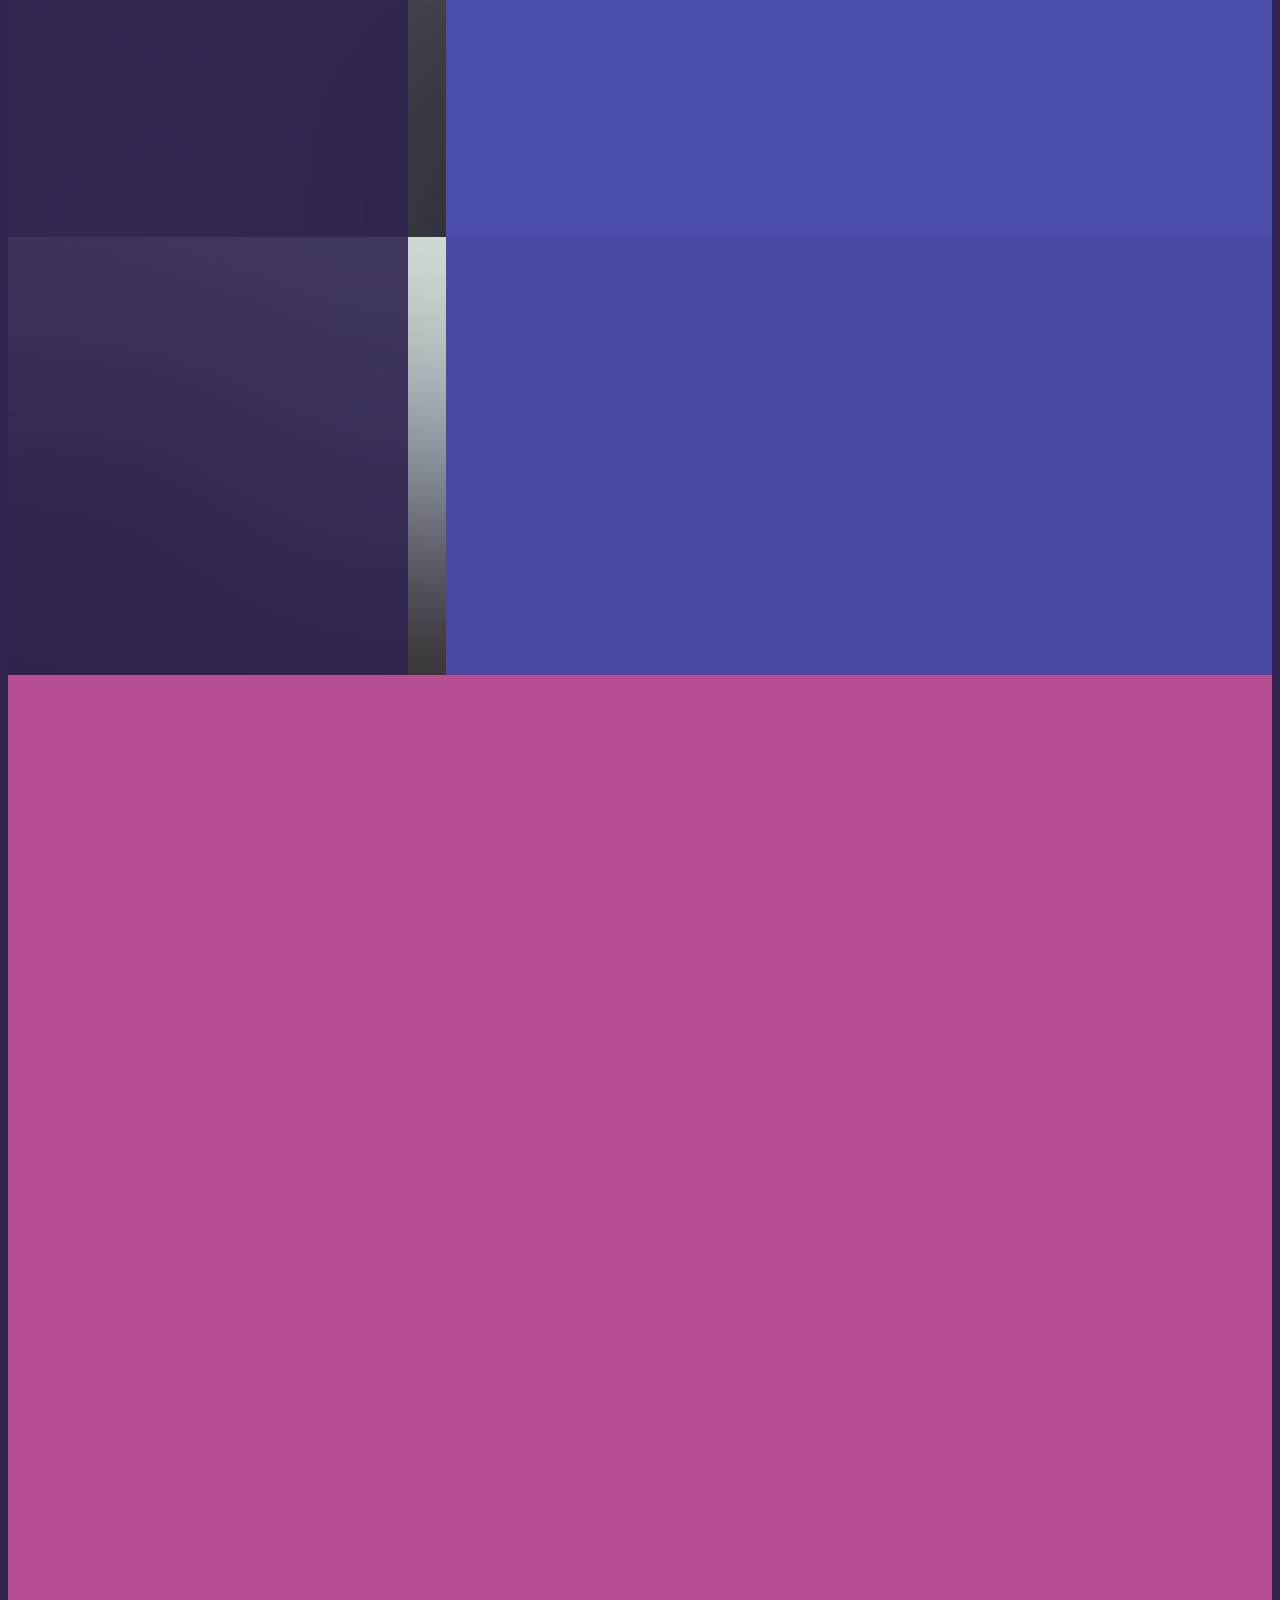
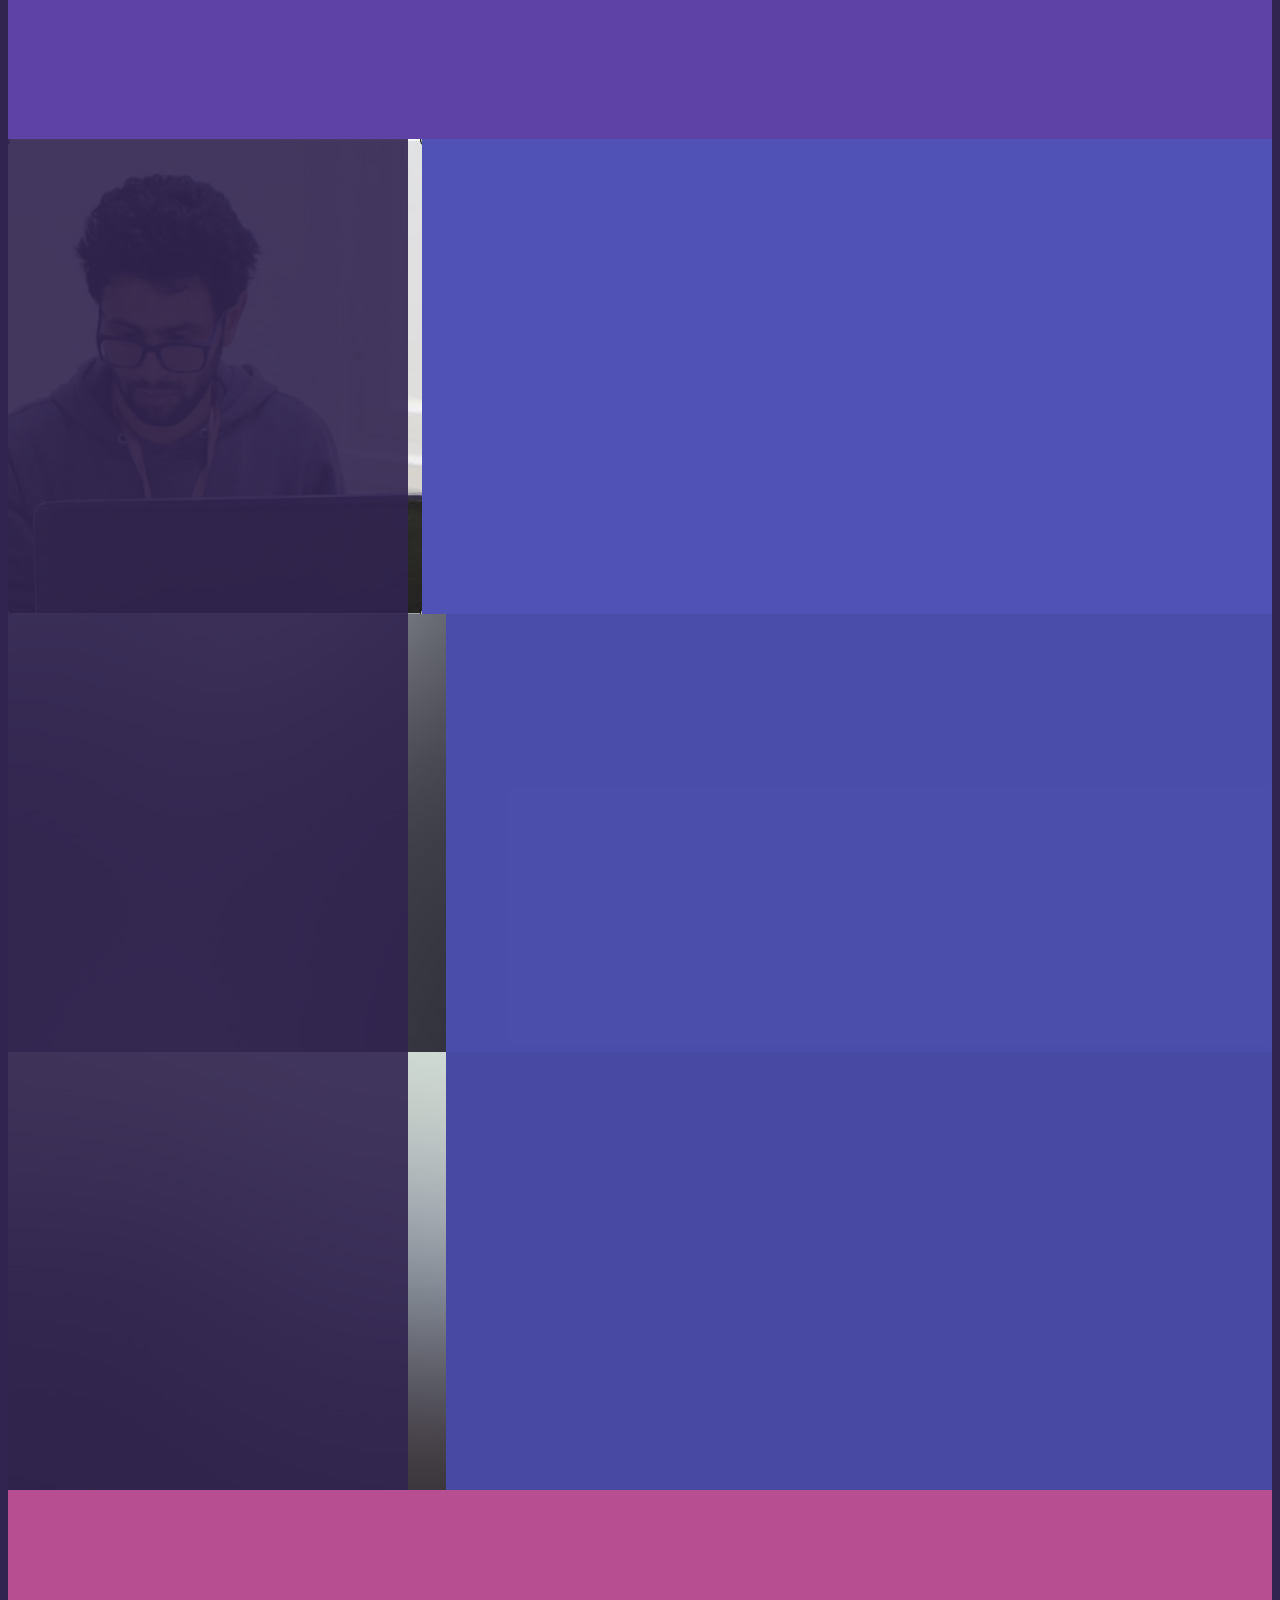
==== commit b4103e6f: "fix head" ====
--- a/index.html
+++ b/index.html
@@ -1,4 +1,4 @@
-<<<<<<< HEAD
+
 <!DOCTYPE HTML>
 <!--
 	Hyperspace by HTML5 UP
@@ -208,7 +208,7 @@
 
 	</body>
 </html>
-=======
+
 <!DOCTYPE HTML>
 <!--
 	Hyperspace by HTML5 UP
@@ -418,4 +418,4 @@
 
 	</body>
 </html>
->>>>>>> 237abb6cf4ff59c38ca37c980bbf7785b3d14f18
+
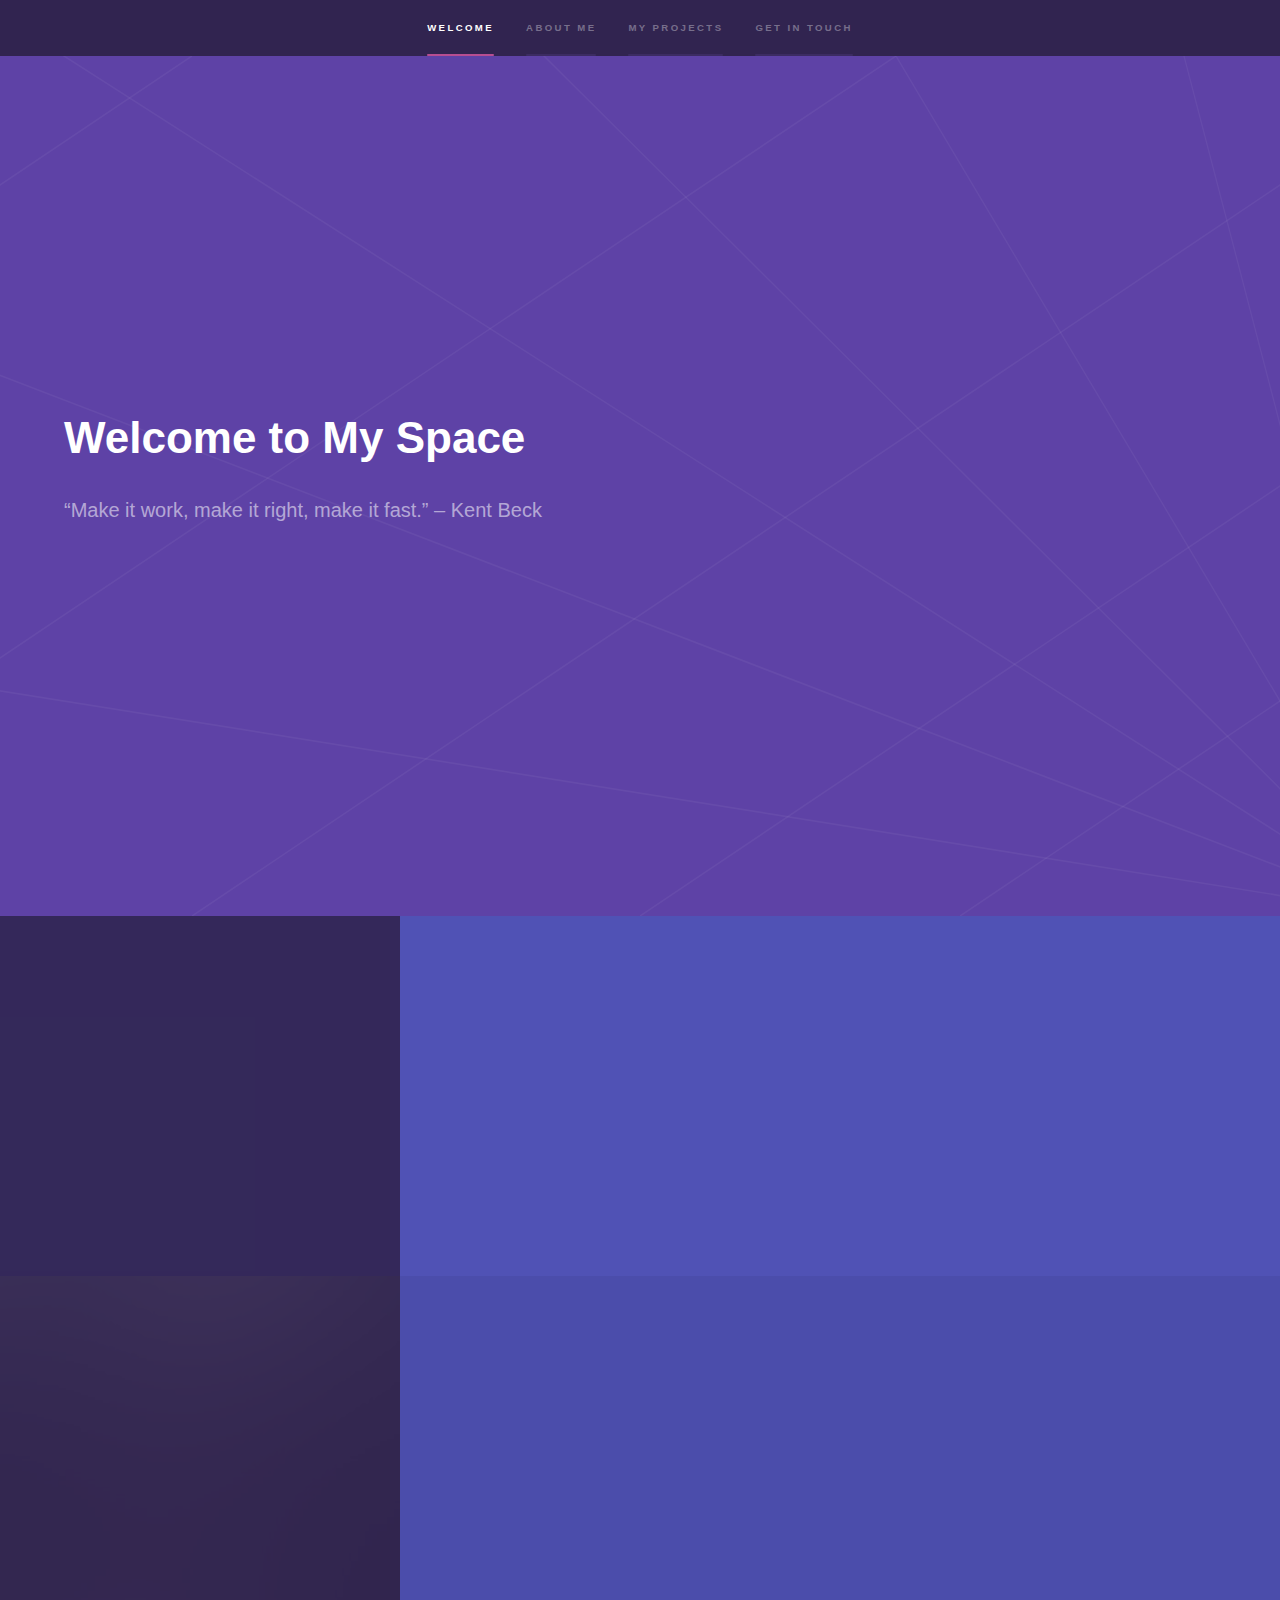
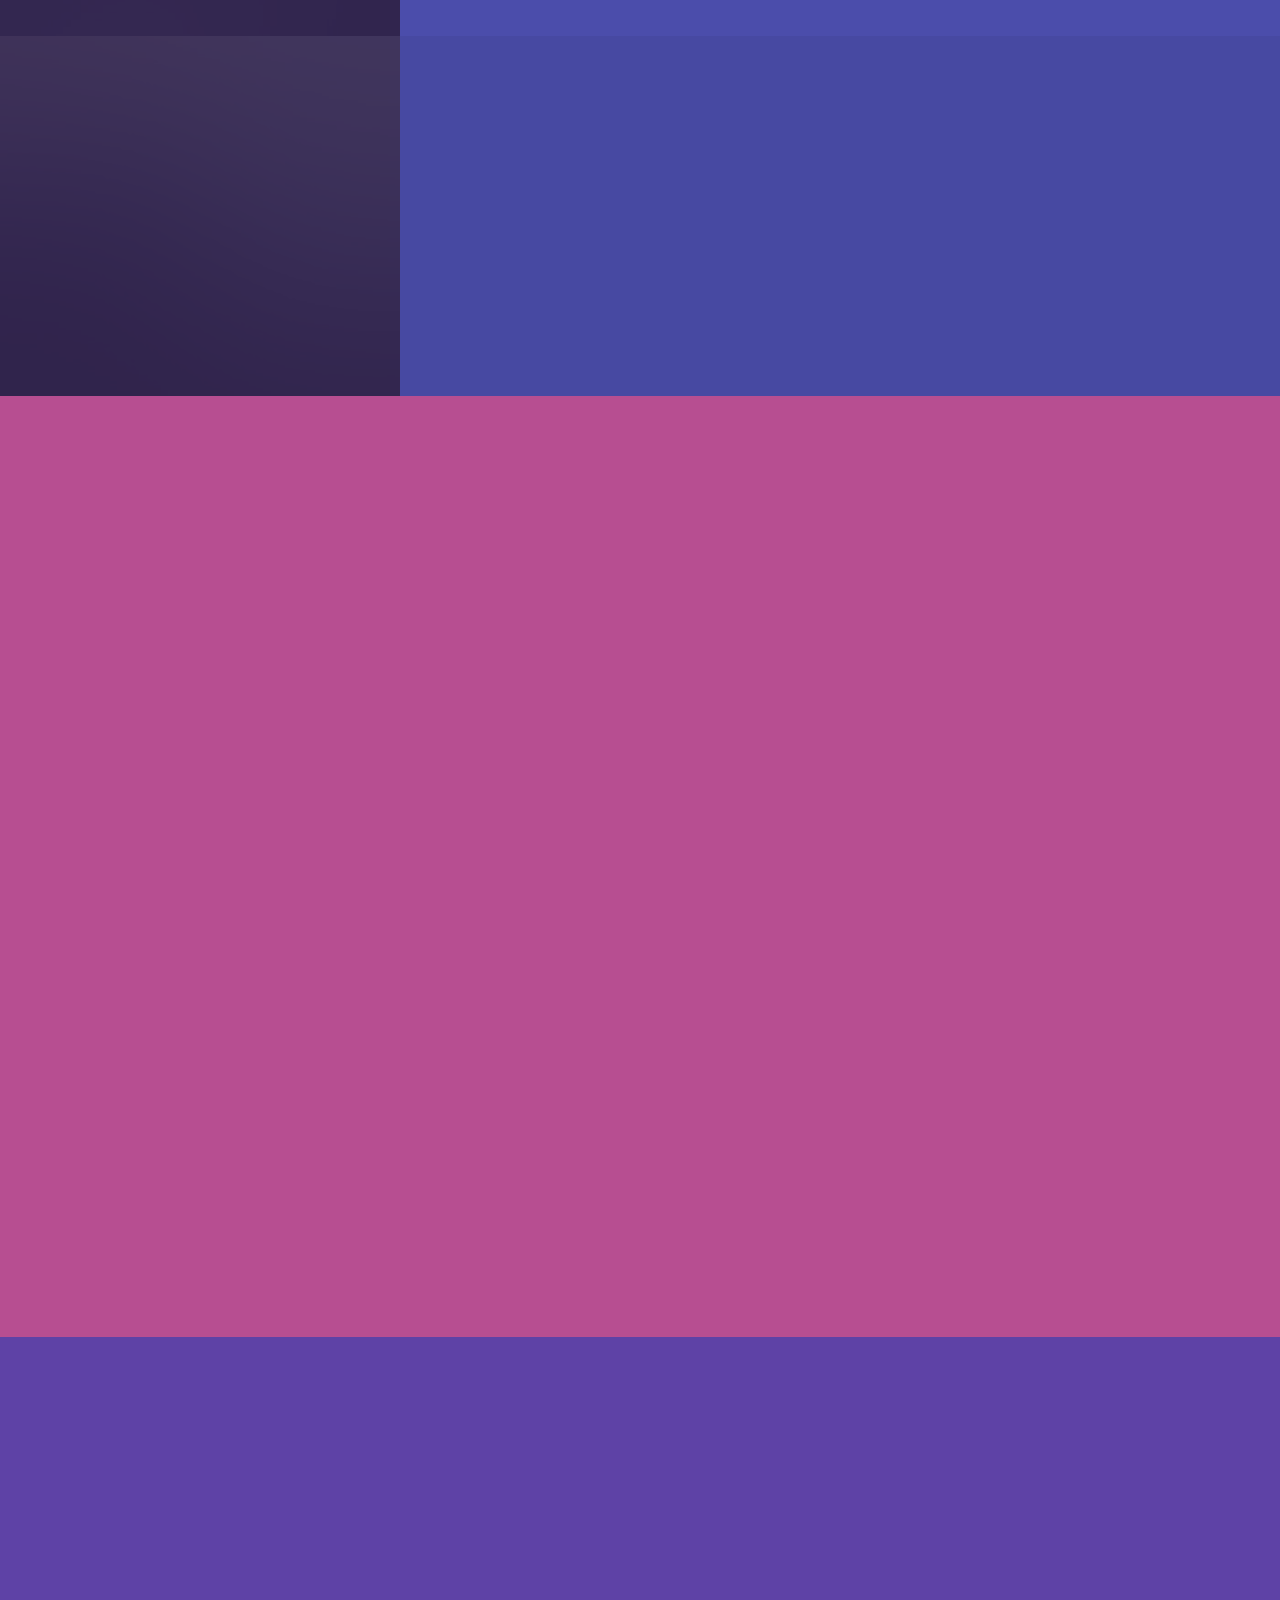
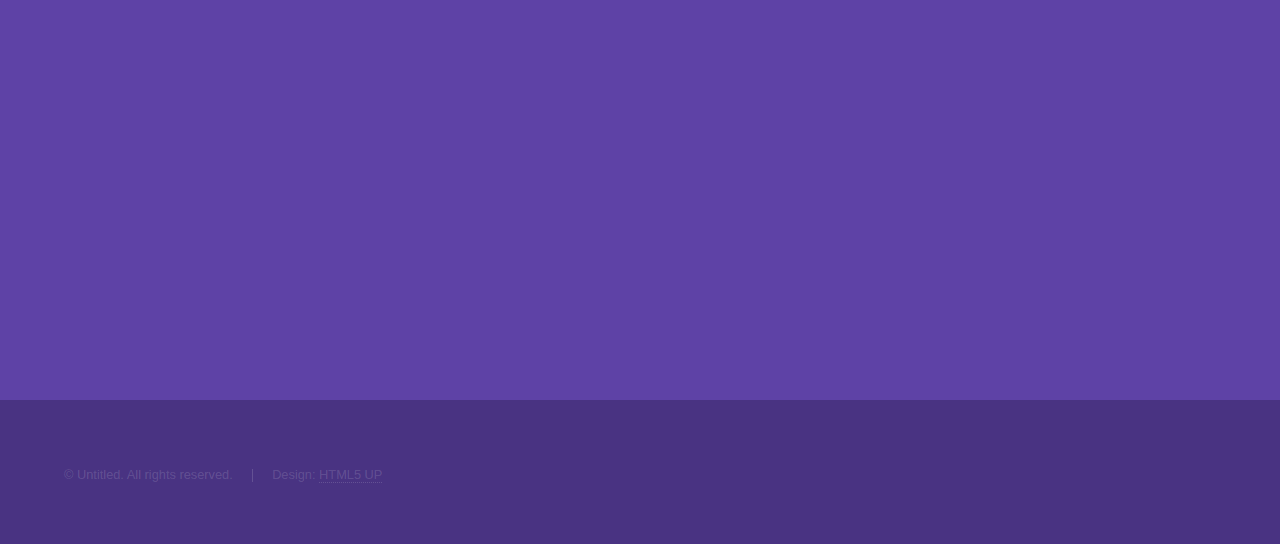
==== commit 7379e895: "fix master" ====
--- a/index.html
+++ b/index.html
@@ -1,4 +1,3 @@
-
 <!DOCTYPE HTML>
 <!--
 	Hyperspace by HTML5 UP
@@ -48,7 +47,7 @@
 				<!-- One -->
 					<section id="one" class="wrapper style2 spotlights">
 						<section>
-							<a href="#" class="image"><img src="images/pic01.JPG" alt="" data-position="center center" /></a>
+							<a href="#" class="image"><img src="images/pic01.jpg" alt="" data-position="center center" /></a>
 							<div class="content">
 								<div class="inner">
 									<h2>Mohamed Nour Bouraoui</h2>
@@ -207,215 +206,4 @@
 			<script src="assets/js/main.js"></script>
 
 	</body>
-</html>
-
-<!DOCTYPE HTML>
-<!--
-	Hyperspace by HTML5 UP
-	html5up.net | @ajlkn
-	Free for personal and commercial use under the CCA 3.0 license (html5up.net/license)
--->
-<html>
-	<head>
-		<title>Welcome to My Space</title>
-		<meta charset="utf-8" />
-		<meta name="viewport" content="width=device-width, initial-scale=1, user-scalable=no" />
-		<link rel="stylesheet" href="assets/css/main.css" />
-		<noscript><link rel="stylesheet" href="assets/css/noscript.css" /></noscript>
-	</head>
-	<body class="is-preload">
-
-		<!-- Sidebar -->
-			<section id="sidebar">
-				<div class="inner">
-					<nav>
-						<ul>
-							<li><a href="#intro">Welcome</a></li>
-							<li><a href="#one">About me</a></li>
-							<li><a href="#two"> My Projects</a></li>
-							<li><a href="#three">Get in touch</a></li>
-						</ul>
-					</nav>
-				</div>
-			</section>
-
-		<!-- Wrapper -->
-			<div id="wrapper">
-
-				<!-- Intro -->
-					<section id="intro" class="wrapper style1 fullscreen fade-up">
-						<div class="inner">
-							<h1>Welcome to My Space</h1>
-							<p>“Make it work, make it right, make it fast.” – Kent Beck</p>
-							<!--<p>Just another fine responsive site template designed by <a href="https://www.primatec.tn/">Primatec Engineering</a><br />
-							and released for free under the <a href="http://html5up.net/license">Creative Commons</a>.</p> -->
-							<ul class="actions">
-								<!--<li><a href="#one" class="button scrolly">Learn more</a></li>-->
-							</ul>
-						</div>
-					</section>
-
-				<!-- One -->
-					<section id="one" class="wrapper style2 spotlights">
-						<section>
-							<a href="#" class="image"><img src="images/pic01.JPG" alt="" data-position="center center" /></a>
-							<div class="content">
-								<div class="inner">
-									<h2>Mohamed Nour Bouraoui</h2>
-									<!--<p>Graduated from Enet'Com Sfax as CyberSec Engineer ,working for <a href="https://www.primatec.tn/">Primatec Engineering</a> as Software Tester Engineer of BMW autonomous driving cars </p> -->
-									<p>Self-starter with a positive can do attitude, experiences working in a multicultural environment , ability to communicate ideas clearly both orally & in writing to executive staff & technical staff </p>
-									
-								</div>
-							</div>
-						</section>
-						<section>
-							<a href="#" class="image"><img src="images/pic02.jpg" alt="" data-position="top center" /></a>
-							<div class="content">
-								<div class="inner">
-									<h2>Feugiat consequat</h2>
-									<p>Phasellus convallis elit id ullamcorper pulvinar. Duis aliquam turpis mauris, eu ultricies erat malesuada quis. Aliquam dapibus.</p>
-									<ul class="actions">
-										<li><a href="generic.html" class="button">Learn more</a></li>
-									</ul>
-								</div>
-							</div>
-						</section>
-						<section>
-							<a href="#" class="image"><img src="images/pic03.jpg" alt="" data-position="25% 25%" /></a>
-							<div class="content">
-								<div class="inner">
-									<h2>Ultricies aliquam</h2>
-									<p>Phasellus convallis elit id ullamcorper pulvinar. Duis aliquam turpis mauris, eu ultricies erat malesuada quis. Aliquam dapibus.</p>
-									<ul class="actions">
-										<li><a href="generic.html" class="button">Learn more</a></li>
-									</ul>
-								</div>
-							</div>
-						</section>
-					</section>
-
-				<!-- Two -->
-					<section id="two" class="wrapper style3 fade-up">
-						<div class="inner">
-							<h2>What we do</h2>
-							<p>Phasellus convallis elit id ullamcorper pulvinar. Duis aliquam turpis mauris, eu ultricies erat malesuada quis. Aliquam dapibus, lacus eget hendrerit bibendum, urna est aliquam sem, sit amet imperdiet est velit quis lorem.</p>
-							<div class="features">
-								<section>
-									<span class="icon solid major fa-code"></span>
-									<h3>Lorem ipsum amet</h3>
-									<p>Phasellus convallis elit id ullam corper amet et pulvinar. Duis aliquam turpis mauris, sed ultricies erat dapibus.</p>
-								</section>
-								<section>
-									<span class="icon solid major fa-lock"></span>
-									<h3>Aliquam sed nullam</h3>
-									<p>Phasellus convallis elit id ullam corper amet et pulvinar. Duis aliquam turpis mauris, sed ultricies erat dapibus.</p>
-								</section>
-								<section>
-									<span class="icon solid major fa-cog"></span>
-									<h3>Sed erat ullam corper</h3>
-									<p>Phasellus convallis elit id ullam corper amet et pulvinar. Duis aliquam turpis mauris, sed ultricies erat dapibus.</p>
-								</section>
-								<section>
-									<span class="icon solid major fa-desktop"></span>
-									<h3>Veroeros quis lorem</h3>
-									<p>Phasellus convallis elit id ullam corper amet et pulvinar. Duis aliquam turpis mauris, sed ultricies erat dapibus.</p>
-								</section>
-								<section>
-									<span class="icon solid major fa-link"></span>
-									<h3>Urna quis bibendum</h3>
-									<p>Phasellus convallis elit id ullam corper amet et pulvinar. Duis aliquam turpis mauris, sed ultricies erat dapibus.</p>
-								</section>
-								<section>
-									<span class="icon major fa-gem"></span>
-									<h3>Aliquam urna dapibus</h3>
-									<p>Phasellus convallis elit id ullam corper amet et pulvinar. Duis aliquam turpis mauris, sed ultricies erat dapibus.</p>
-								</section>
-							</div>
-							<ul class="actions">
-								<li><a href="generic.html" class="button">Learn more</a></li>
-							</ul>
-						</div>
-					</section>
-
-				<!-- Three -->
-					<section id="three" class="wrapper style1 fade-up">
-						<div class="inner">
-							<h2>Get in touch</h2>
-							<p>Phasellus convallis elit id ullamcorper pulvinar. Duis aliquam turpis mauris, eu ultricies erat malesuada quis. Aliquam dapibus, lacus eget hendrerit bibendum, urna est aliquam sem, sit amet imperdiet est velit quis lorem.</p>
-							<div class="split style1">
-								<section>
-									<form method="post" action="#">
-										<div class="fields">
-											<div class="field half">
-												<label for="name">Name</label>
-												<input type="text" name="name" id="name" />
-											</div>
-											<div class="field half">
-												<label for="email">Email</label>
-												<input type="text" name="email" id="email" />
-											</div>
-											<div class="field">
-												<label for="message">Message</label>
-												<textarea name="message" id="message" rows="5"></textarea>
-											</div>
-										</div>
-										<ul class="actions">
-											<li><a href="" class="button submit">Send Message</a></li>
-										</ul>
-									</form>
-								</section>
-								<section>
-									<ul class="contact">
-										<li>
-											<h3>Address</h3>
-											<span>12345 Somewhere Road #654<br />
-											Nashville, TN 00000-0000<br />
-											USA</span>
-										</li>
-										<li>
-											<h3>Email</h3>
-											<a href="#">user@untitled.tld</a>
-										</li>
-										<li>
-											<h3>Phone</h3>
-											<span>(000) 000-0000</span>
-										</li>
-										<li>
-											<h3>Social</h3>
-											<ul class="icons">
-												<li><a href="#" class="icon brands fa-twitter"><span class="label">Twitter</span></a></li>
-												<li><a href="#" class="icon brands fa-facebook-f"><span class="label">Facebook</span></a></li>
-												<li><a href="#" class="icon brands fa-github"><span class="label">GitHub</span></a></li>
-												<li><a href="#" class="icon brands fa-instagram"><span class="label">Instagram</span></a></li>
-												<li><a href="#" class="icon brands fa-linkedin-in"><span class="label">LinkedIn</span></a></li>
-											</ul>
-										</li>
-									</ul>
-								</section>
-							</div>
-						</div>
-					</section>
-
-			</div>
-
-		<!-- Footer -->
-			<footer id="footer" class="wrapper style1-alt">
-				<div class="inner">
-					<ul class="menu">
-						<li>&copy; Untitled. All rights reserved.</li><li>Design: <a href="http://html5up.net">HTML5 UP</a></li>
-					</ul>
-				</div>
-			</footer>
-
-		<!-- Scripts -->
-			<script src="assets/js/jquery.min.js"></script>
-			<script src="assets/js/jquery.scrollex.min.js"></script>
-			<script src="assets/js/jquery.scrolly.min.js"></script>
-			<script src="assets/js/browser.min.js"></script>
-			<script src="assets/js/breakpoints.min.js"></script>
-			<script src="assets/js/util.js"></script>
-			<script src="assets/js/main.js"></script>
-
-	</body>
-</html>
-
+</html>--- a/assets/css/main.css
+++ b/assets/css/main.css
@@ -1,16 +1,9 @@
 @import url(fontawesome-all.min.css);
 
-<<<<<<< HEAD
 /*
 	Hyperspace by HTML5 UP
 	html5up.net | @ajlkn
 	Free for personal and commercial use under the CCA 3.0 license (html5up.net/license)
-=======
-/*
-	Hyperspace by HTML5 UP
-	html5up.net | @ajlkn
-	Free for personal and commercial use under the CCA 3.0 license (html5up.net/license)
->>>>>>> 237abb6cf4ff59c38ca37c980bbf7785b3d14f18
 */
 
 html, body, div, span, applet, object,
--- a/assets/css/noscript.css
+++ b/assets/css/noscript.css
@@ -1,14 +1,7 @@
-<<<<<<< HEAD
 /*
 	Hyperspace by HTML5 UP
 	html5up.net | @ajlkn
 	Free for personal and commercial use under the CCA 3.0 license (html5up.net/license)
-=======
-/*
-	Hyperspace by HTML5 UP
-	html5up.net | @ajlkn
-	Free for personal and commercial use under the CCA 3.0 license (html5up.net/license)
->>>>>>> 237abb6cf4ff59c38ca37c980bbf7785b3d14f18
 */
 
 /* Spotlights */
